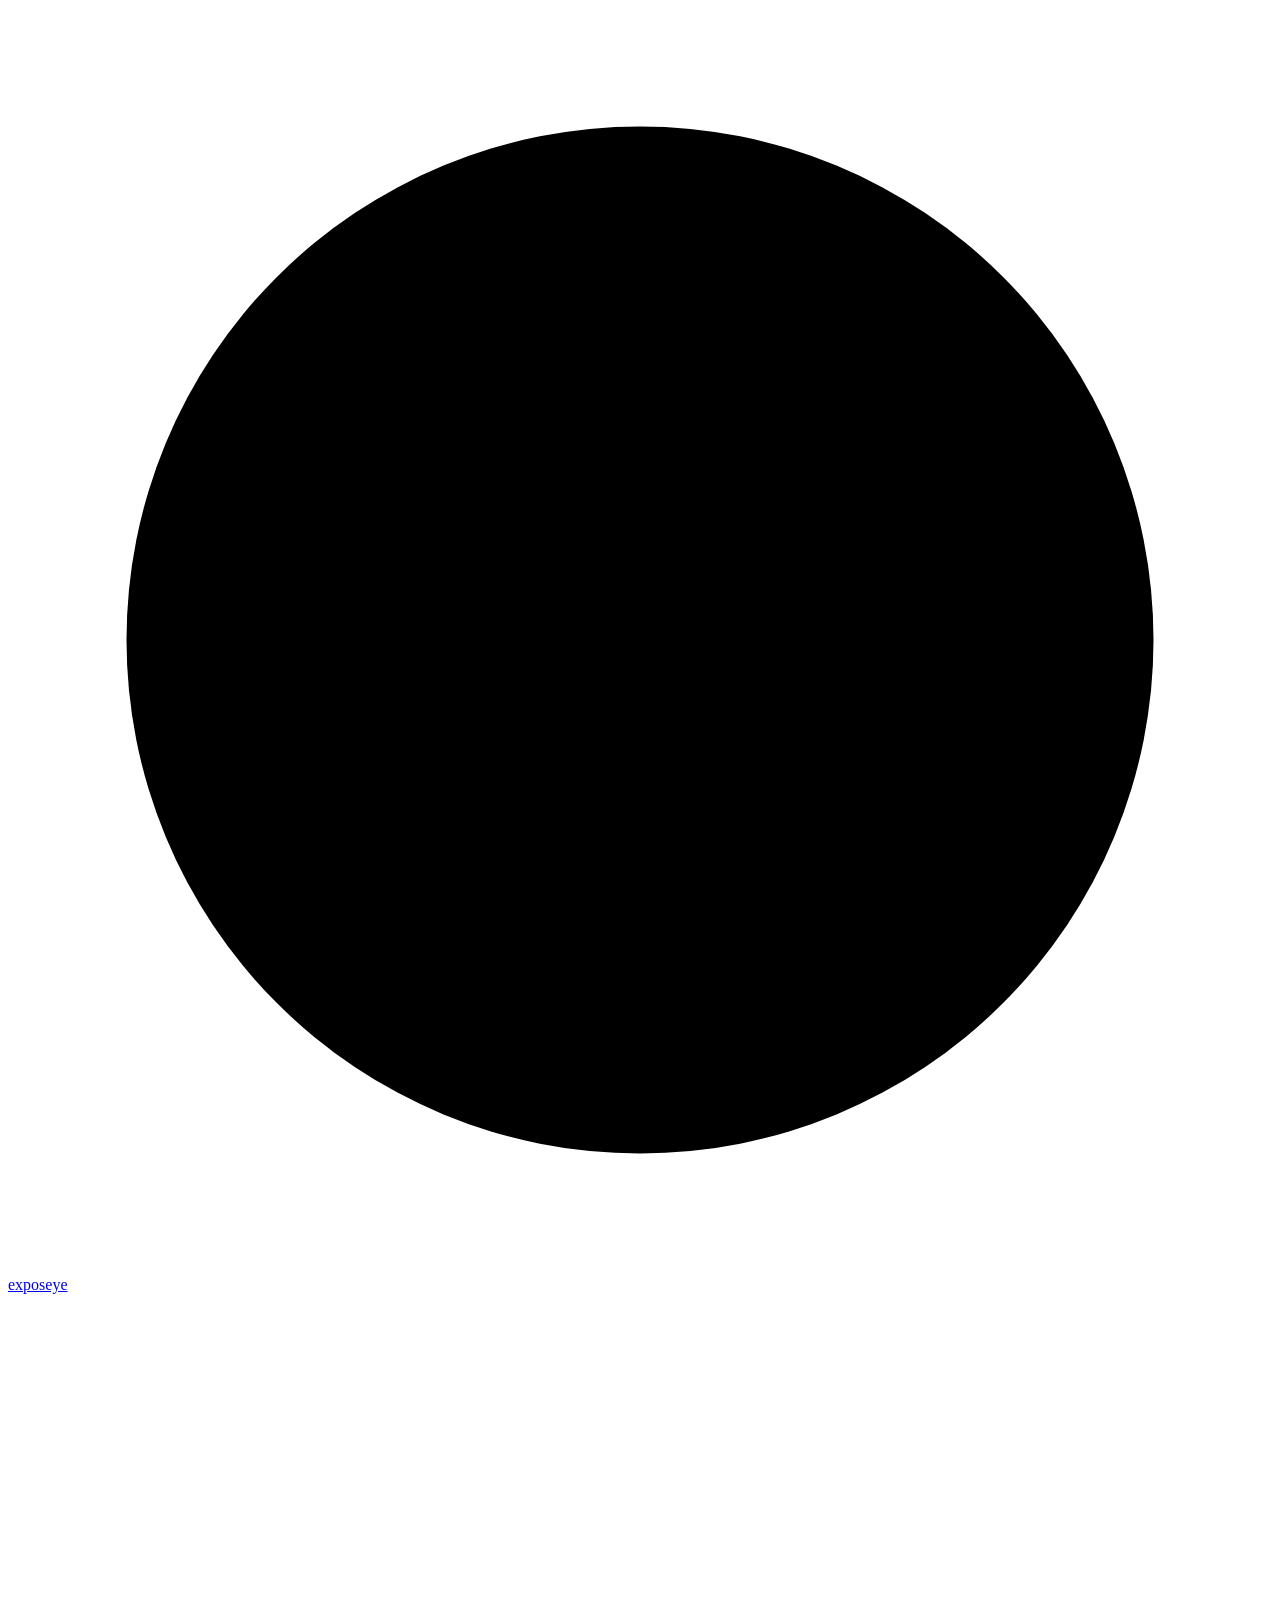
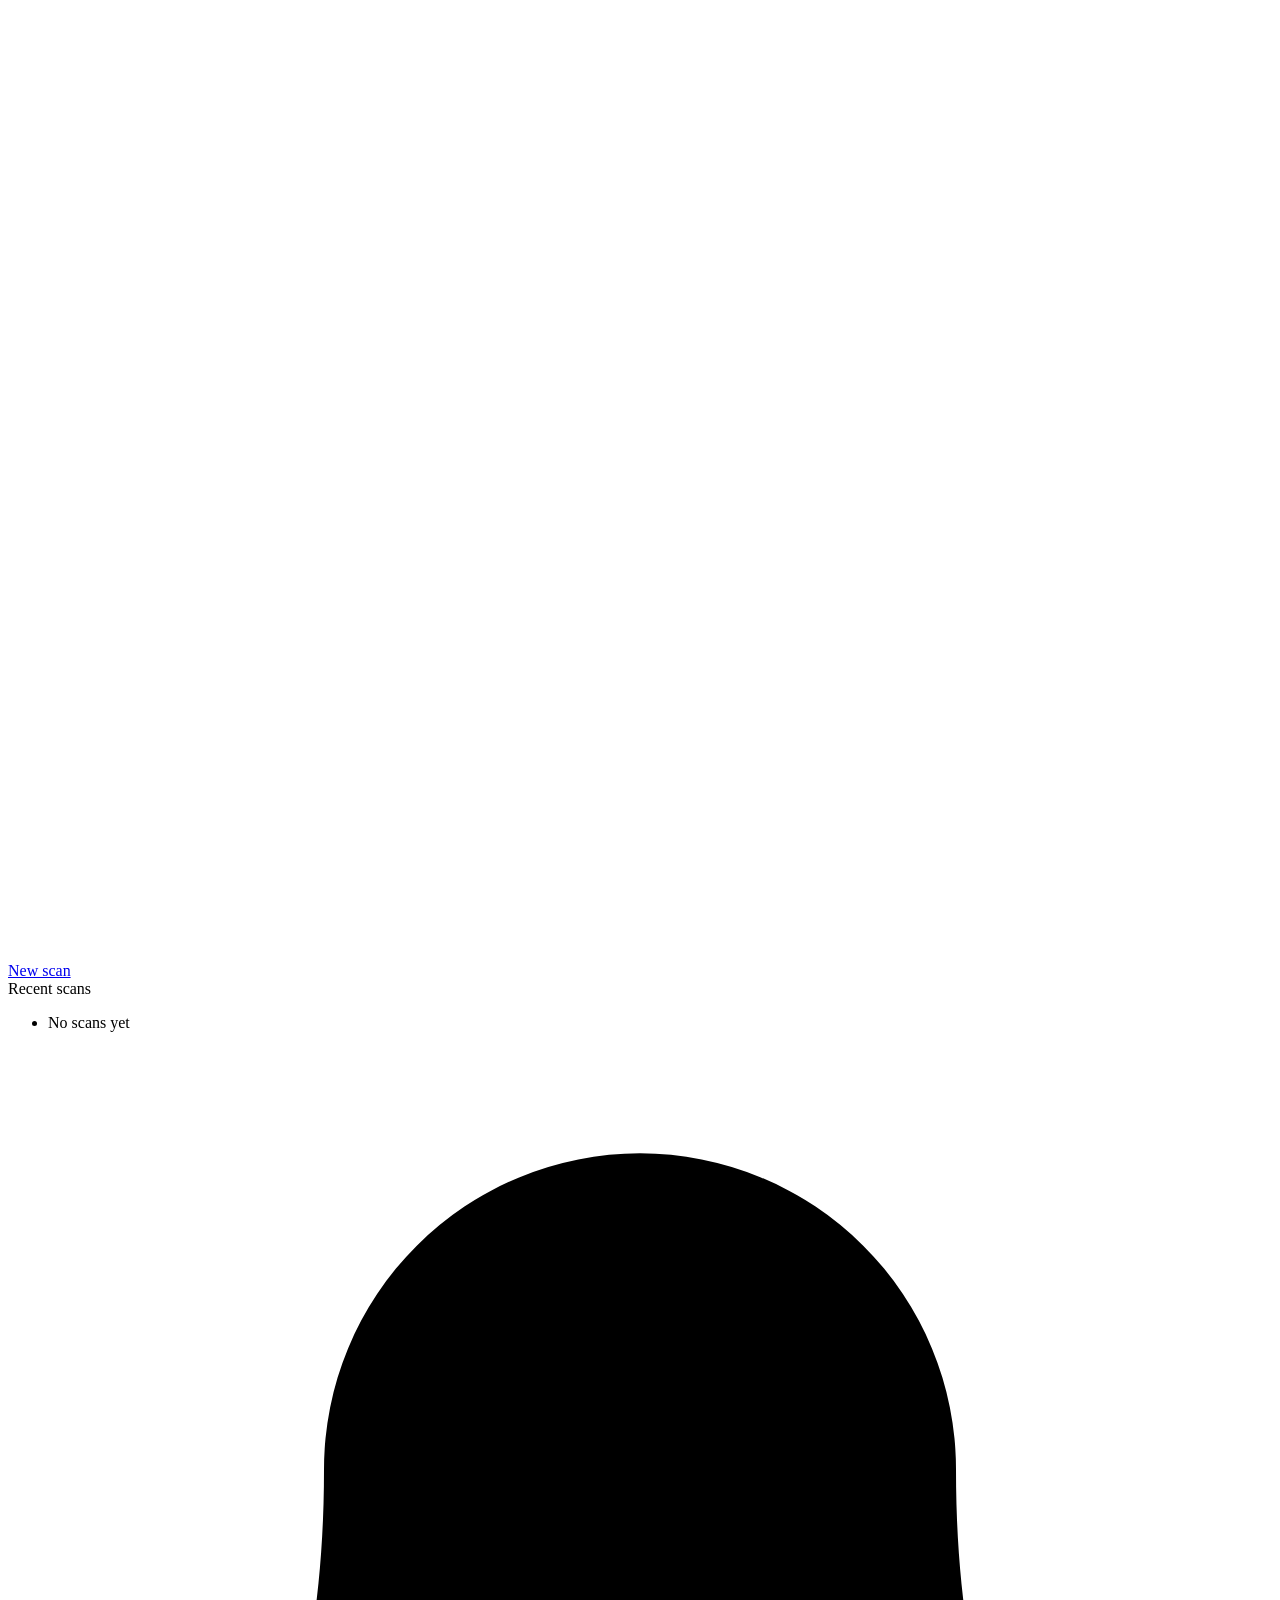
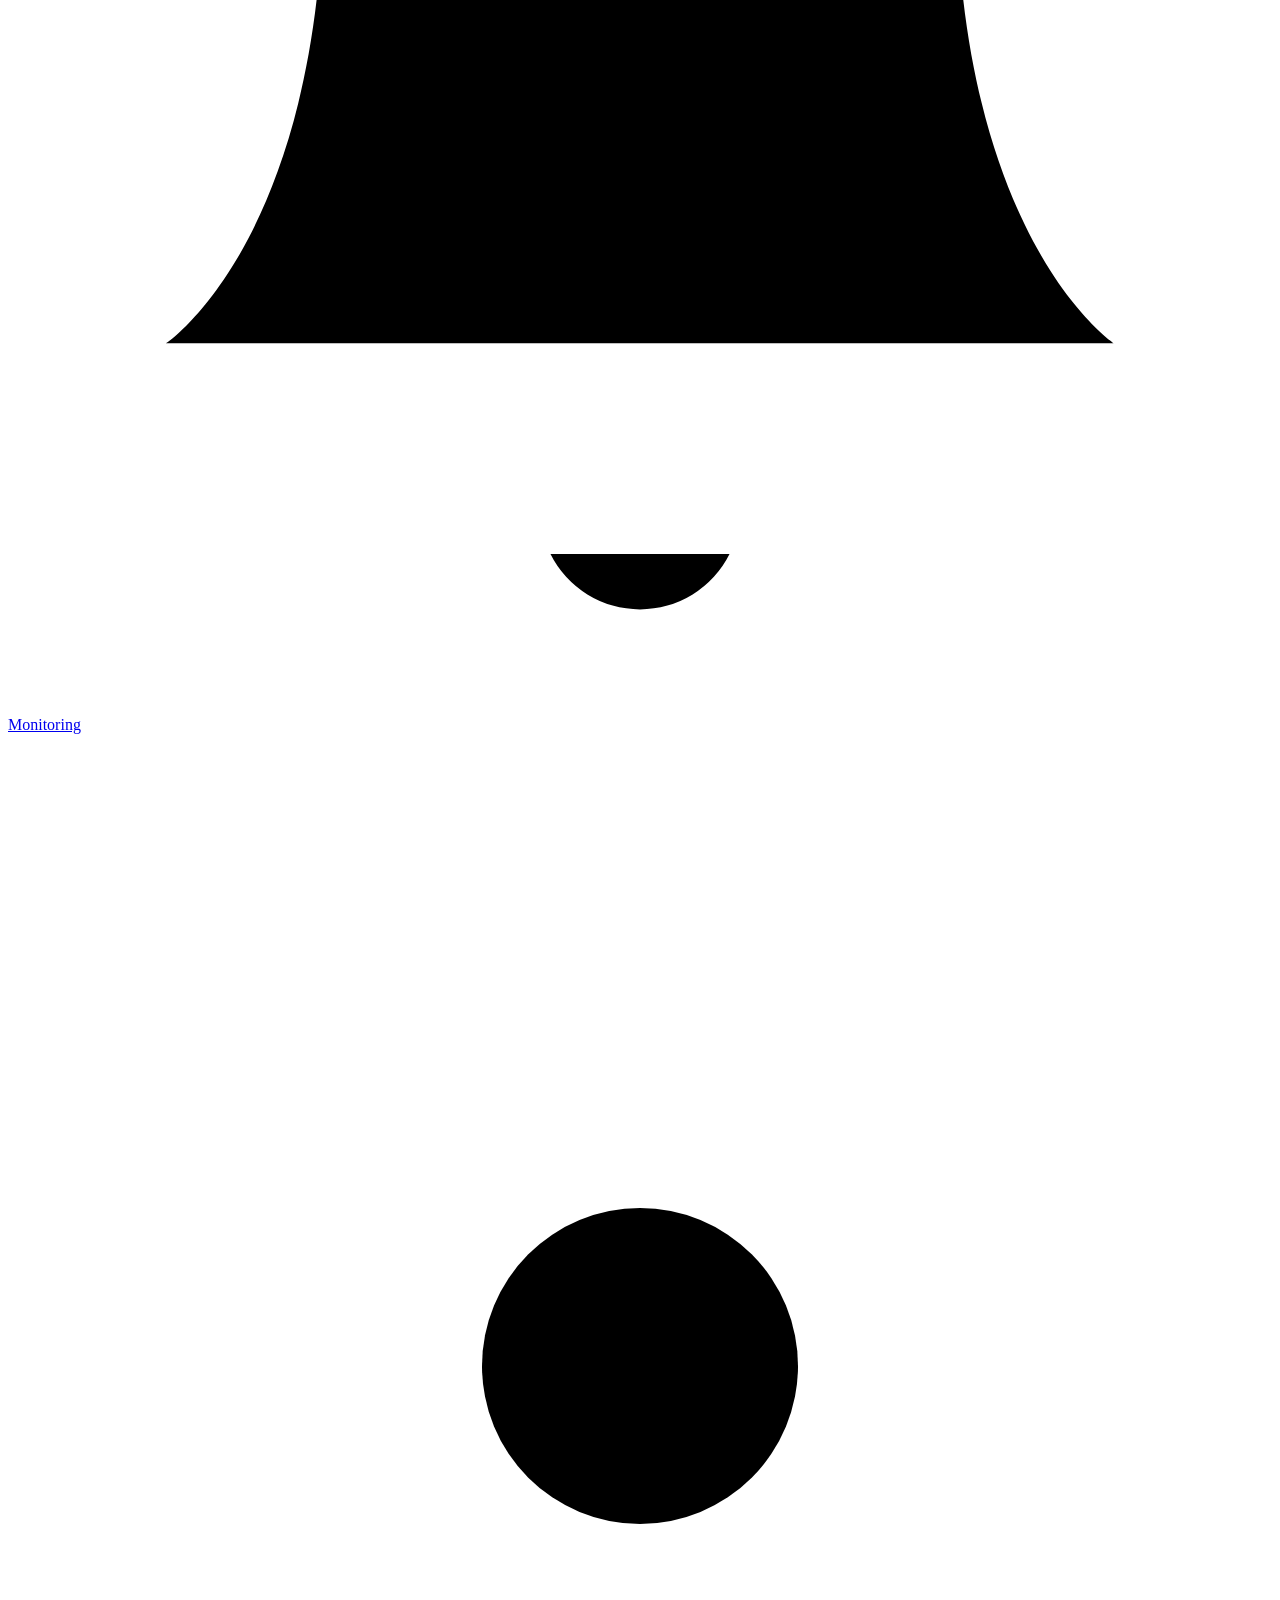
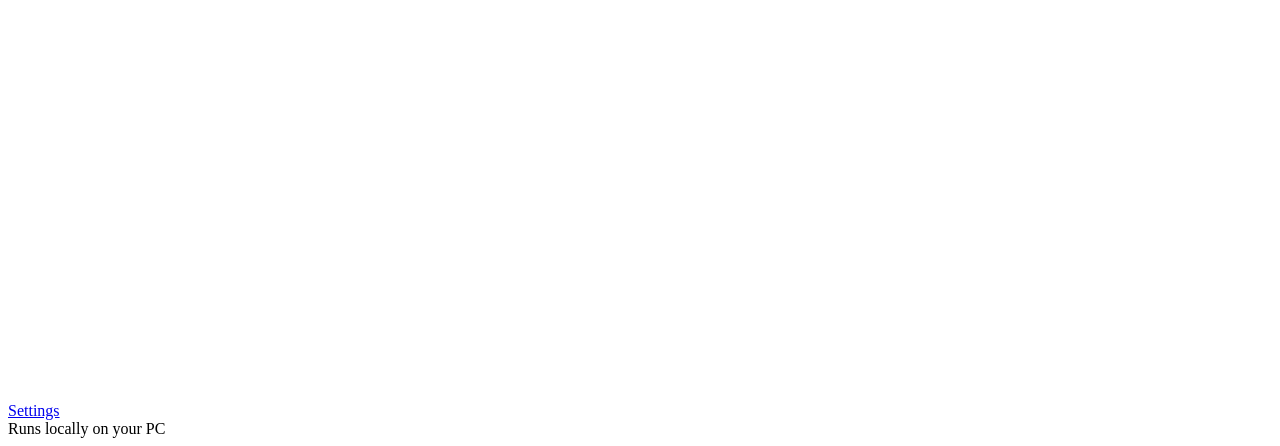
==== src/exposeye/web/static/index.html @ 04f93188 "Rename project from domainscope to exposeye The tool now covers emails, passwords, open ports/CVEs a" ====
<!doctype html>
<html lang="en">
<head>
<meta charset="utf-8">
<meta name="viewport" content="width=device-width, initial-scale=1">
<title>exposeye</title>
<link rel="icon" href="data:image/svg+xml,%3Csvg xmlns='http://www.w3.org/2000/svg' viewBox='0 0 32 32'%3E%3Ccircle cx='16' cy='16' r='13' fill='none' stroke='%2314b8a6' stroke-width='3'/%3E%3Ccircle cx='16' cy='16' r='5' fill='%2314b8a6'/%3E%3C/svg%3E">
<link rel="stylesheet" href="/static/app.css">
</head>
<body>
<div class="app">
  <aside class="sidebar">
    <a class="brand" href="#/">
      <svg viewBox="0 0 32 32" aria-hidden="true"><circle cx="16" cy="16" r="13"/><circle cx="16" cy="16" r="5" class="dot"/><path d="M16 1v6M16 25v6M1 16h6M25 16h6"/></svg>
      <span>exposeye</span>
    </a>
    <a class="btn btn-primary btn-block" href="#/">
      <svg viewBox="0 0 24 24" aria-hidden="true"><path d="M12 5v14M5 12h14"/></svg>New scan
    </a>
    <div class="side-label">Recent scans</div>
    <ul class="history" id="history"><li class="history-empty">No scans yet</li></ul>
    <a class="side-link" id="monitorLink" href="#/monitor">
      <svg viewBox="0 0 24 24" aria-hidden="true"><path d="M6 8a6 6 0 0112 0c0 7 3 9 3 9H3s3-2 3-9M10.3 21a1.9 1.9 0 003.4 0"/></svg>Monitoring
      <span class="badge-count" id="monitorBadge" hidden>0</span>
    </a>
    <a class="side-link" id="settingsLink" href="#/settings">
      <svg viewBox="0 0 24 24" aria-hidden="true"><circle cx="12" cy="12" r="3"/><path d="M12 2v3M12 19v3M4.2 4.2l2.1 2.1M17.7 17.7l2.1 2.1M2 12h3M19 12h3M4.2 19.8l2.1-2.1M17.7 6.3l2.1-2.1"/></svg>Settings
    </a>
    <div class="side-foot" id="sideFoot">Runs locally on your PC</div>
  </aside>
  <main id="main" tabindex="-1"></main>
</div>
<div class="toast" id="toast" role="status" aria-live="polite"></div>
<script src="/static/app.js"></script>
</body>
</html>
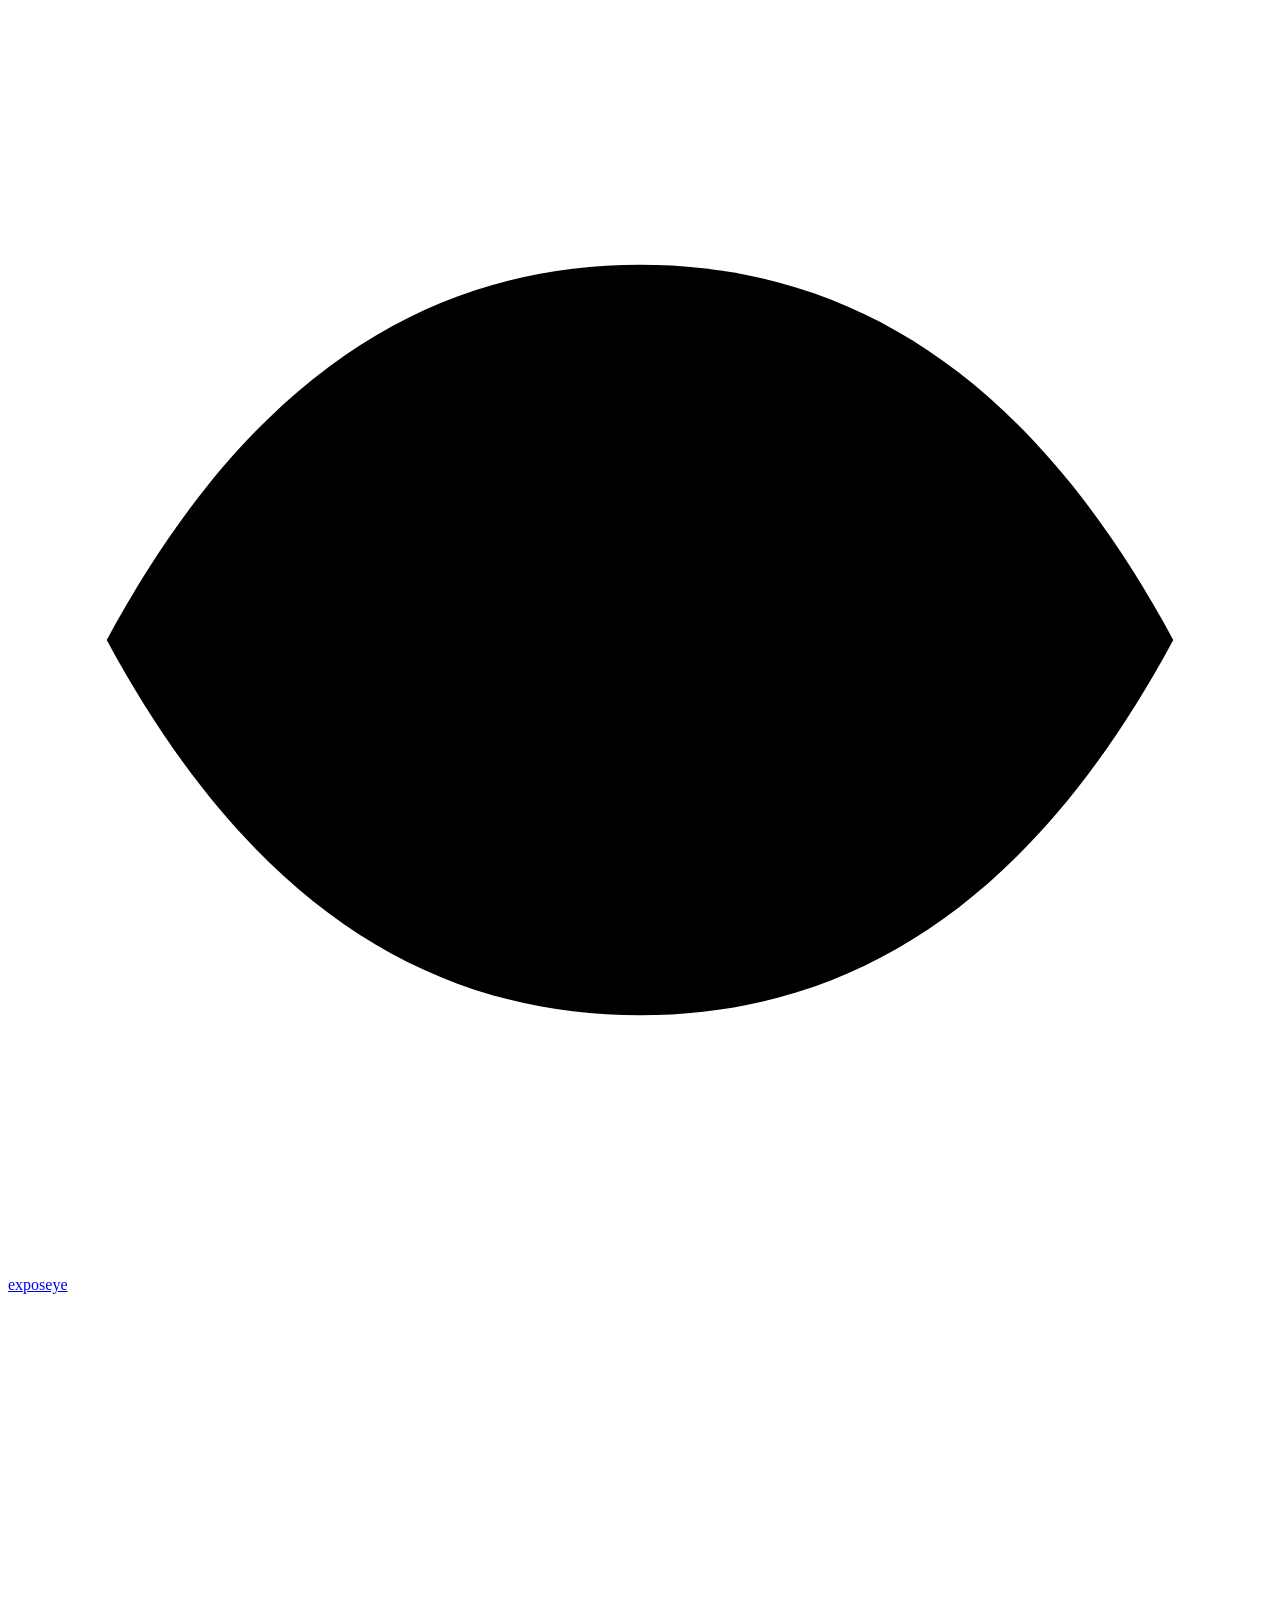
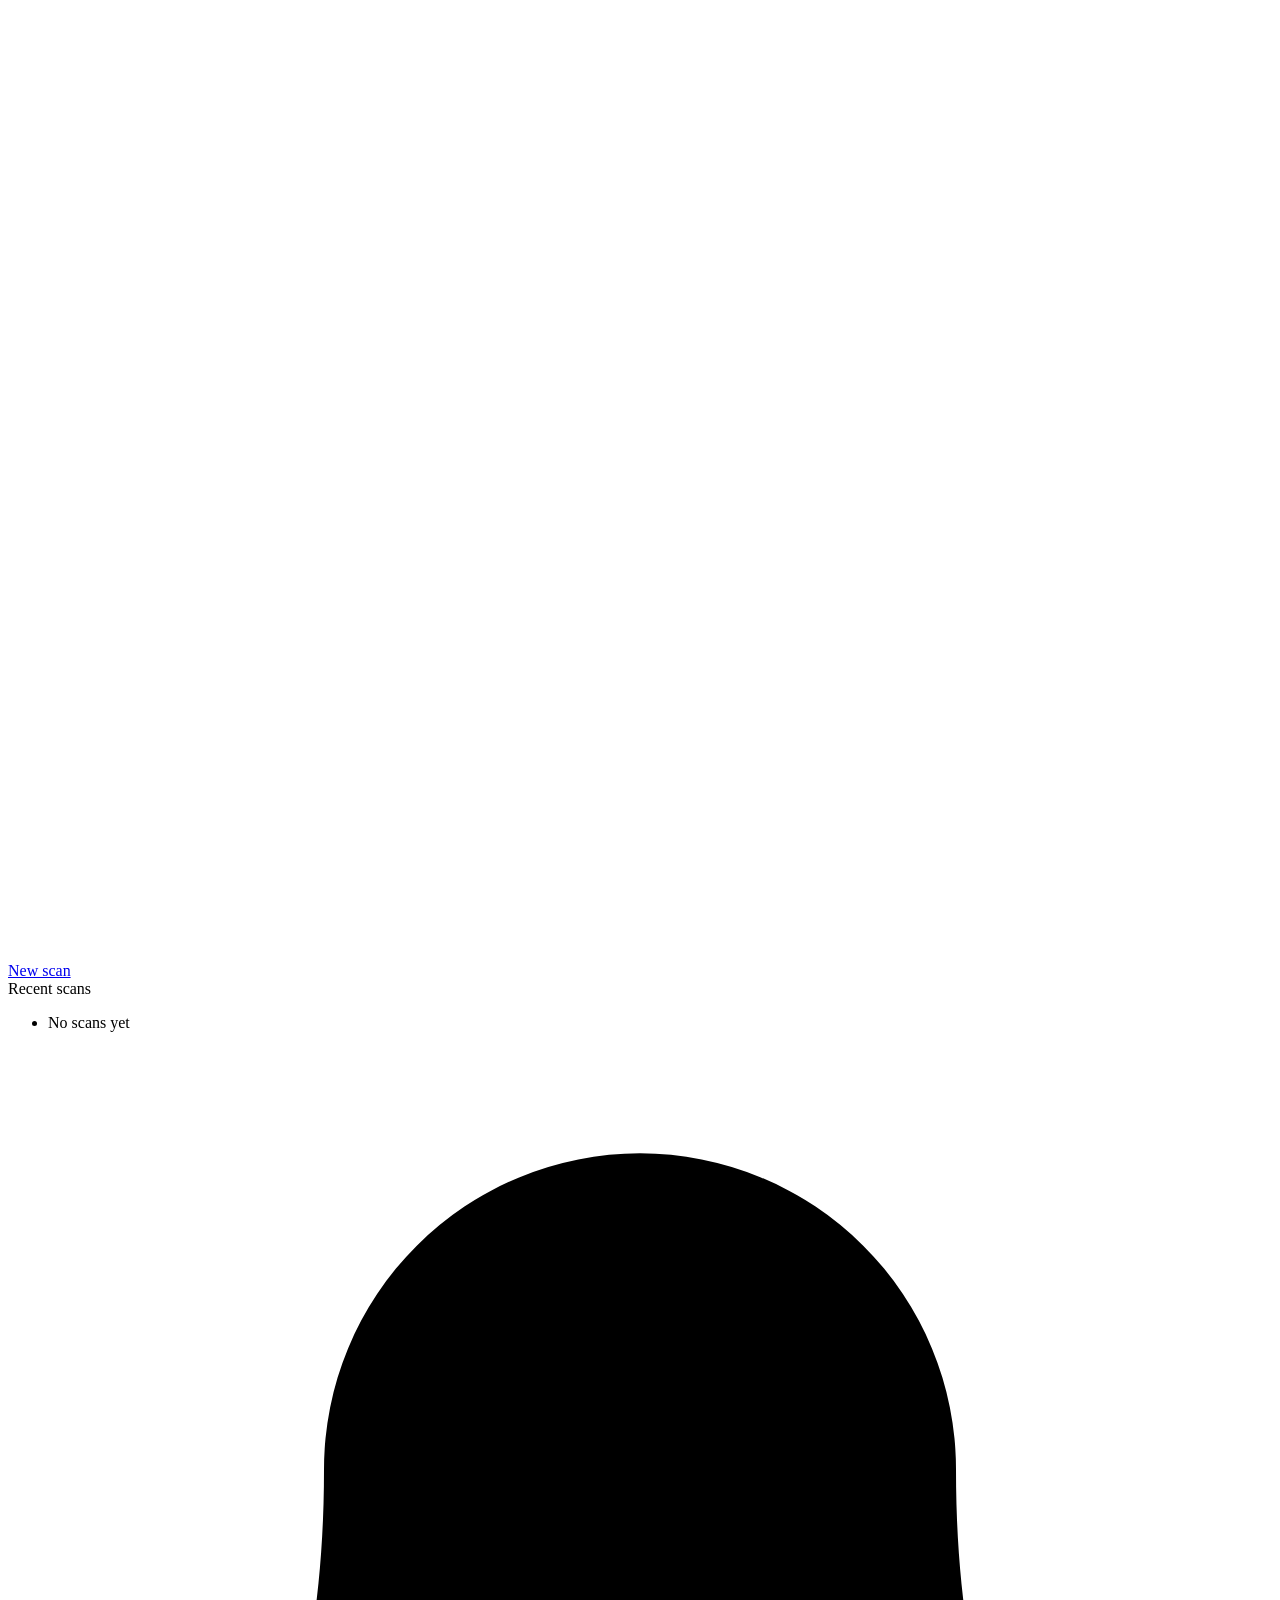
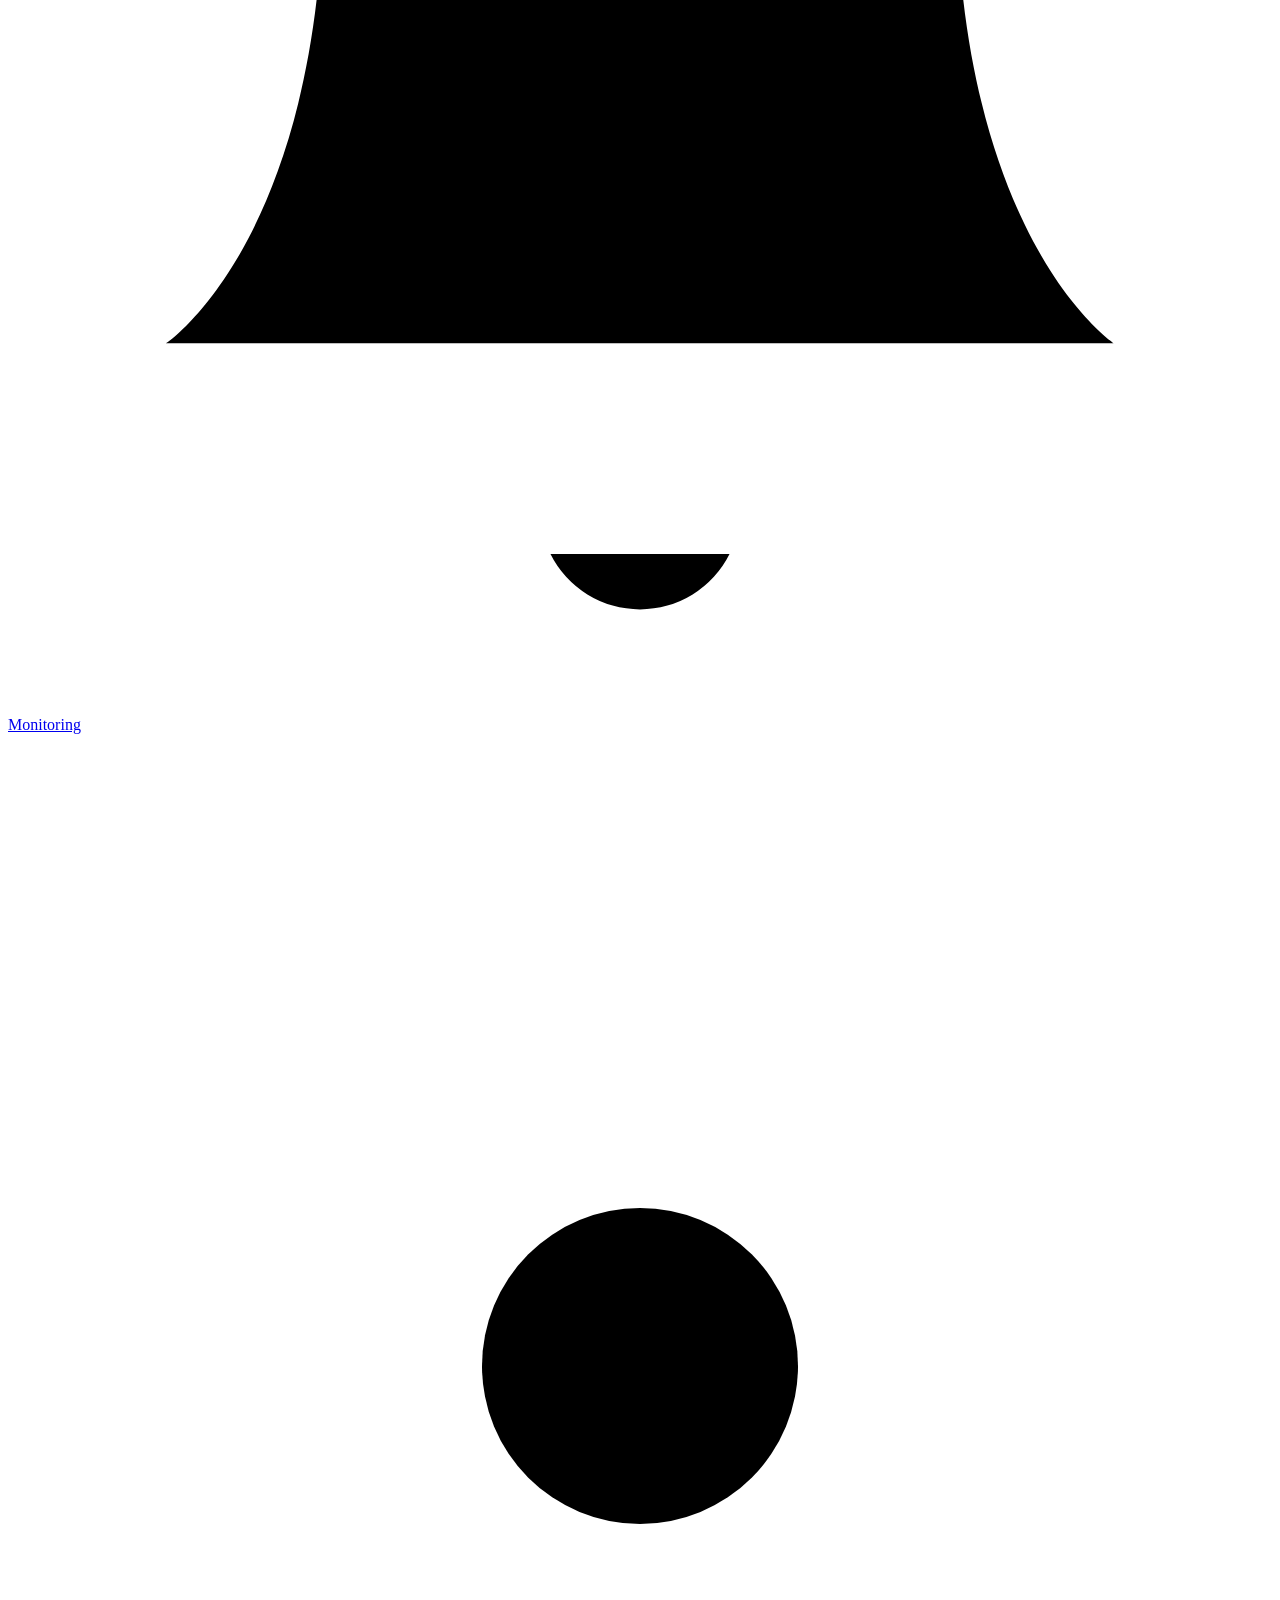
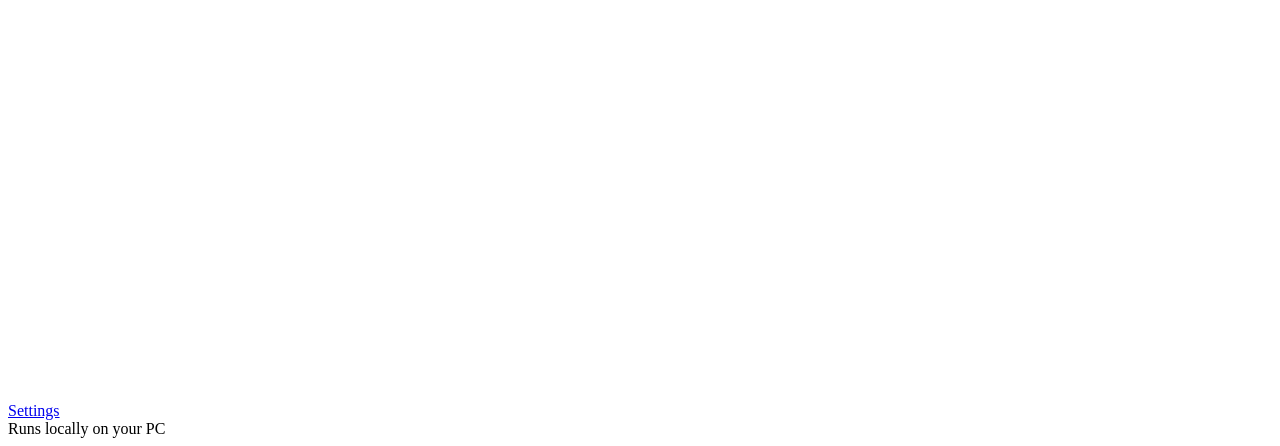
==== commit ba1b5738: "New eye logo: target-eye icon for app, reports and README - Eye outline with the old crosshair targe" ====
--- a/src/exposeye/web/static/index.html
+++ b/src/exposeye/web/static/index.html
@@ -4,14 +4,19 @@
 <meta charset="utf-8">
 <meta name="viewport" content="width=device-width, initial-scale=1">
 <title>exposeye</title>
-<link rel="icon" href="data:image/svg+xml,%3Csvg xmlns='http://www.w3.org/2000/svg' viewBox='0 0 32 32'%3E%3Ccircle cx='16' cy='16' r='13' fill='none' stroke='%2314b8a6' stroke-width='3'/%3E%3Ccircle cx='16' cy='16' r='5' fill='%2314b8a6'/%3E%3C/svg%3E">
+<link rel="icon" type="image/svg+xml" href="/static/logo.svg">
 <link rel="stylesheet" href="/static/app.css">
 </head>
 <body>
 <div class="app">
   <aside class="sidebar">
     <a class="brand" href="#/">
-      <svg viewBox="0 0 32 32" aria-hidden="true"><circle cx="16" cy="16" r="13"/><circle cx="16" cy="16" r="5" class="dot"/><path d="M16 1v6M16 25v6M1 16h6M25 16h6"/></svg>
+      <svg viewBox="0 0 32 32" aria-hidden="true">
+        <path d="M2.5 16C6 9.5 10.5 6.5 16 6.5S26 9.5 29.5 16C26 22.5 21.5 25.5 16 25.5S6 22.5 2.5 16Z" stroke-width="2.4"/>
+        <circle cx="16" cy="16" r="5.6" stroke-width="2.2"/>
+        <path d="M16 8.6v3M16 20.4v3M8.6 16h3M20.4 16h3" stroke-width="2.2"/>
+        <circle cx="16" cy="16" r="2.2" class="dot"/>
+      </svg>
       <span>exposeye</span>
     </a>
     <a class="btn btn-primary btn-block" href="#/">
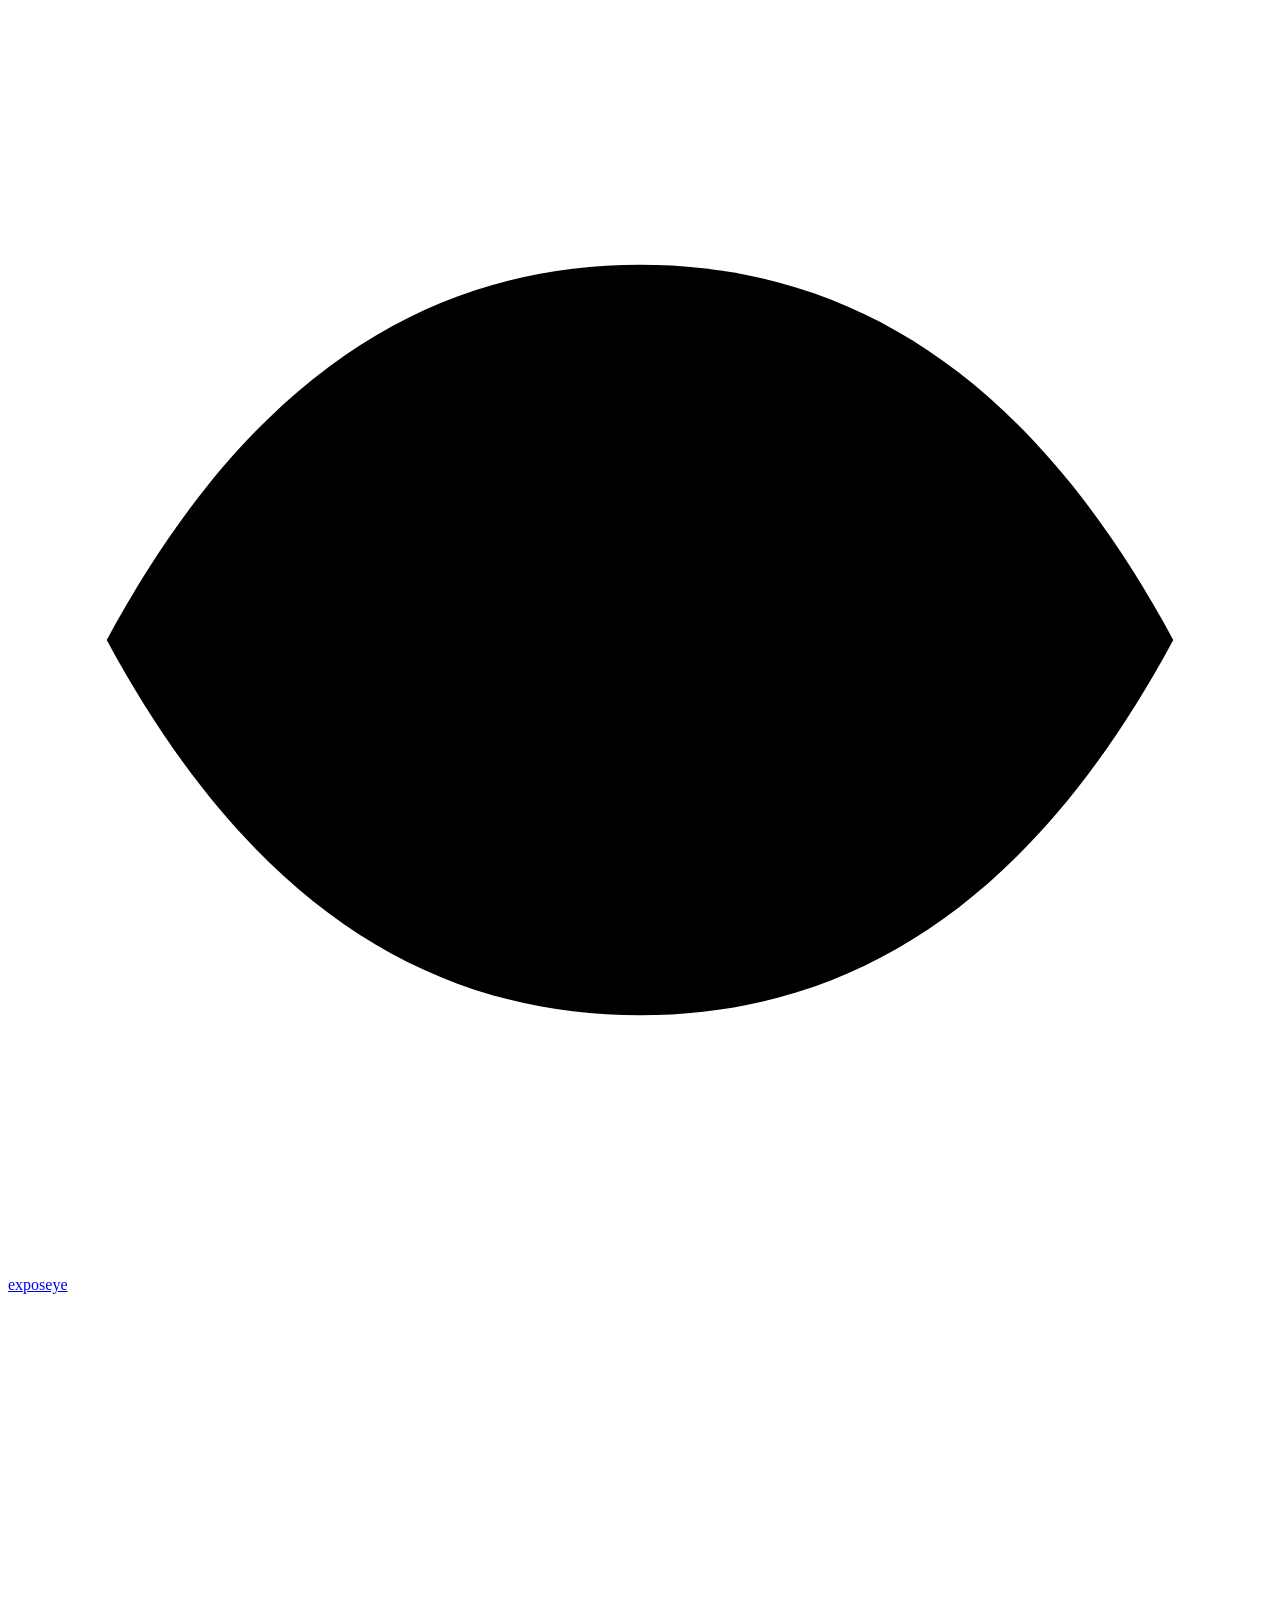
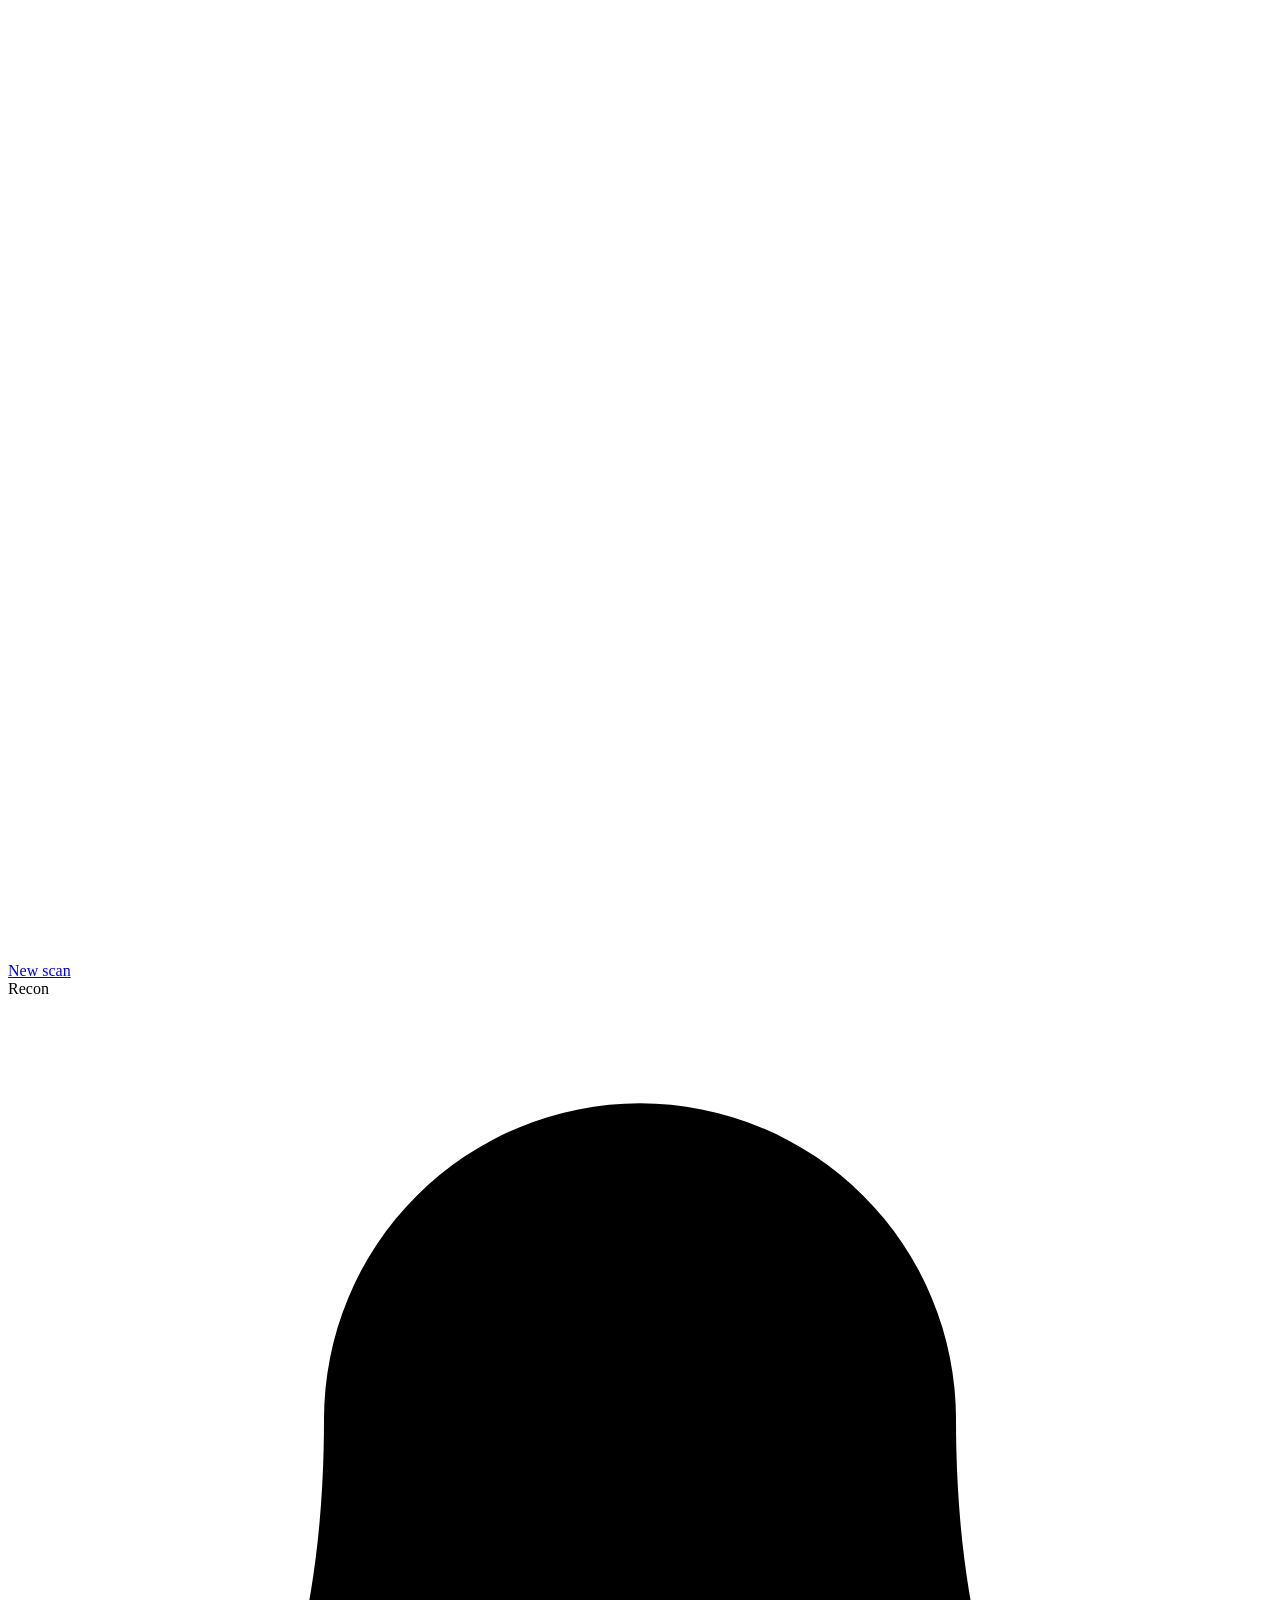
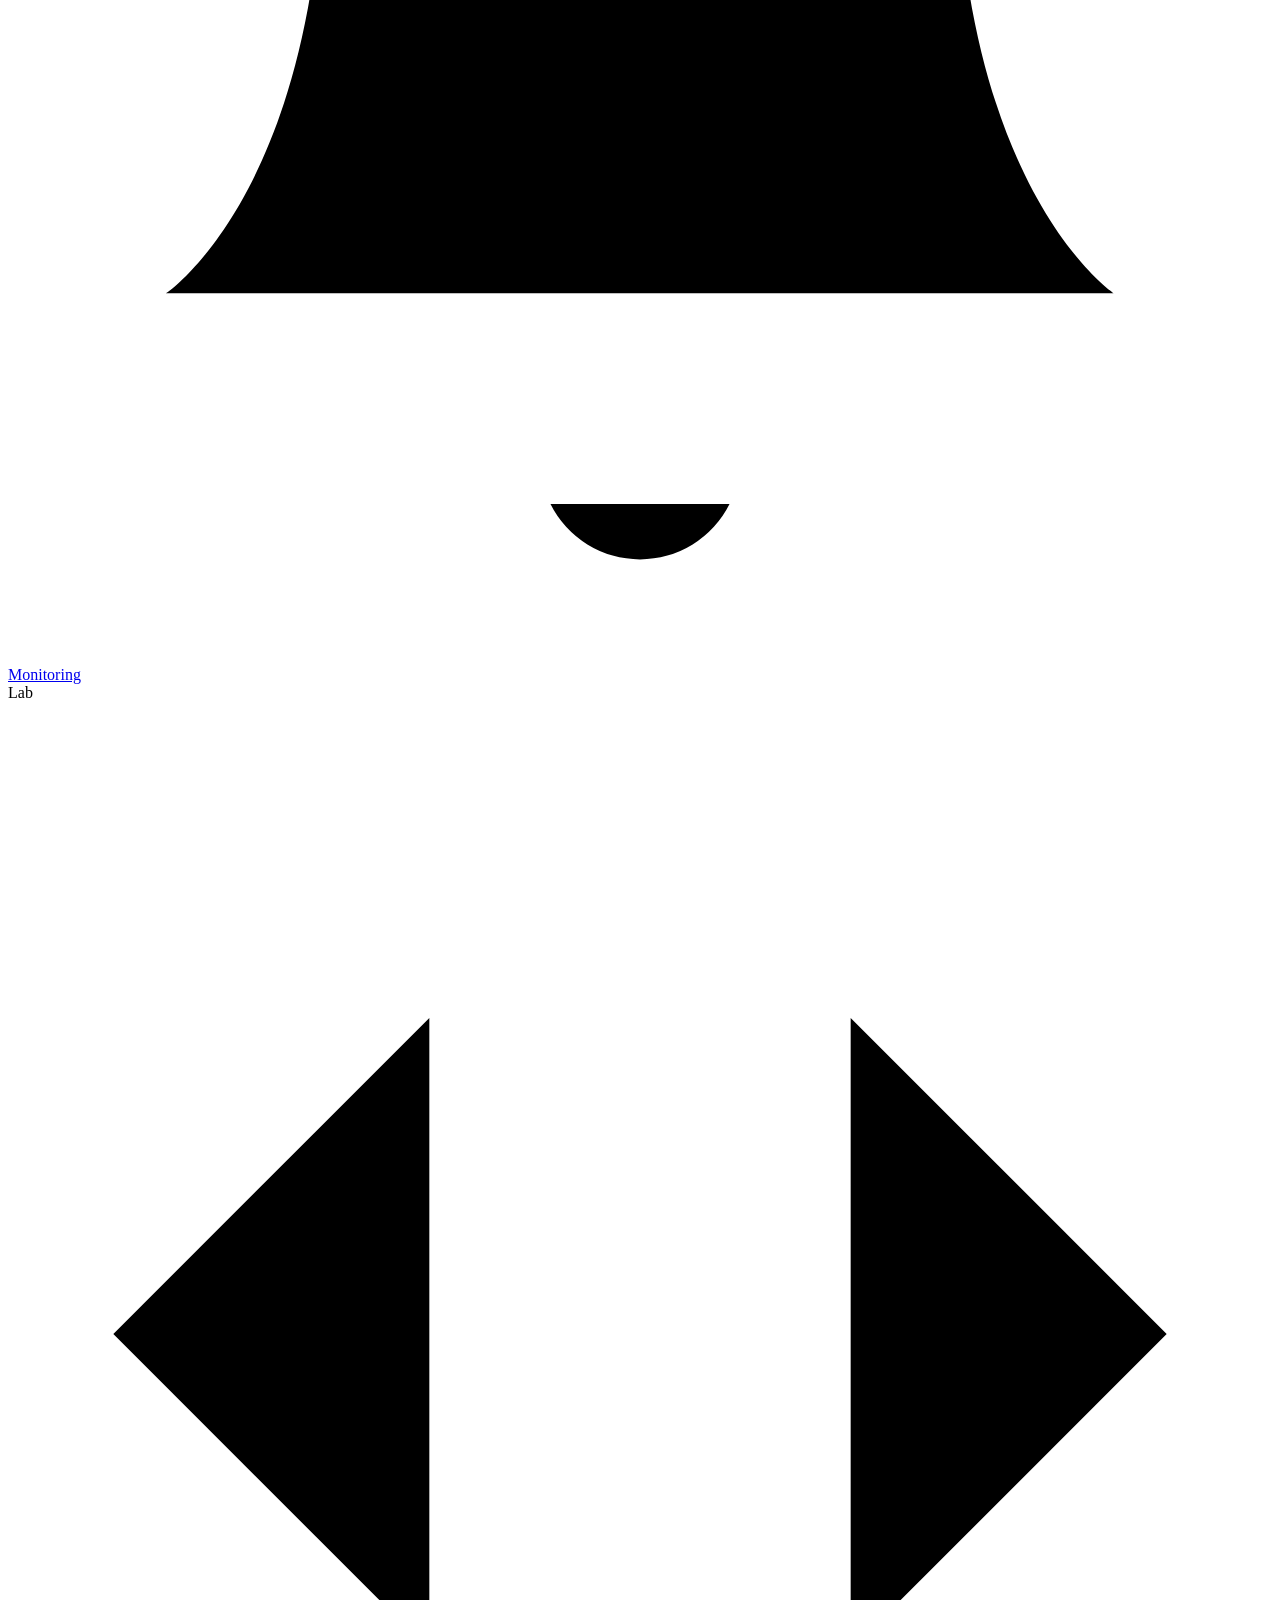
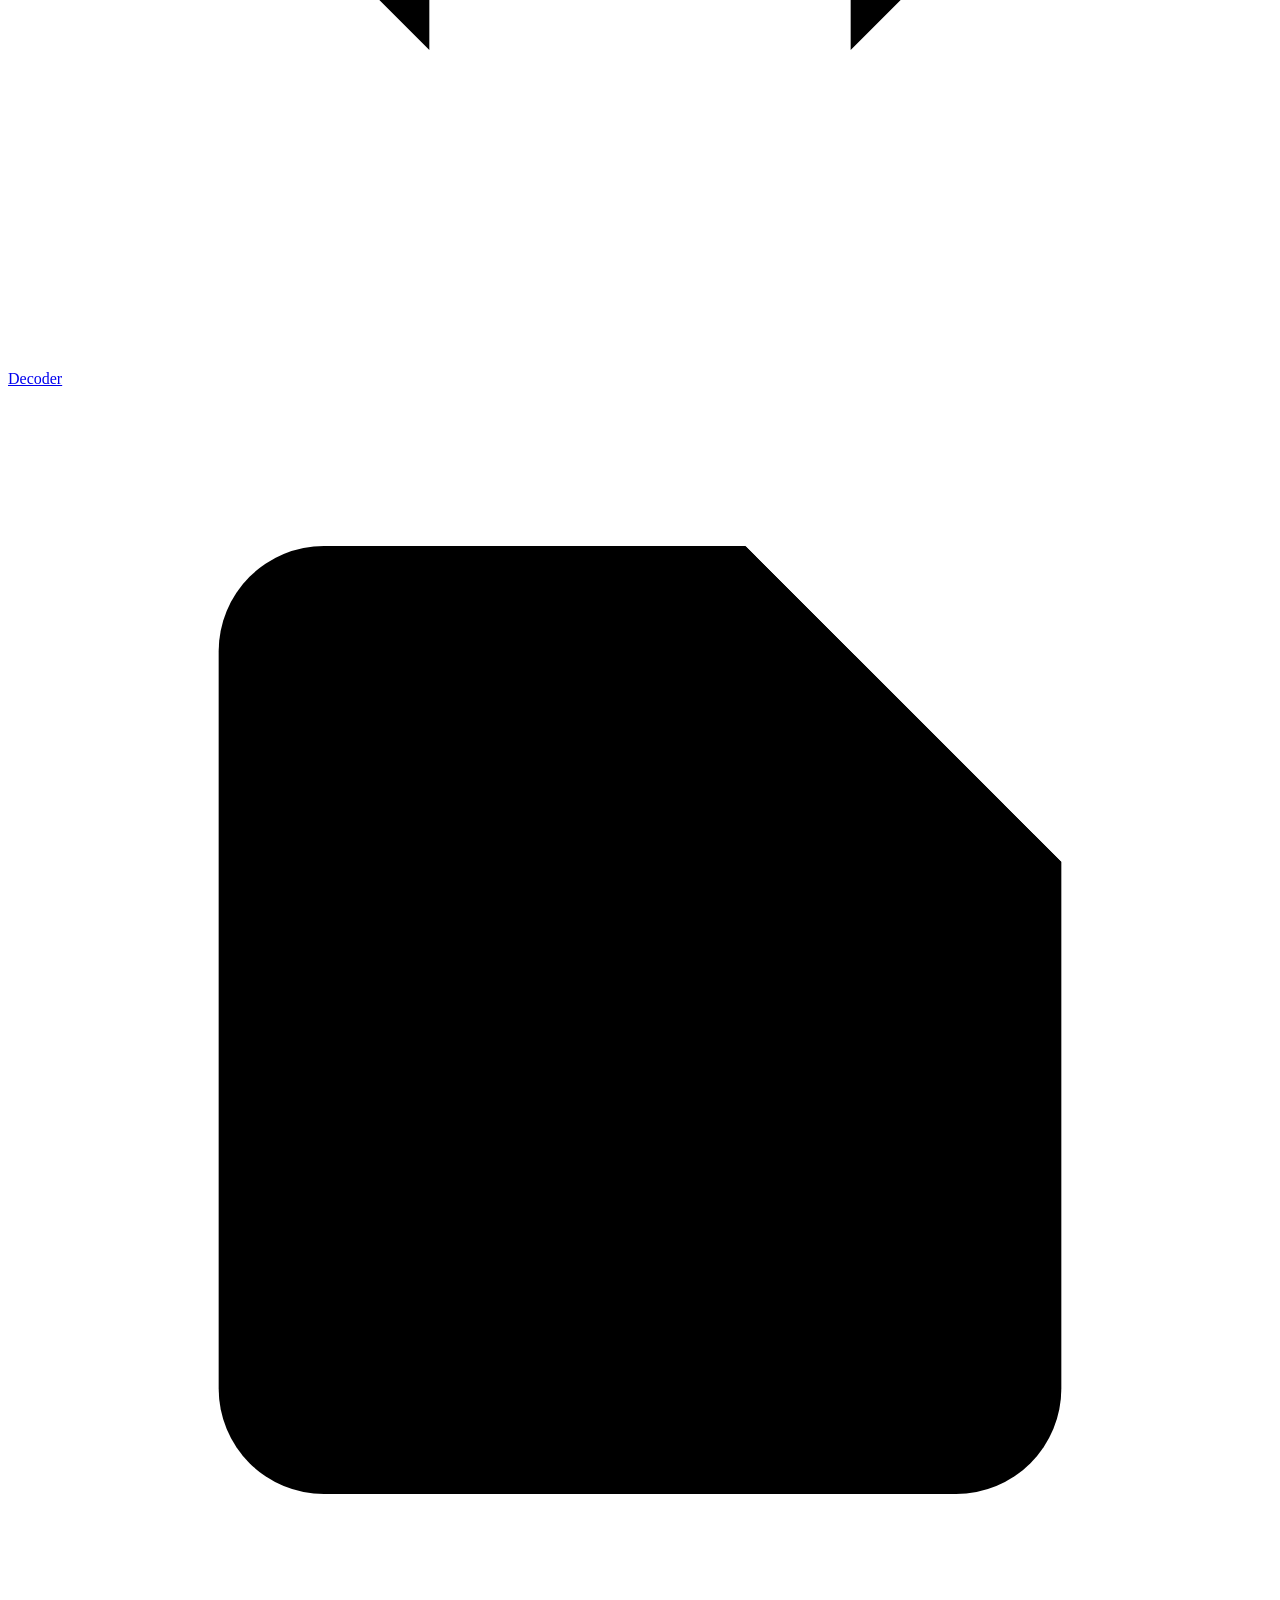
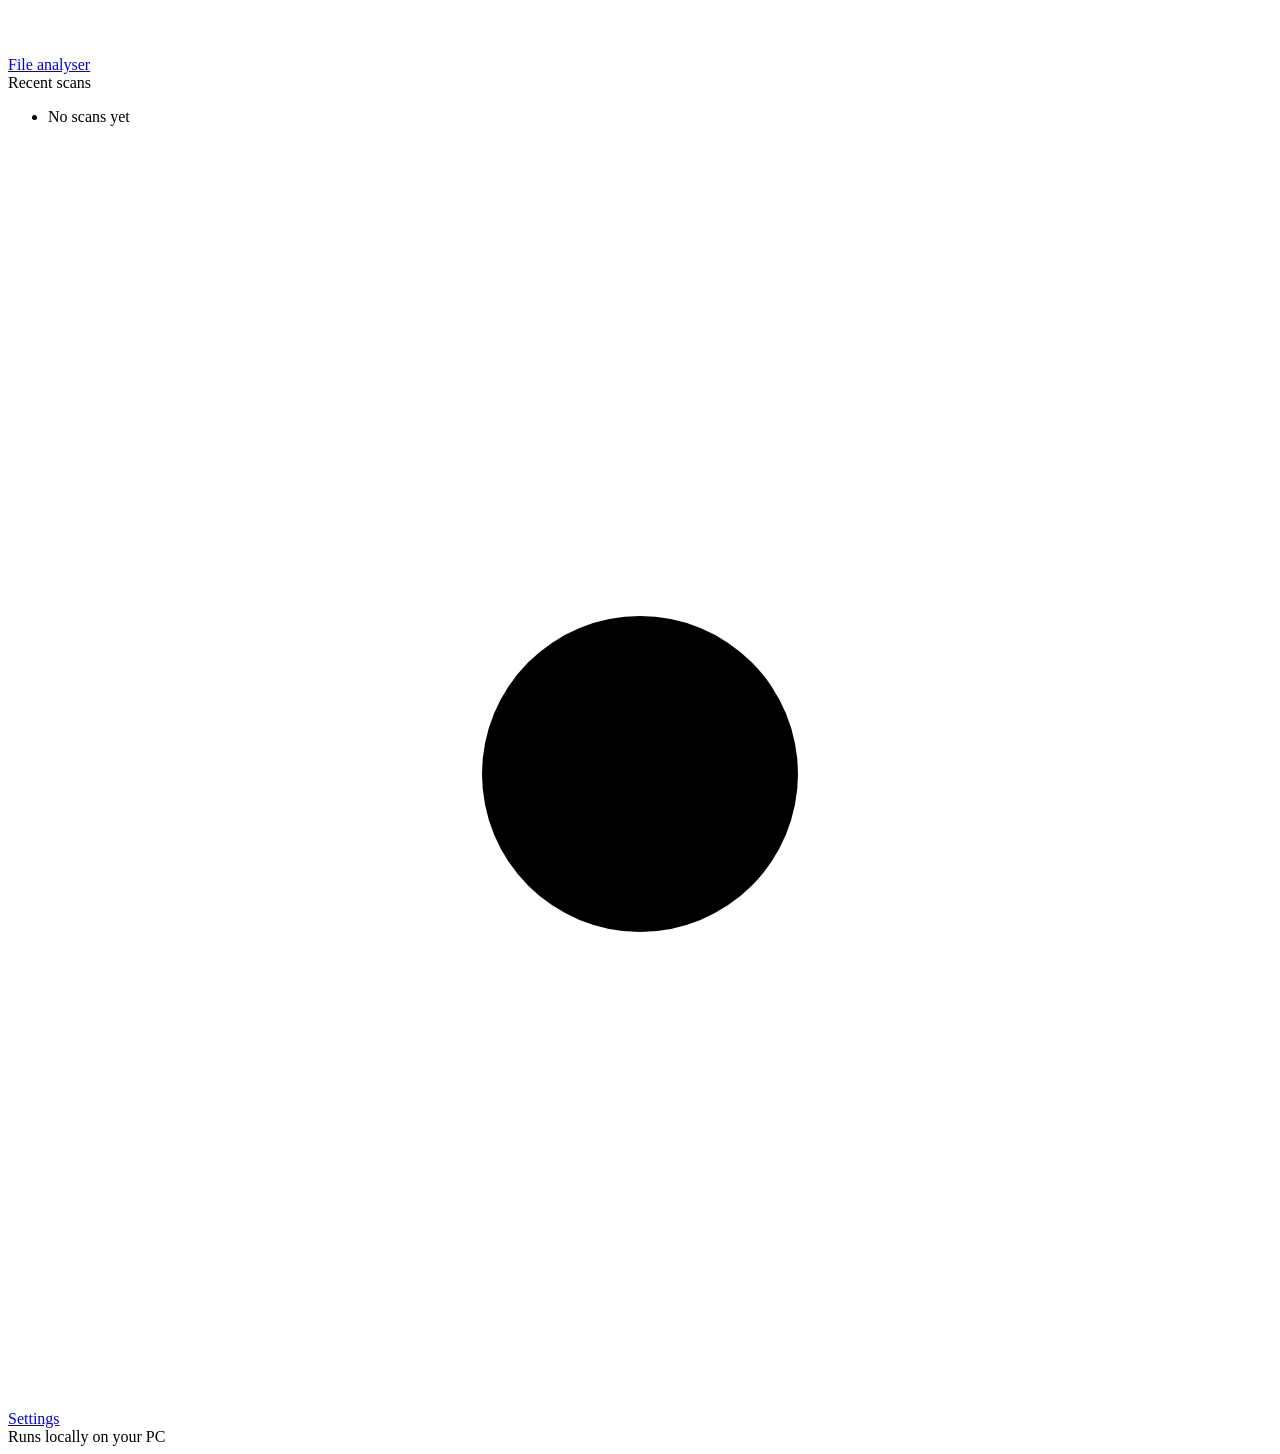
==== commit abe5a7ee: "Add CTF Lab: auto-decoder, file analyser and flag hunter - Flag hunter shared by all Lab tools: conf" ====
--- a/src/exposeye/web/static/index.html
+++ b/src/exposeye/web/static/index.html
@@ -22,12 +22,22 @@
     <a class="btn btn-primary btn-block" href="#/">
       <svg viewBox="0 0 24 24" aria-hidden="true"><path d="M12 5v14M5 12h14"/></svg>New scan
     </a>
+    <nav class="side-nav" aria-label="Tools">
+      <div class="side-label">Recon</div>
+      <a class="side-link" id="monitorLink" href="#/monitor">
+        <svg viewBox="0 0 24 24" aria-hidden="true"><path d="M6 8a6 6 0 0112 0c0 7 3 9 3 9H3s3-2 3-9M10.3 21a1.9 1.9 0 003.4 0"/></svg>Monitoring
+        <span class="badge-count" id="monitorBadge" hidden>0</span>
+      </a>
+      <div class="side-label">Lab</div>
+      <a class="side-link" id="decoderLink" href="#/lab/decode">
+        <svg viewBox="0 0 24 24" aria-hidden="true"><path d="M8 6l-6 6 6 6M16 6l6 6-6 6M14 4l-4 16"/></svg>Decoder
+      </a>
+      <a class="side-link" id="fileLink" href="#/lab/file">
+        <svg viewBox="0 0 24 24" aria-hidden="true"><path d="M14 3H6a2 2 0 00-2 2v14a2 2 0 002 2h12a2 2 0 002-2V9z"/><path d="M14 3v6h6"/><circle cx="11" cy="14" r="2.5"/><path d="M13 16l2.5 2.5"/></svg>File analyser
+      </a>
+    </nav>
     <div class="side-label">Recent scans</div>
     <ul class="history" id="history"><li class="history-empty">No scans yet</li></ul>
-    <a class="side-link" id="monitorLink" href="#/monitor">
-      <svg viewBox="0 0 24 24" aria-hidden="true"><path d="M6 8a6 6 0 0112 0c0 7 3 9 3 9H3s3-2 3-9M10.3 21a1.9 1.9 0 003.4 0"/></svg>Monitoring
-      <span class="badge-count" id="monitorBadge" hidden>0</span>
-    </a>
     <a class="side-link" id="settingsLink" href="#/settings">
       <svg viewBox="0 0 24 24" aria-hidden="true"><circle cx="12" cy="12" r="3"/><path d="M12 2v3M12 19v3M4.2 4.2l2.1 2.1M17.7 17.7l2.1 2.1M2 12h3M19 12h3M4.2 19.8l2.1-2.1M17.7 6.3l2.1-2.1"/></svg>Settings
     </a>
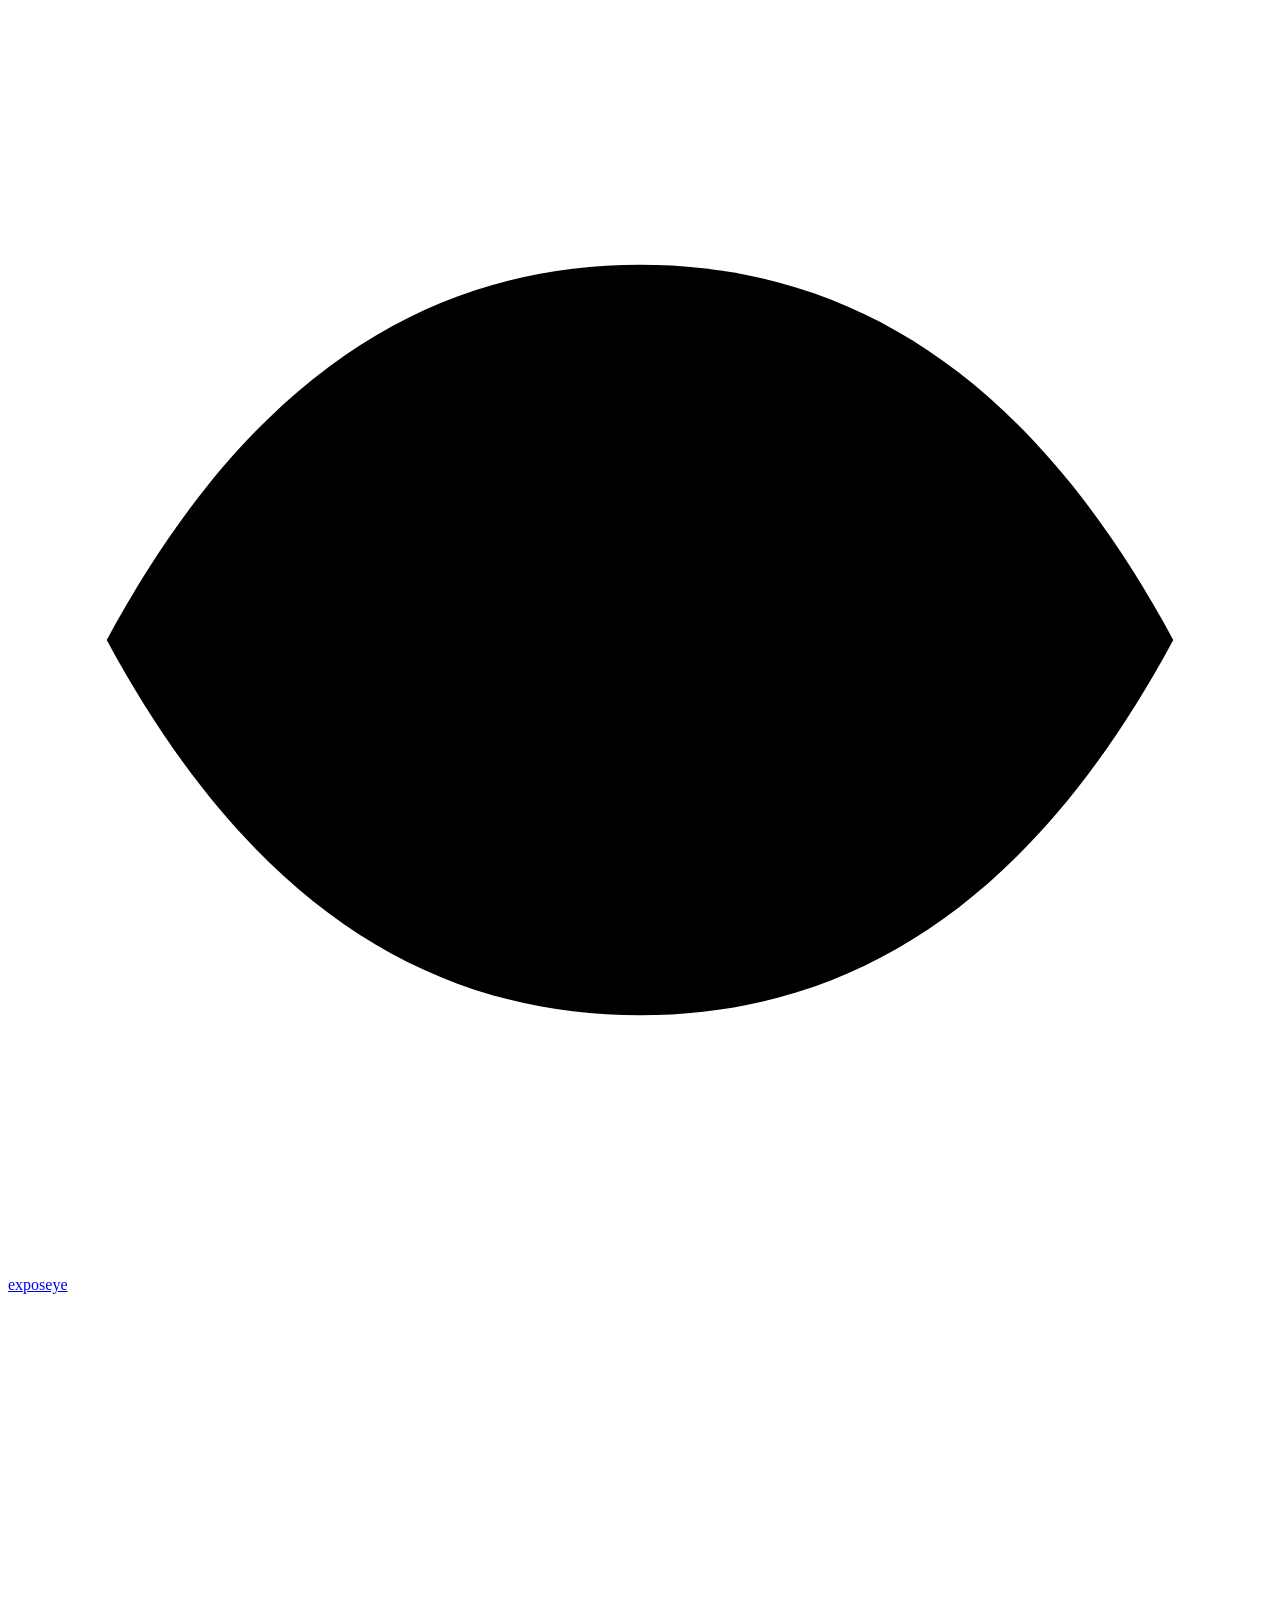
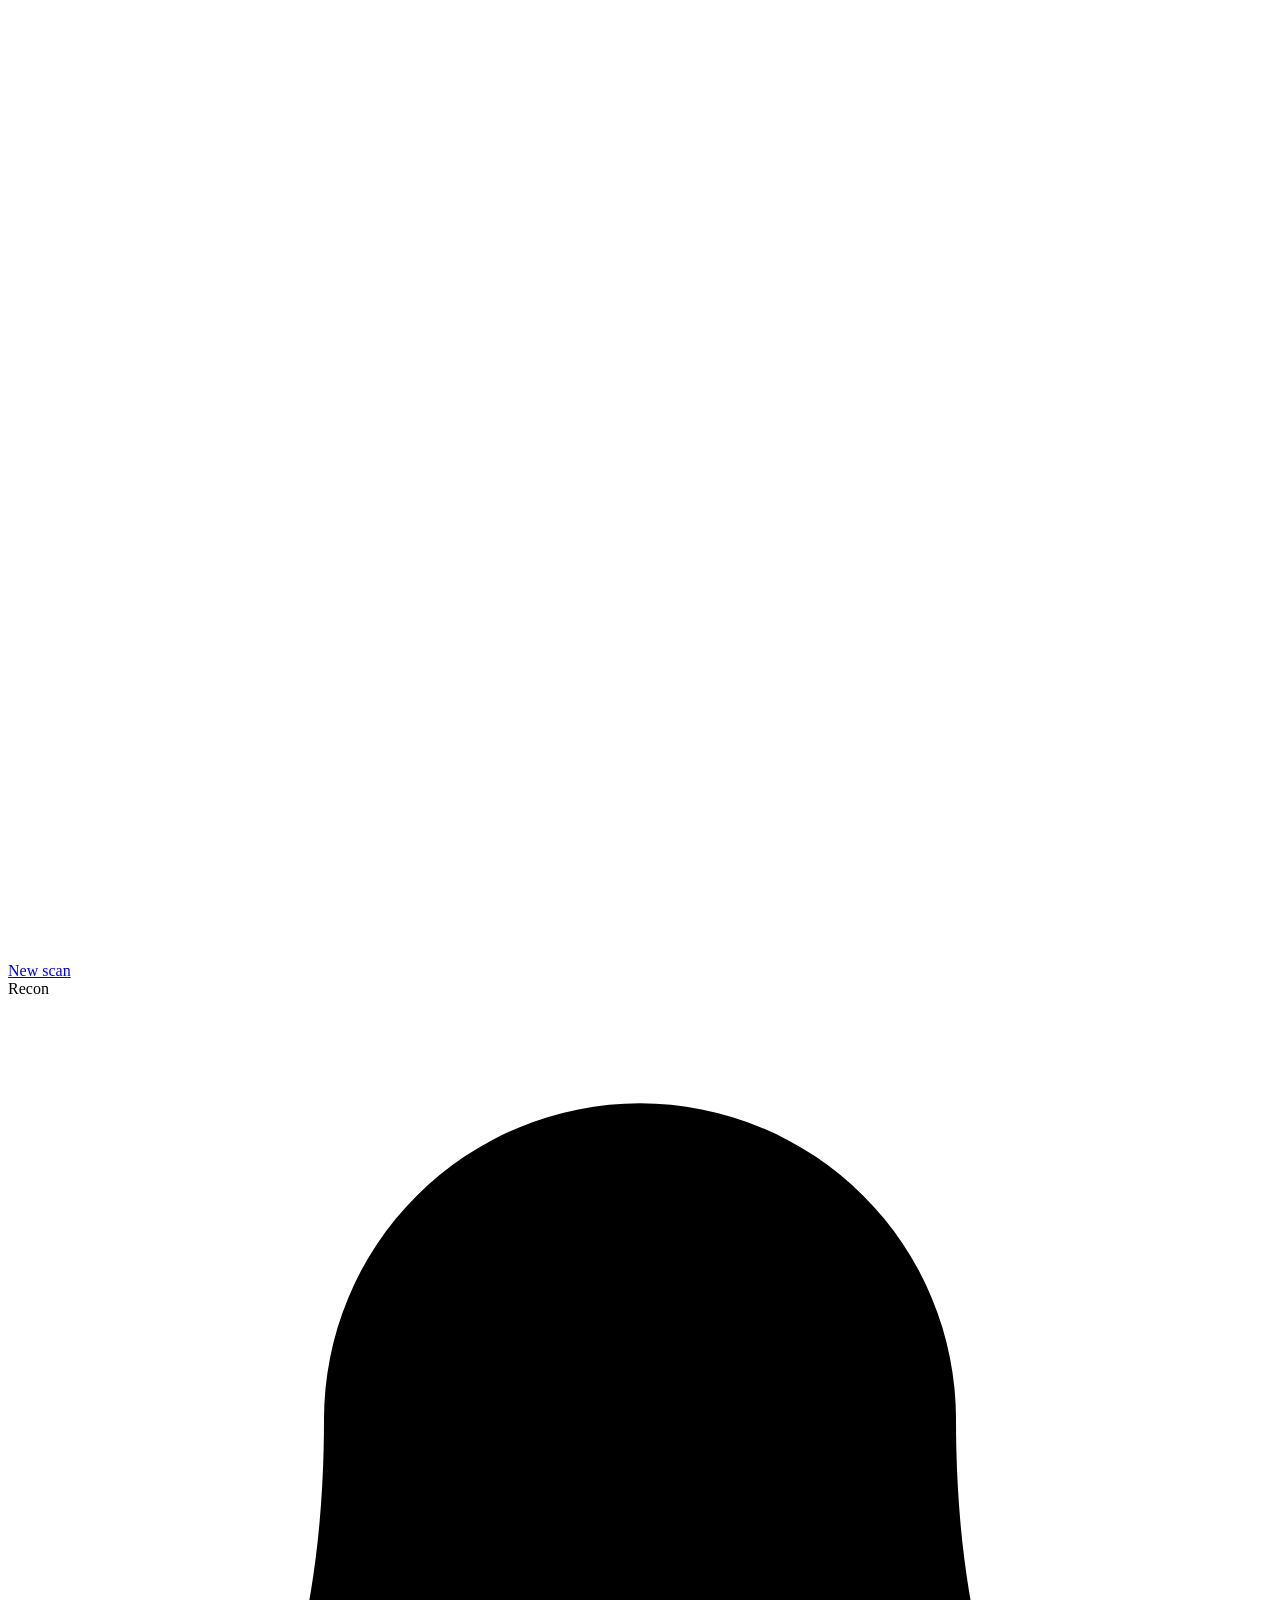
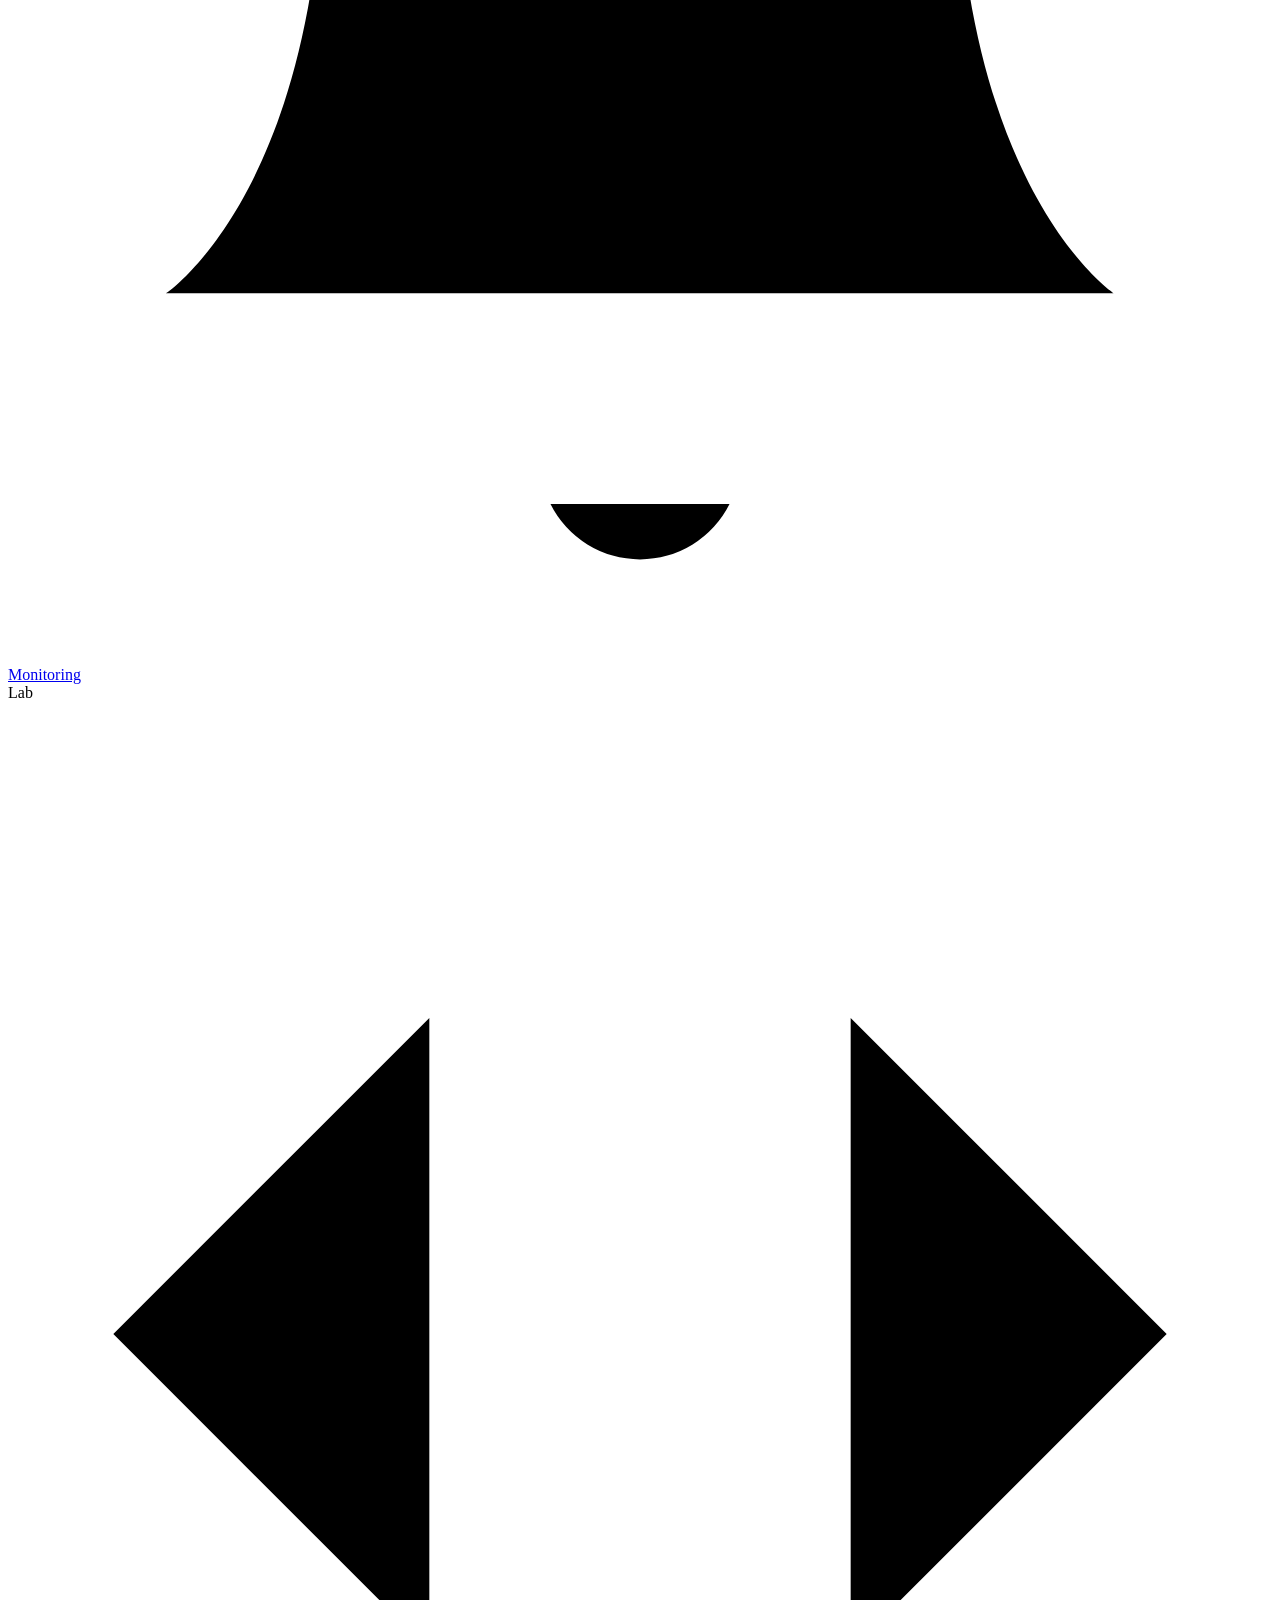
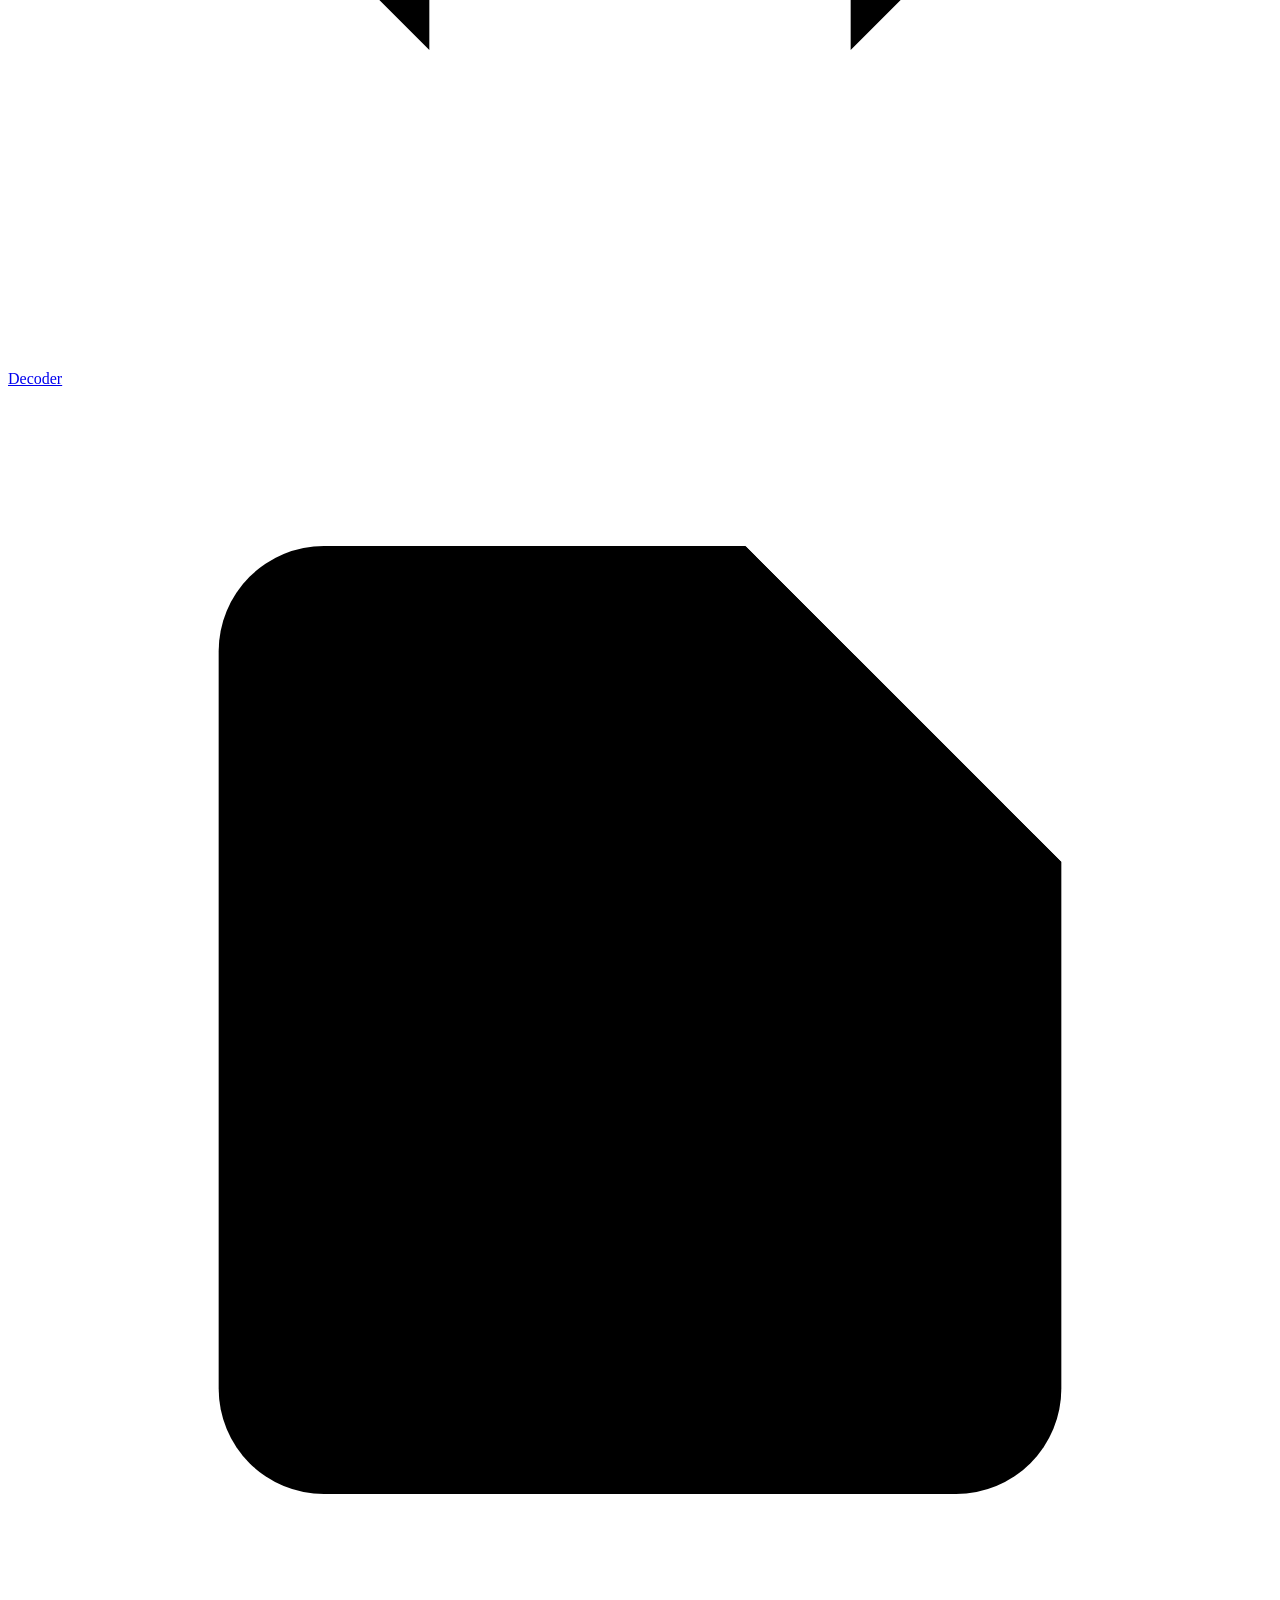
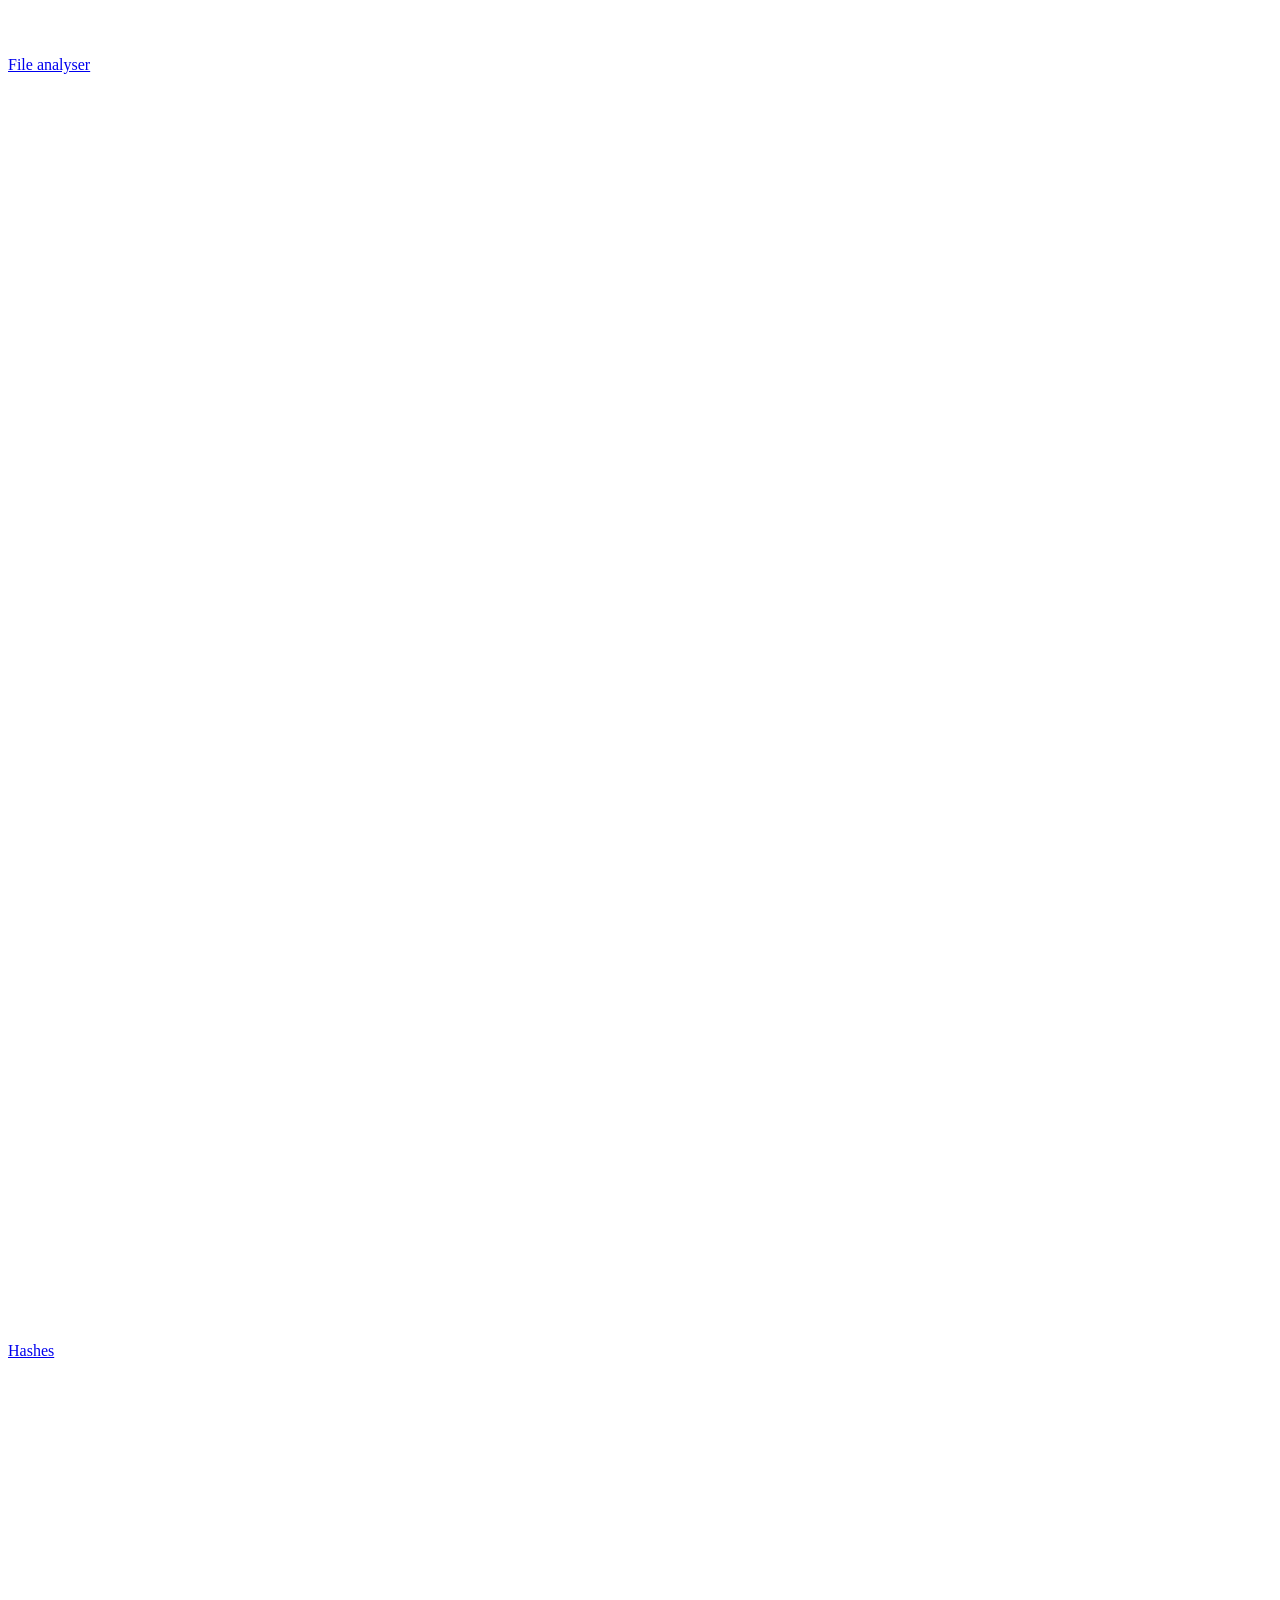
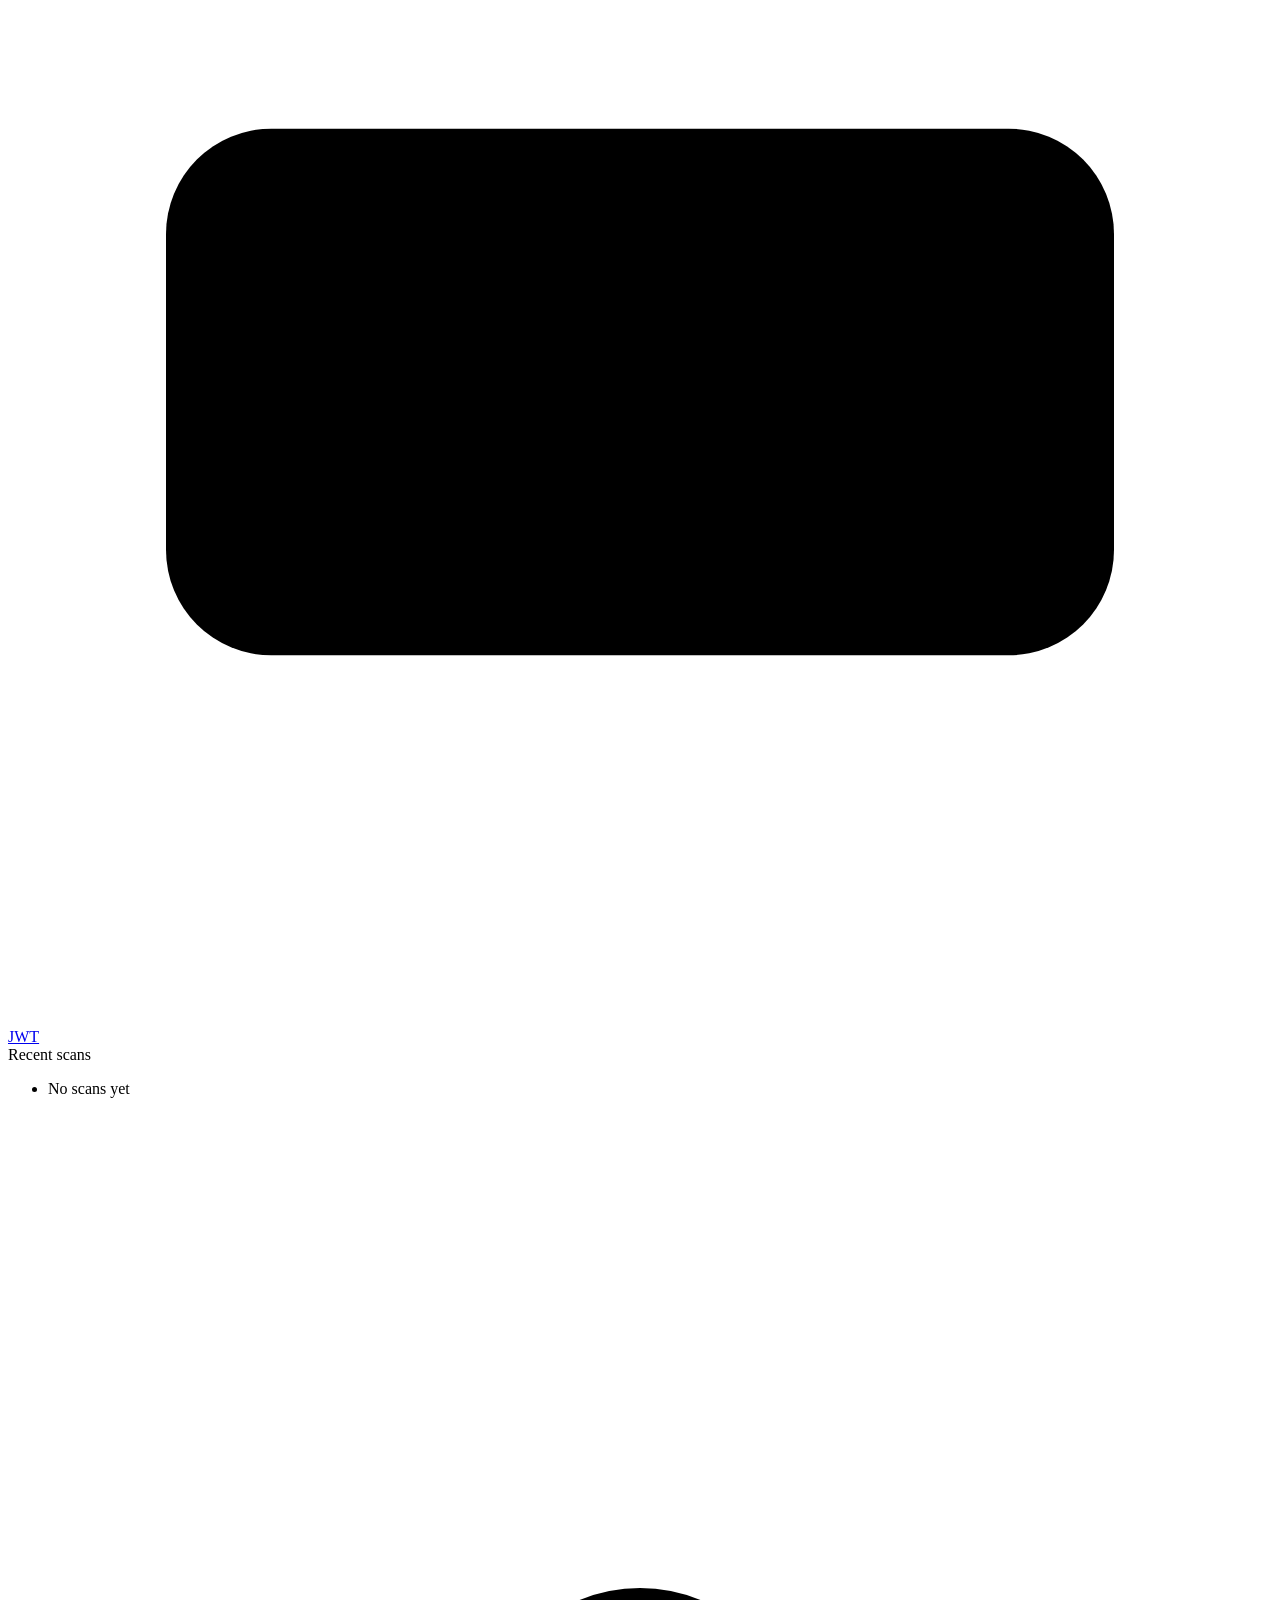
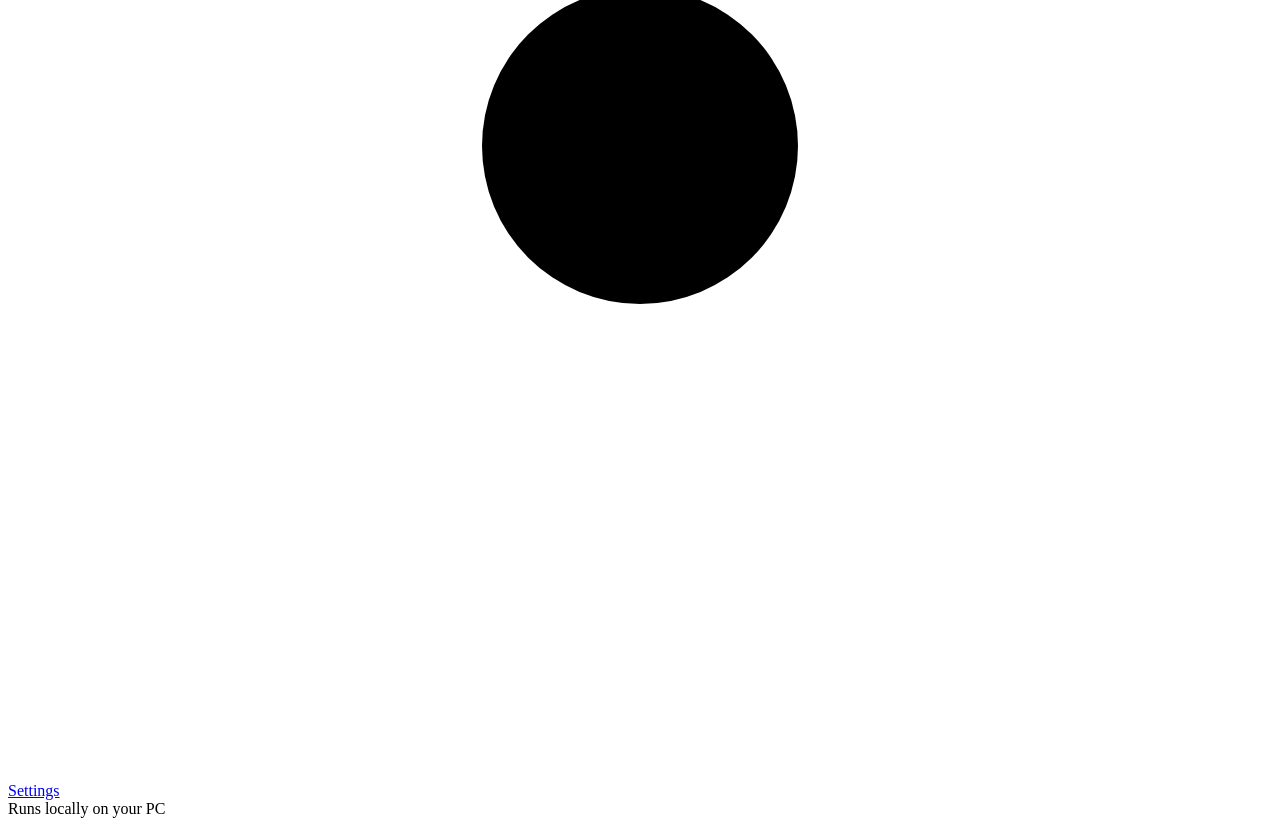
==== commit 6d05c738: "Lab phase 2: hash cracker, JWT inspector, PCAP analyser - Hashes: identify MD5/SHA-x/NTLM/bcrypt/sha" ====
--- a/src/exposeye/web/static/index.html
+++ b/src/exposeye/web/static/index.html
@@ -35,6 +35,12 @@
       <a class="side-link" id="fileLink" href="#/lab/file">
         <svg viewBox="0 0 24 24" aria-hidden="true"><path d="M14 3H6a2 2 0 00-2 2v14a2 2 0 002 2h12a2 2 0 002-2V9z"/><path d="M14 3v6h6"/><circle cx="11" cy="14" r="2.5"/><path d="M13 16l2.5 2.5"/></svg>File analyser
       </a>
+      <a class="side-link" id="hashLink" href="#/lab/hash">
+        <svg viewBox="0 0 24 24" aria-hidden="true"><path d="M10 3L8 21M16 3l-2 18M3 9h18M3 15h18"/></svg>Hashes
+      </a>
+      <a class="side-link" id="jwtLink" href="#/lab/jwt">
+        <svg viewBox="0 0 24 24" aria-hidden="true"><rect x="3" y="7" width="18" height="10" rx="2"/><path d="M7 12h.01M12 12h.01M17 12h.01"/></svg>JWT
+      </a>
     </nav>
     <div class="side-label">Recent scans</div>
     <ul class="history" id="history"><li class="history-empty">No scans yet</li></ul>
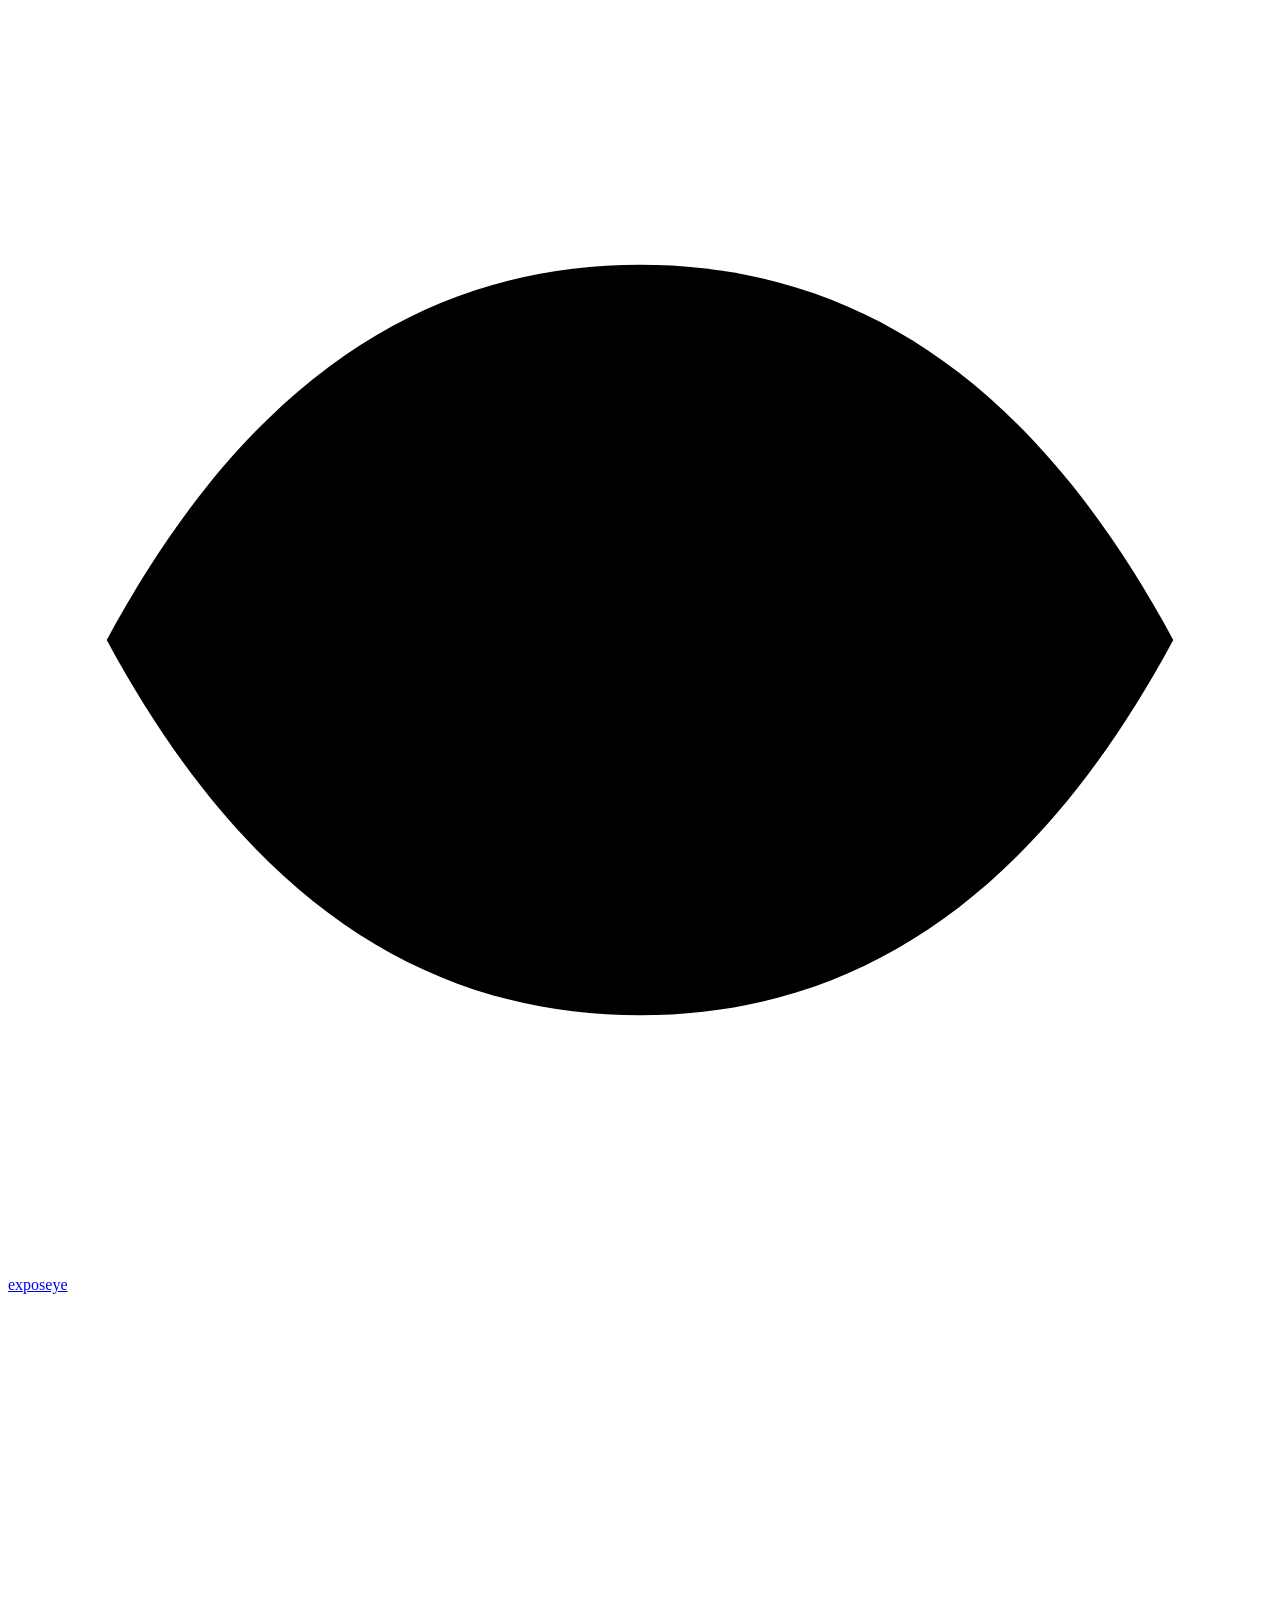
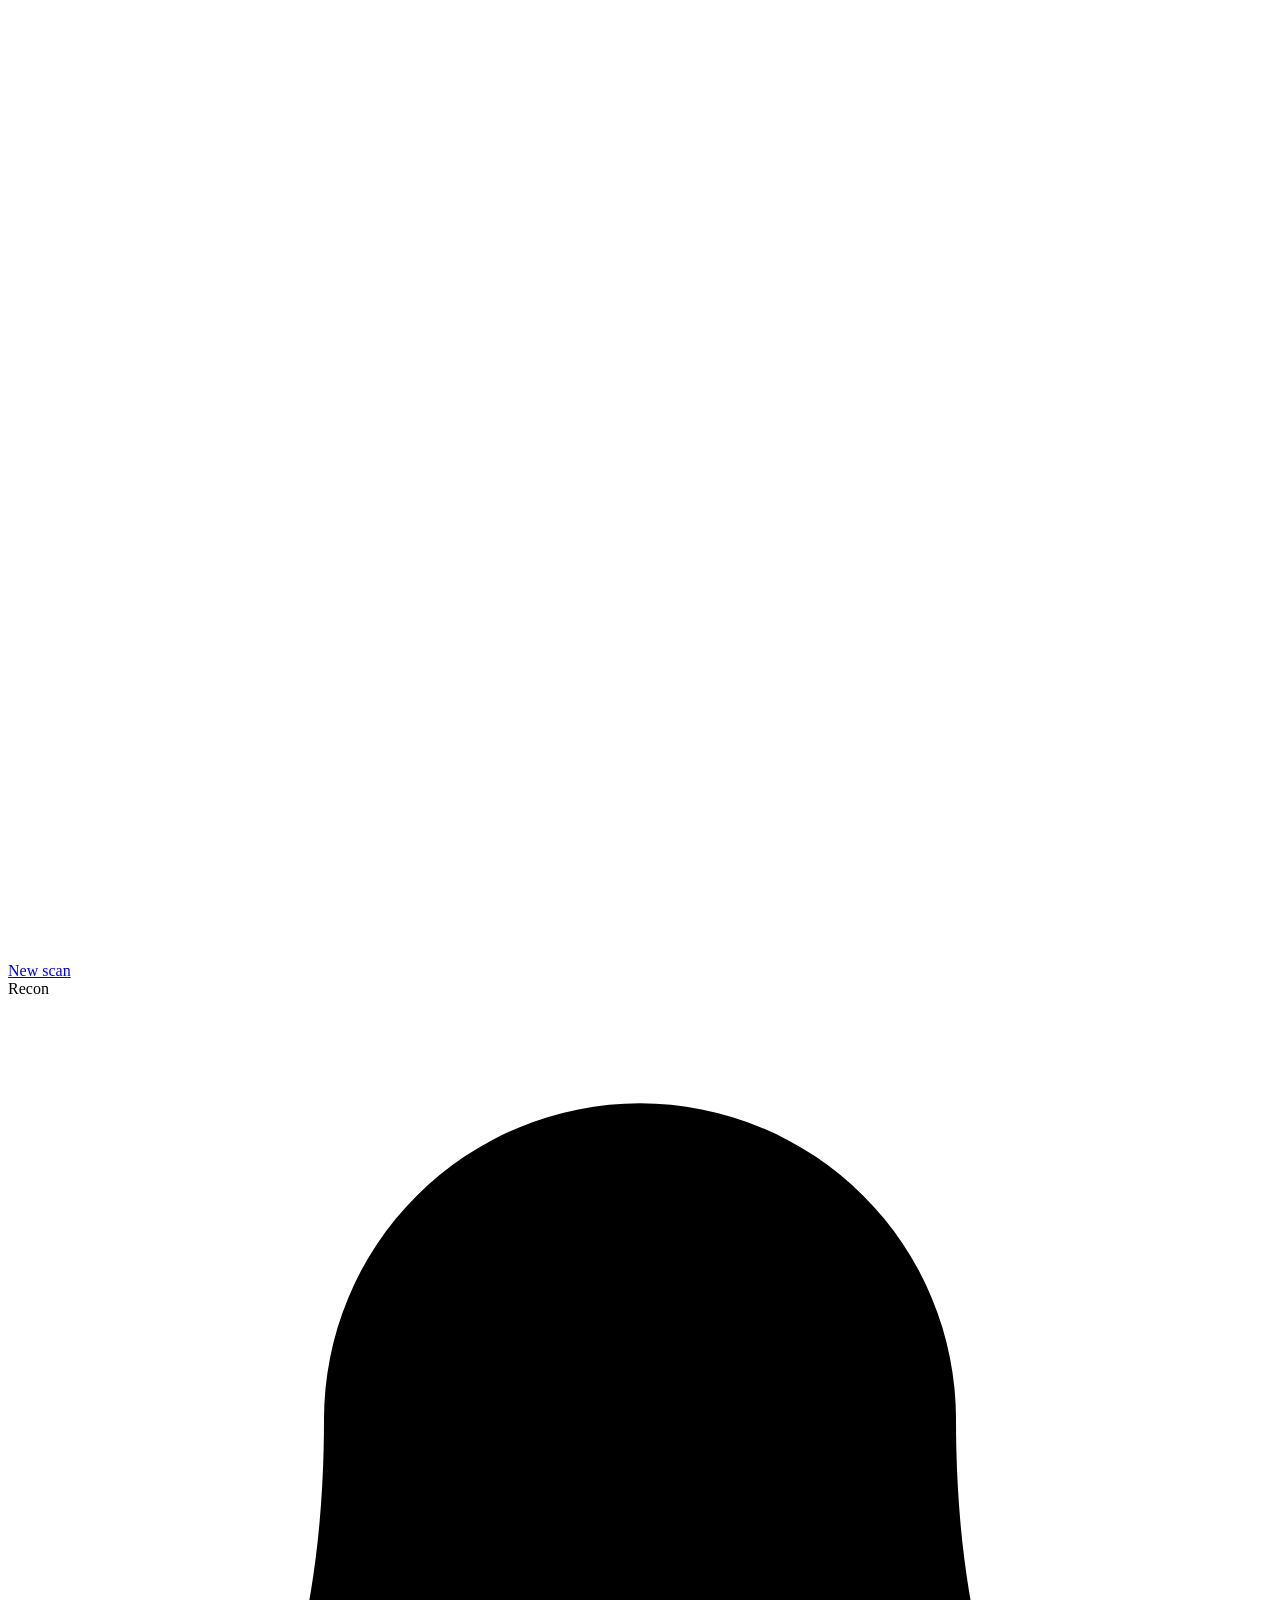
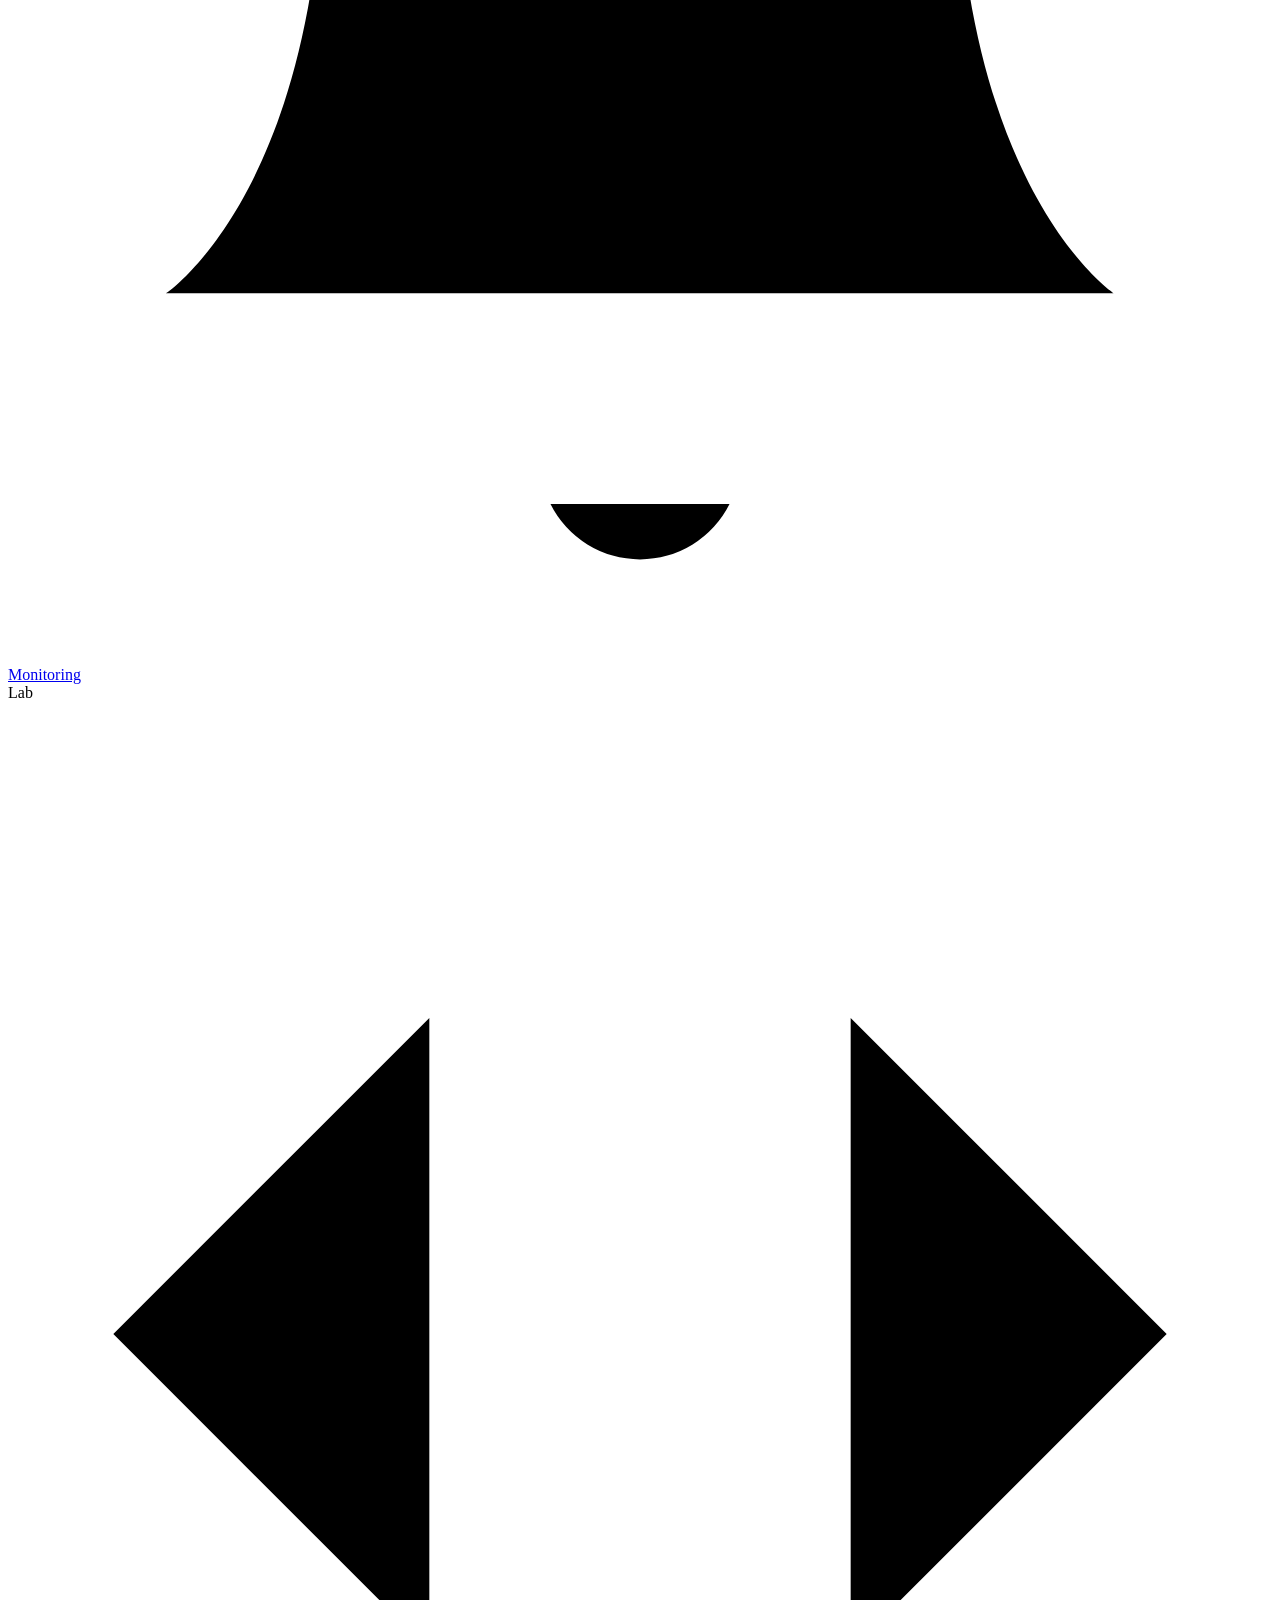
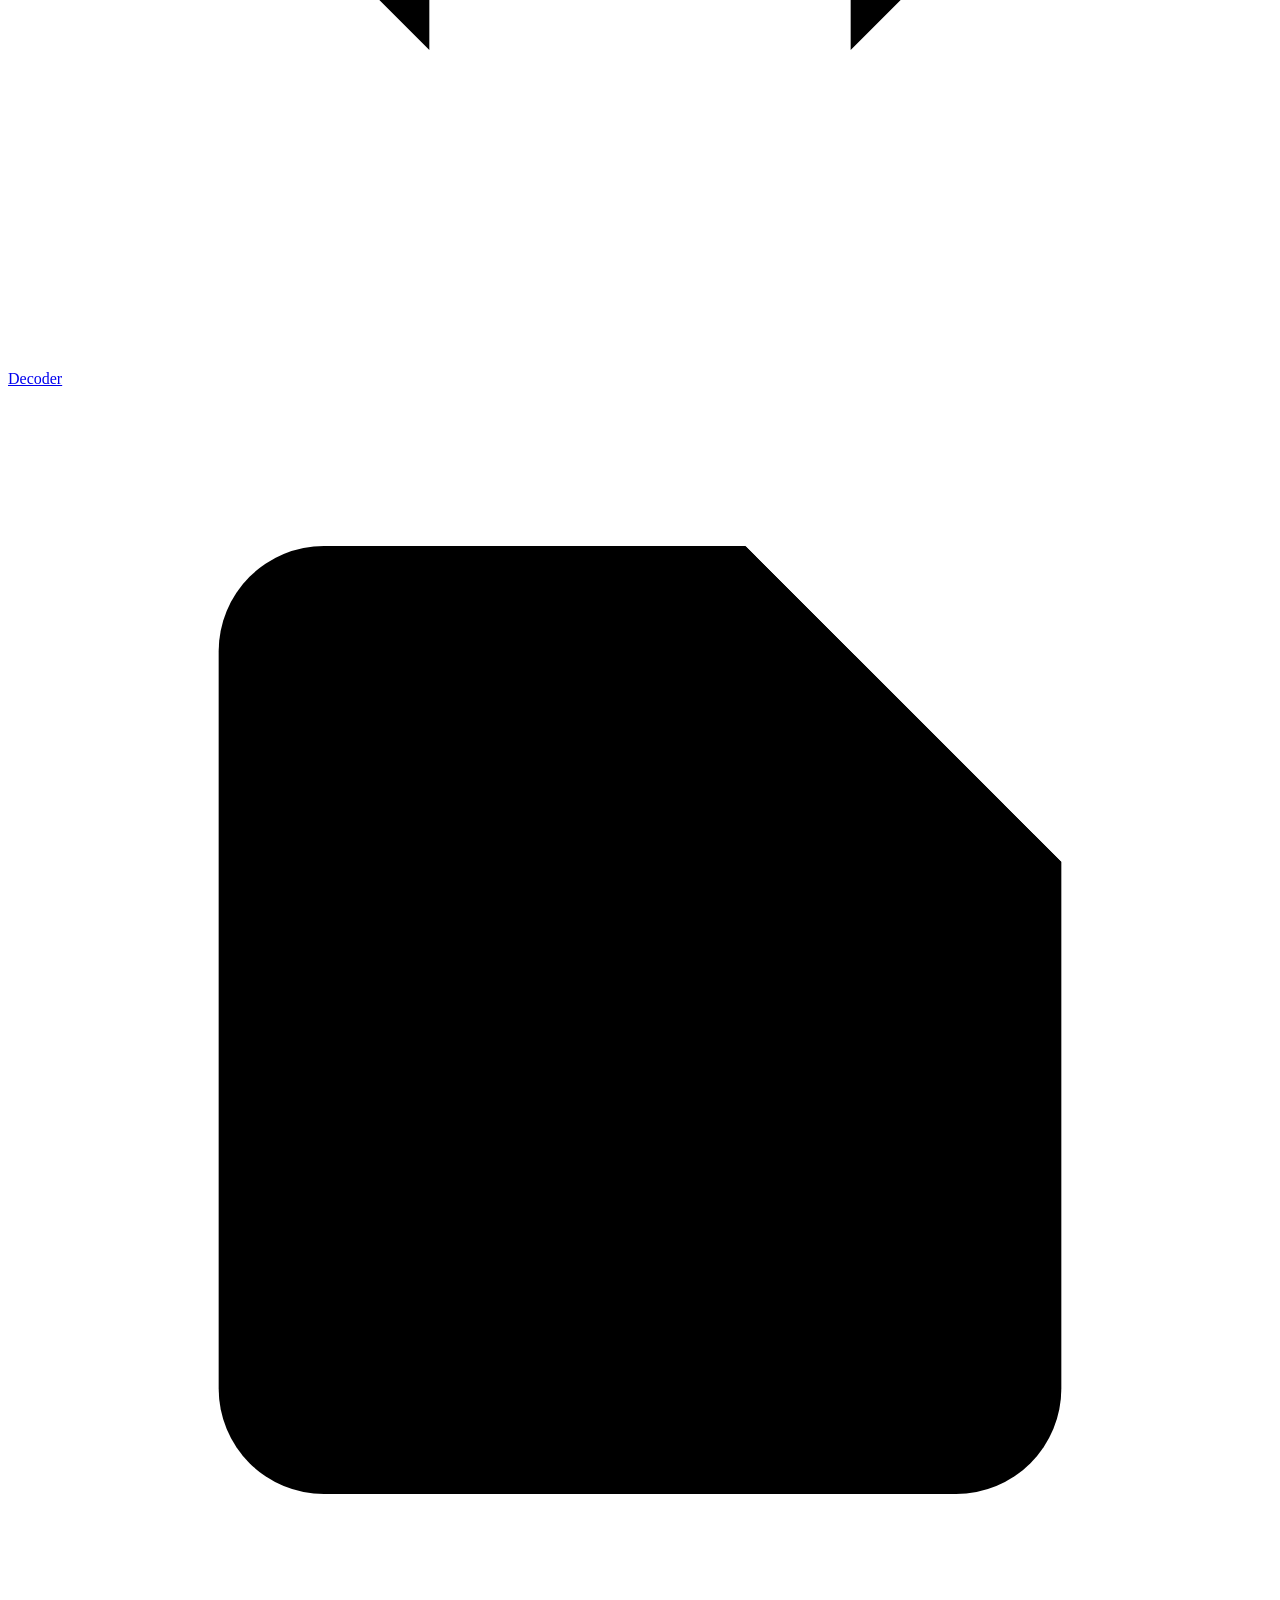
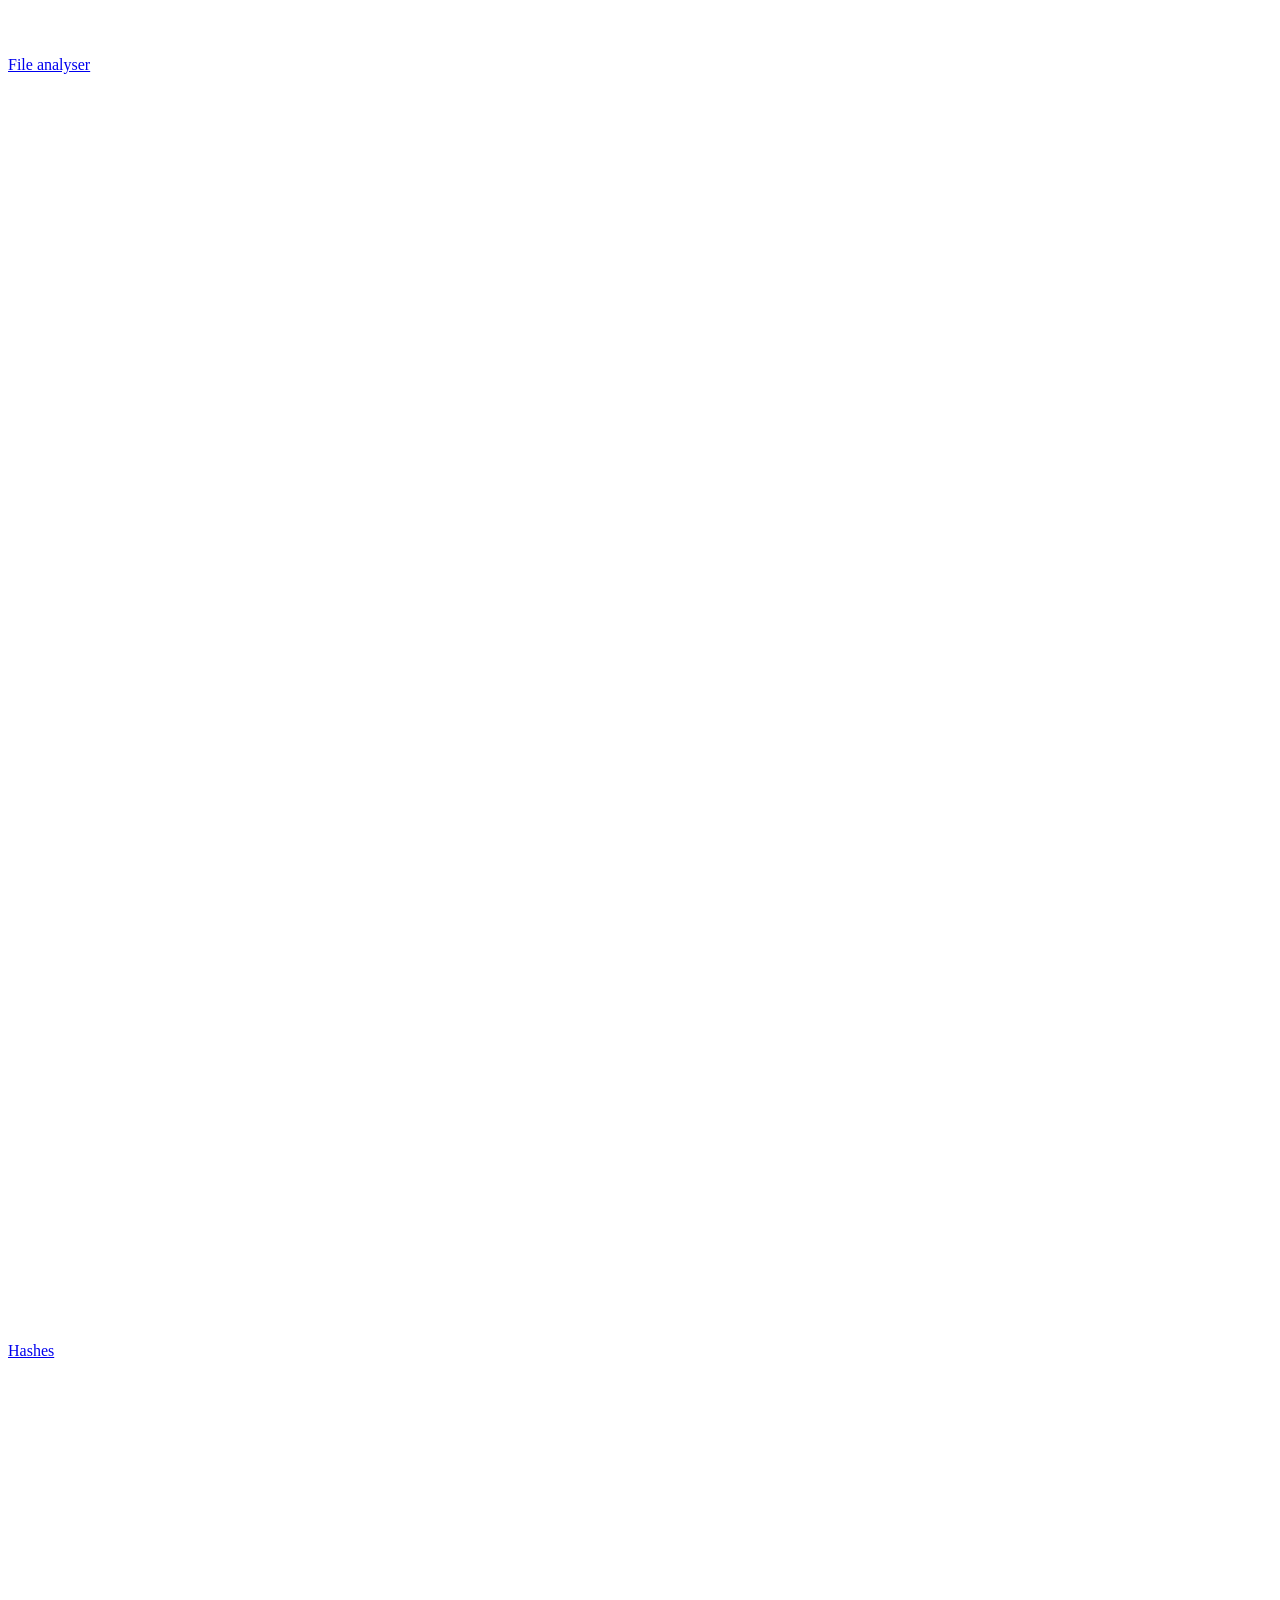
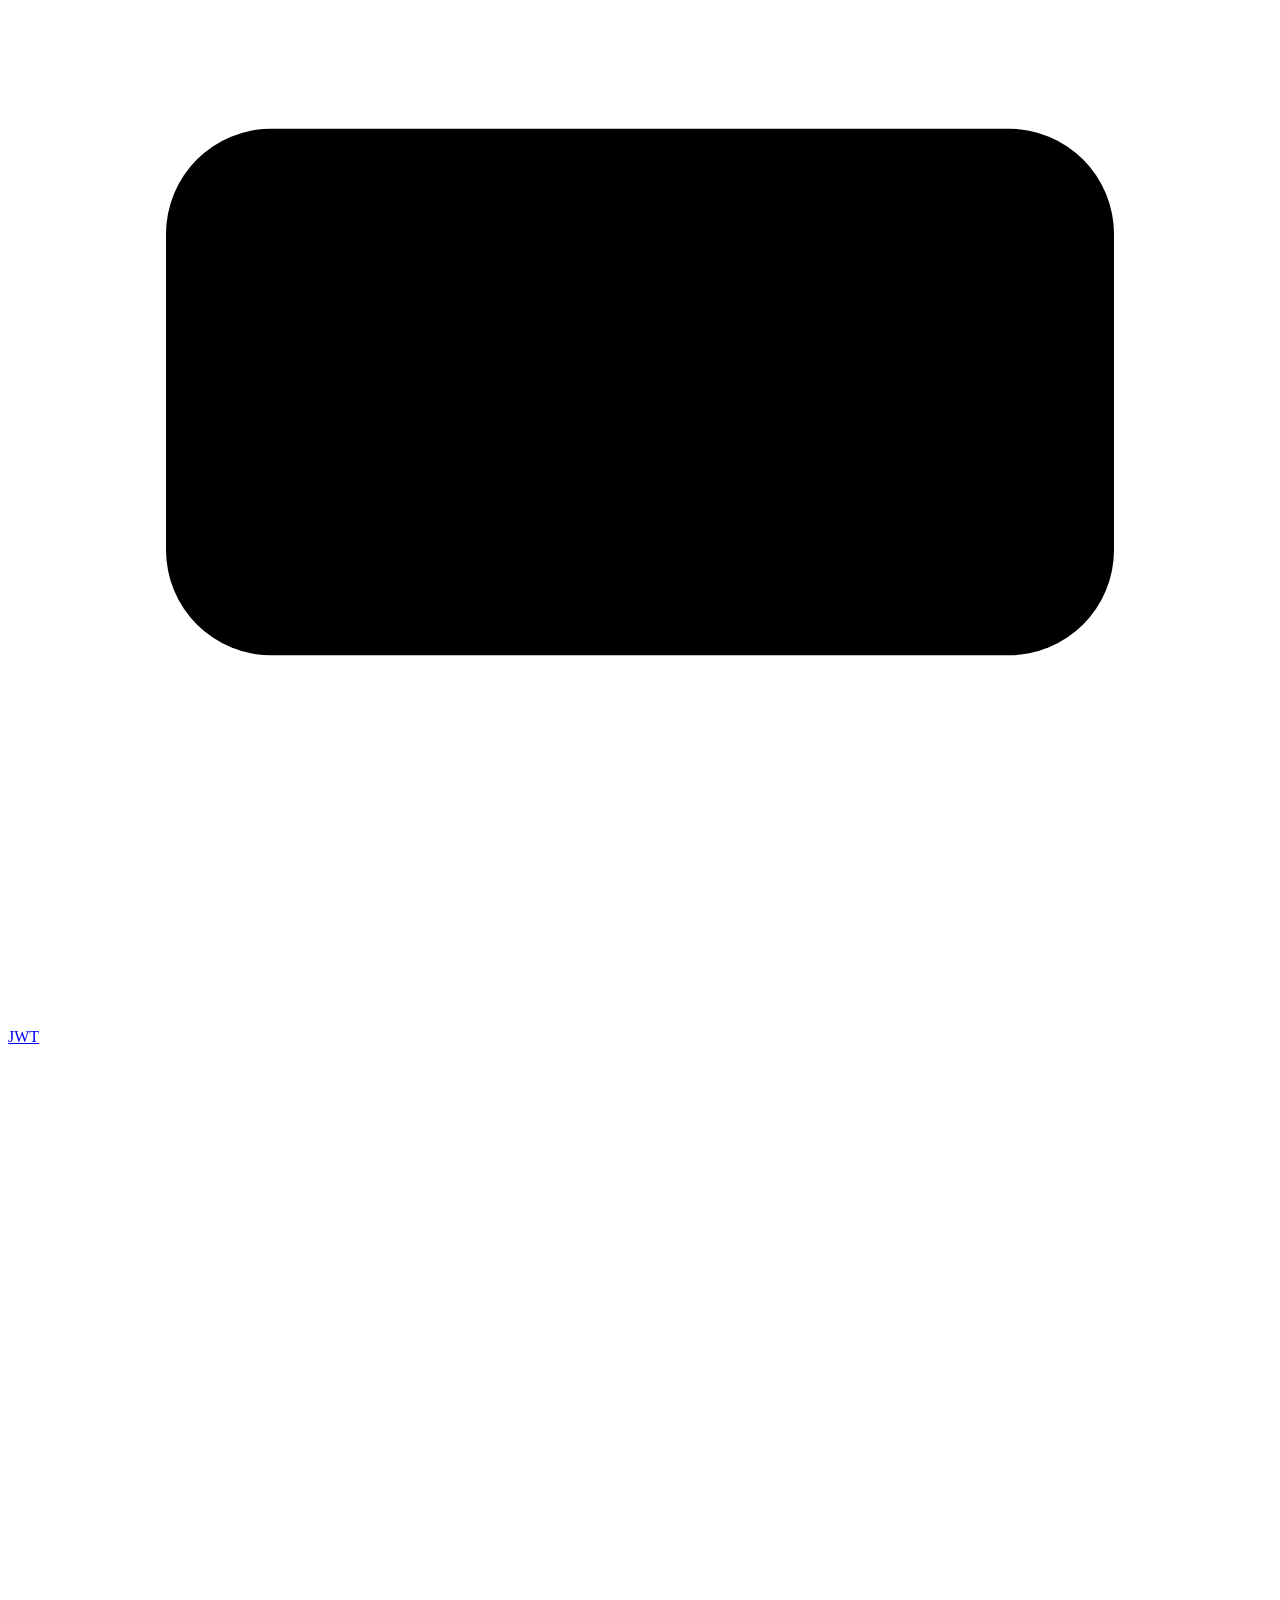
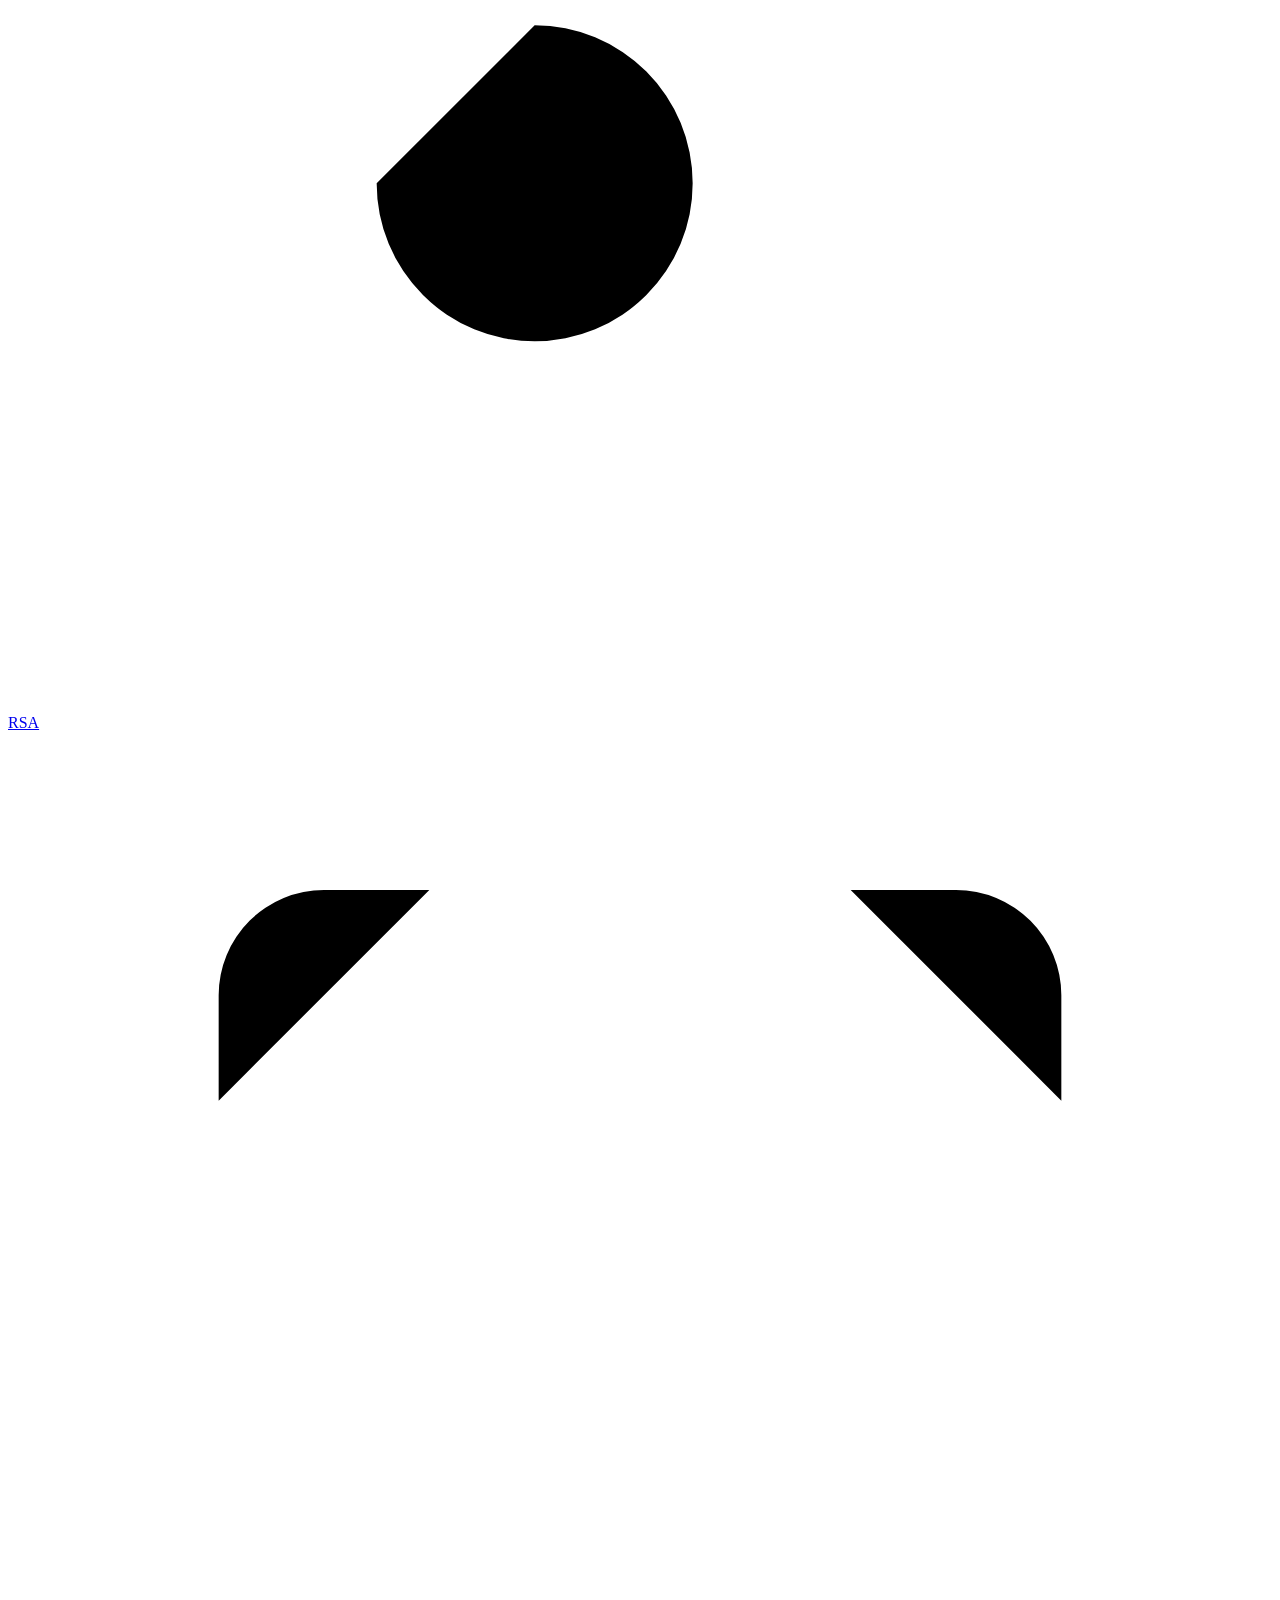
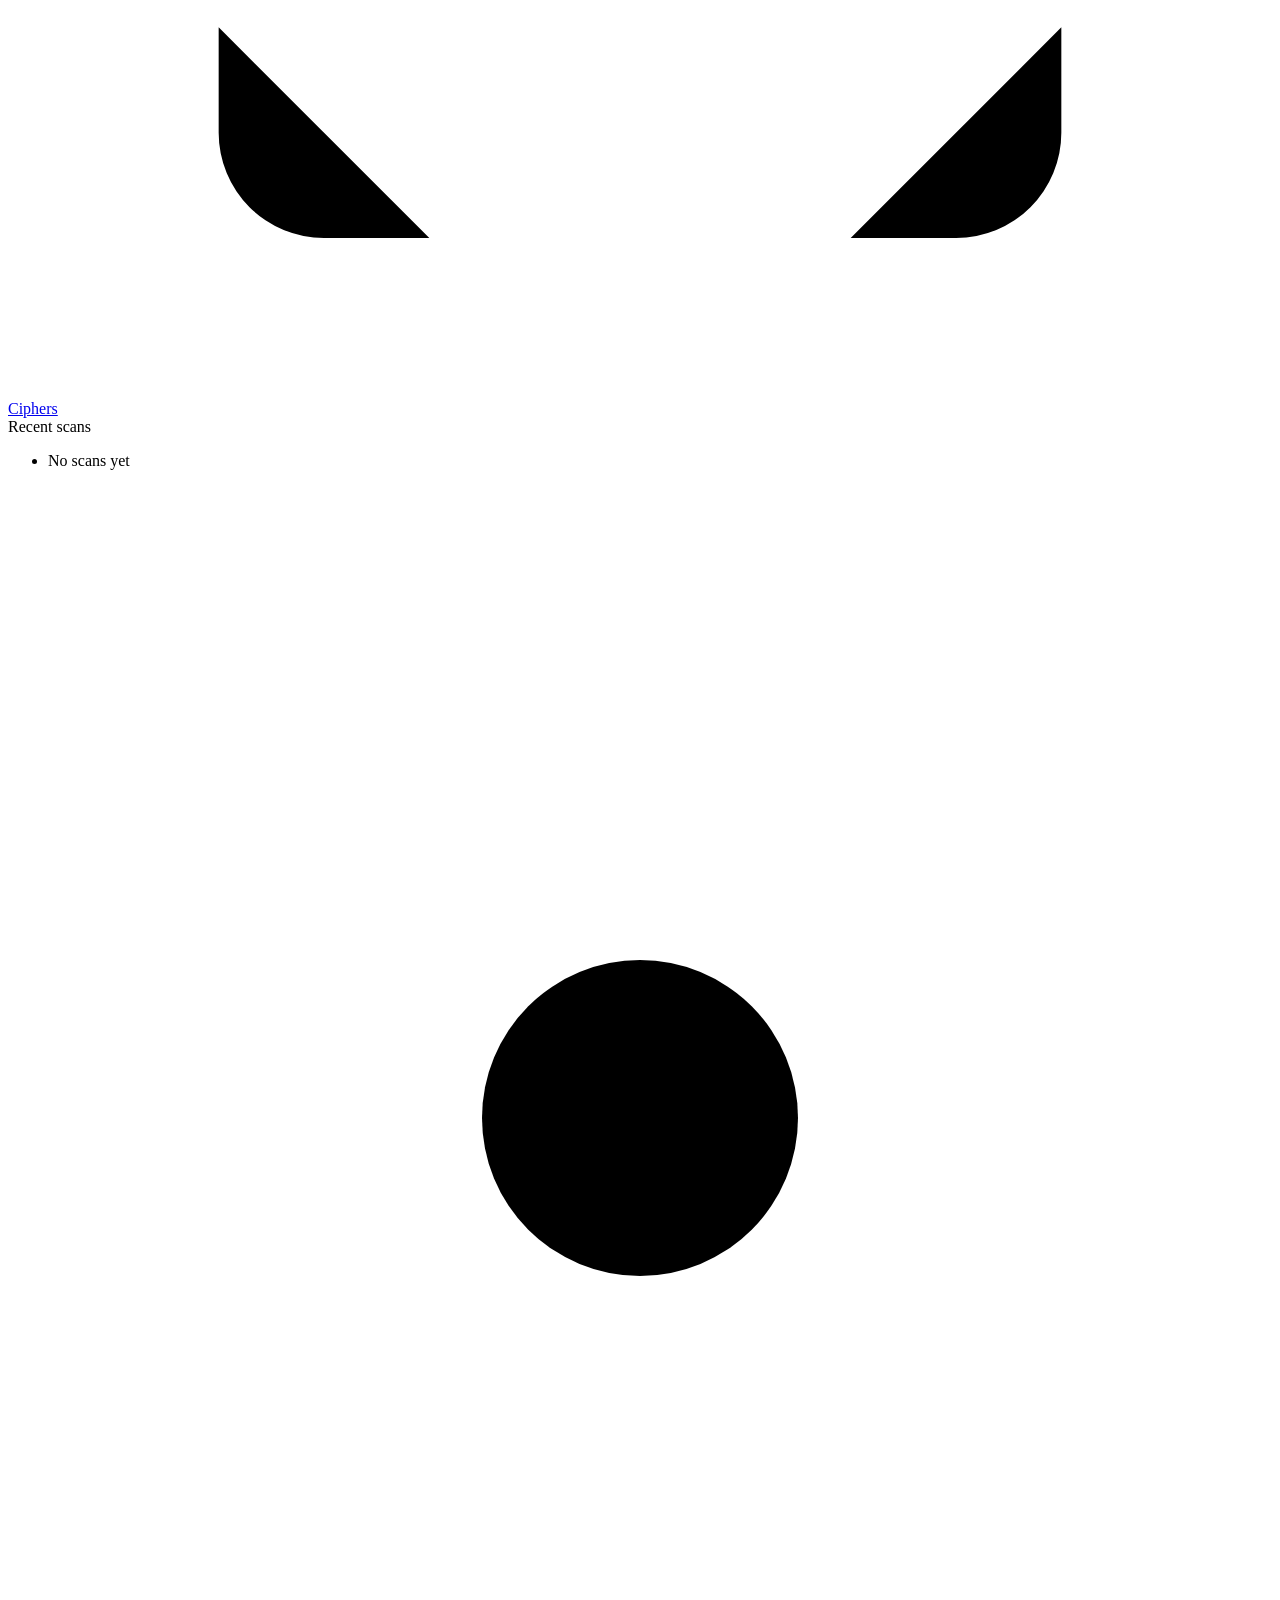
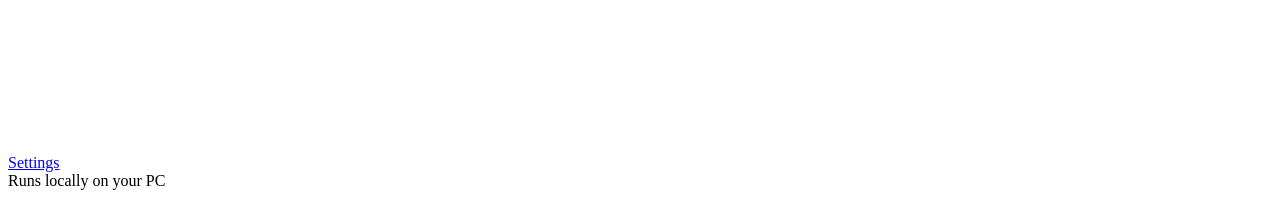
==== commit fb43f36e: "Lab phase 3: RSA toolkit and classical cipher cracker - RSA (lab/rsa.py): factor small/close-prime m" ====
--- a/src/exposeye/web/static/index.html
+++ b/src/exposeye/web/static/index.html
@@ -41,6 +41,12 @@
       <a class="side-link" id="jwtLink" href="#/lab/jwt">
         <svg viewBox="0 0 24 24" aria-hidden="true"><rect x="3" y="7" width="18" height="10" rx="2"/><path d="M7 12h.01M12 12h.01M17 12h.01"/></svg>JWT
       </a>
+      <a class="side-link" id="rsaLink" href="#/lab/rsa">
+        <svg viewBox="0 0 24 24" aria-hidden="true"><path d="M7 14a3 3 0 103-3M10 11l9-9M16 5l3 3M14 7l2 2"/></svg>RSA
+      </a>
+      <a class="side-link" id="cipherLink" href="#/lab/cipher">
+        <svg viewBox="0 0 24 24" aria-hidden="true"><path d="M4 7V5a2 2 0 012-2h2M20 7V5a2 2 0 00-2-2h-2M4 17v2a2 2 0 002 2h2M20 17v2a2 2 0 01-2 2h-2M8 12h8M12 8v8"/></svg>Ciphers
+      </a>
     </nav>
     <div class="side-label">Recent scans</div>
     <ul class="history" id="history"><li class="history-empty">No scans yet</li></ul>
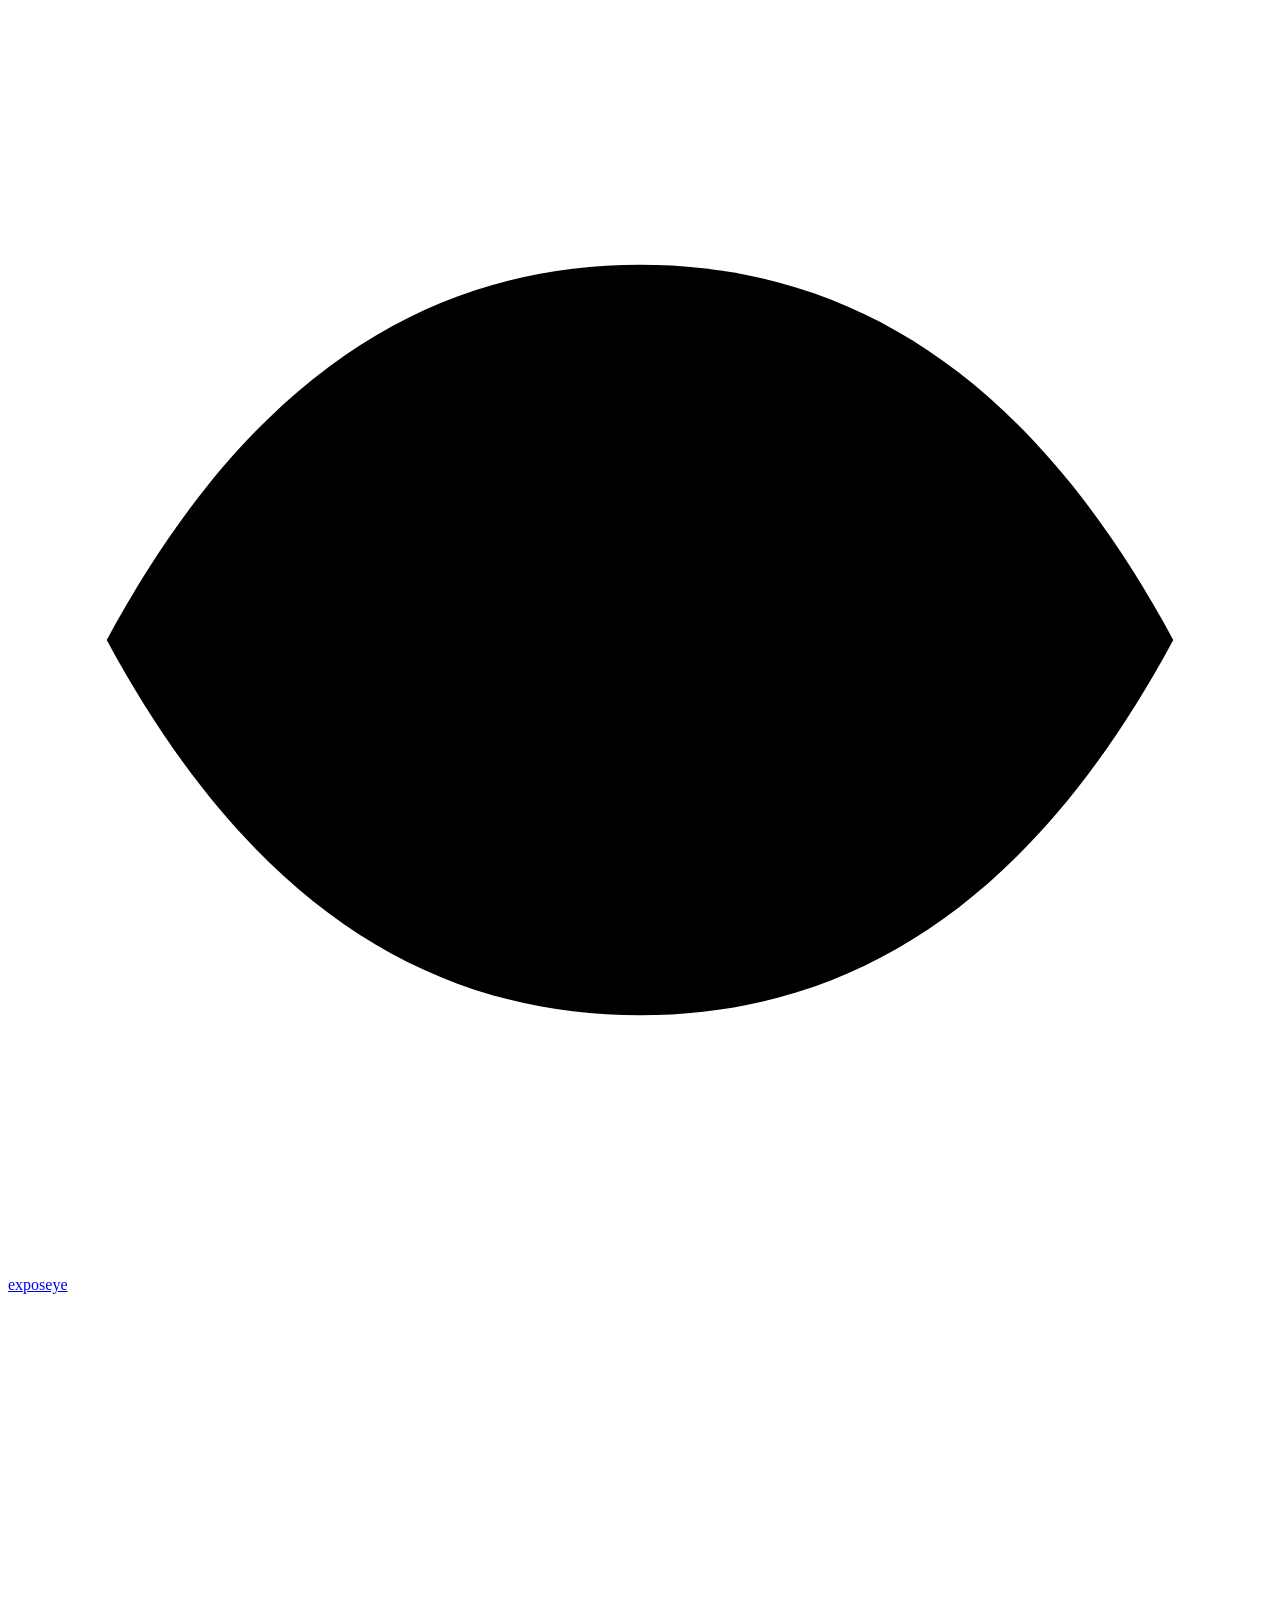
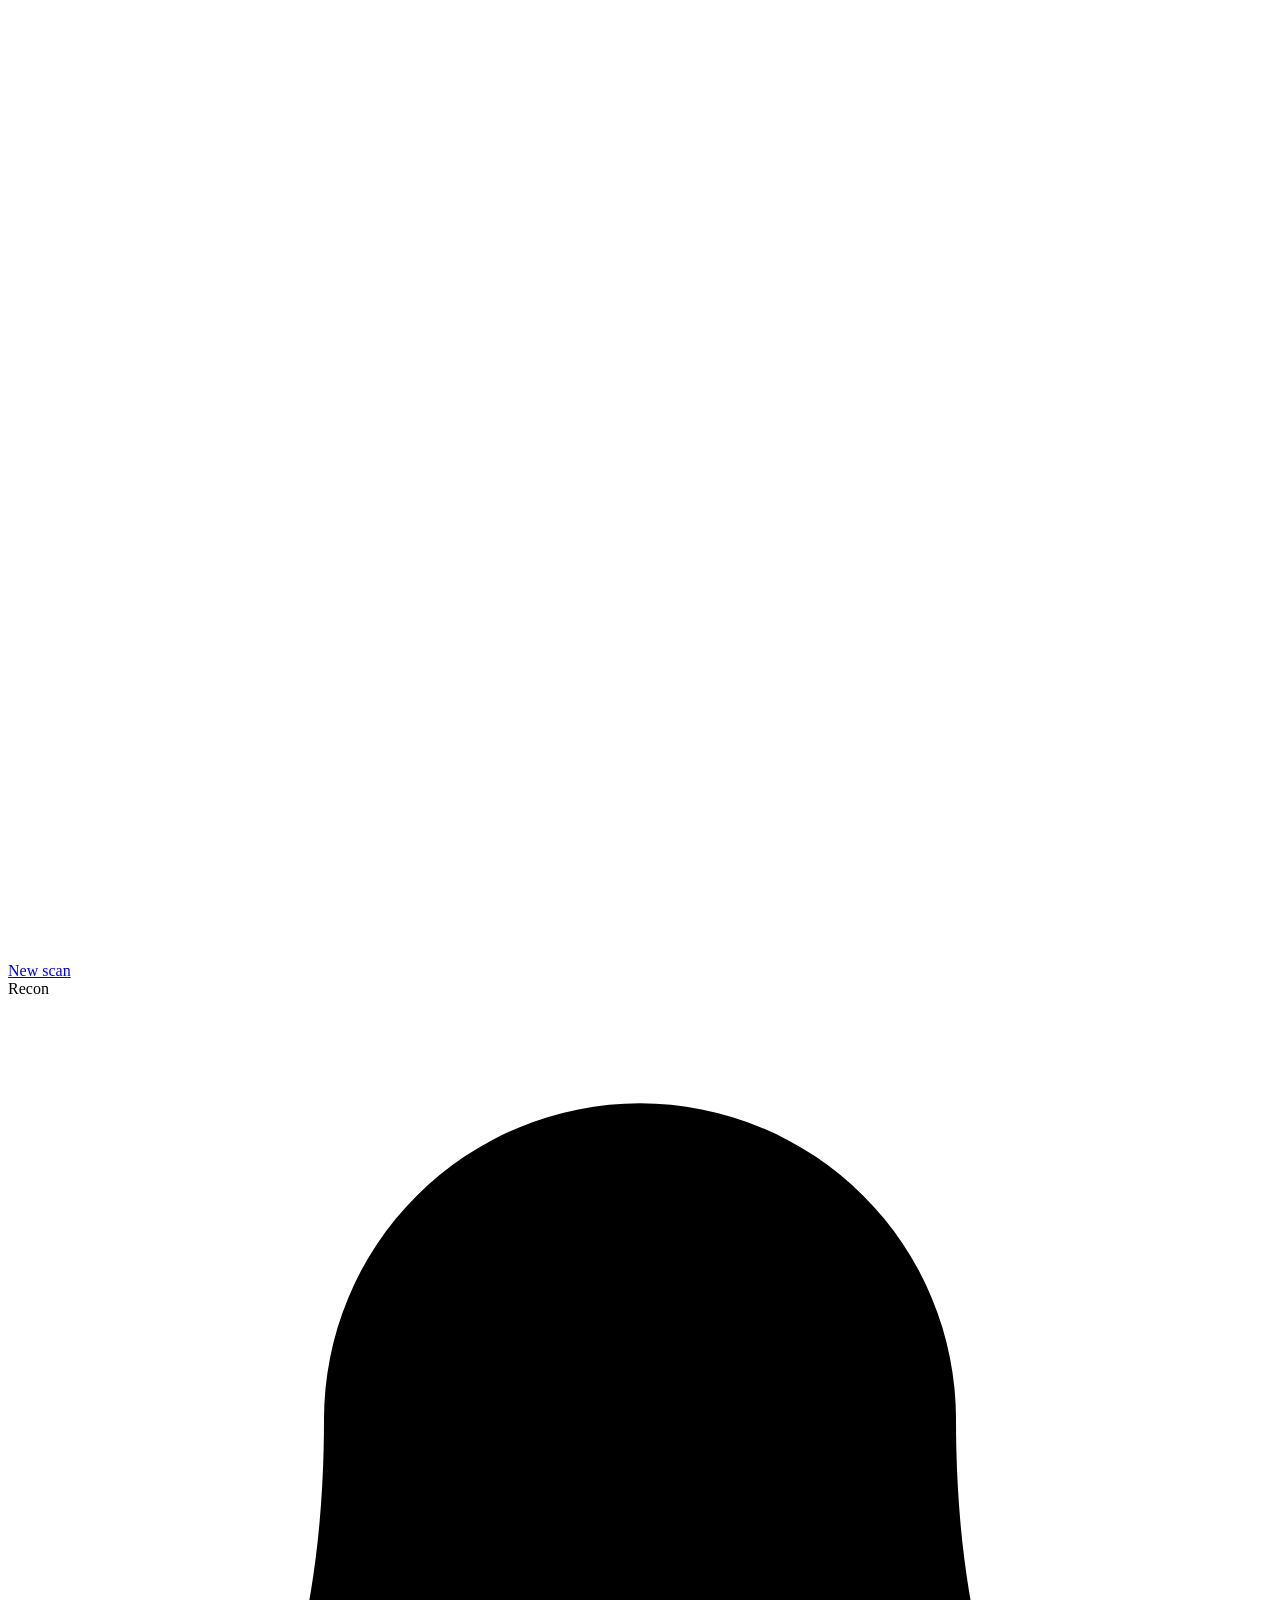
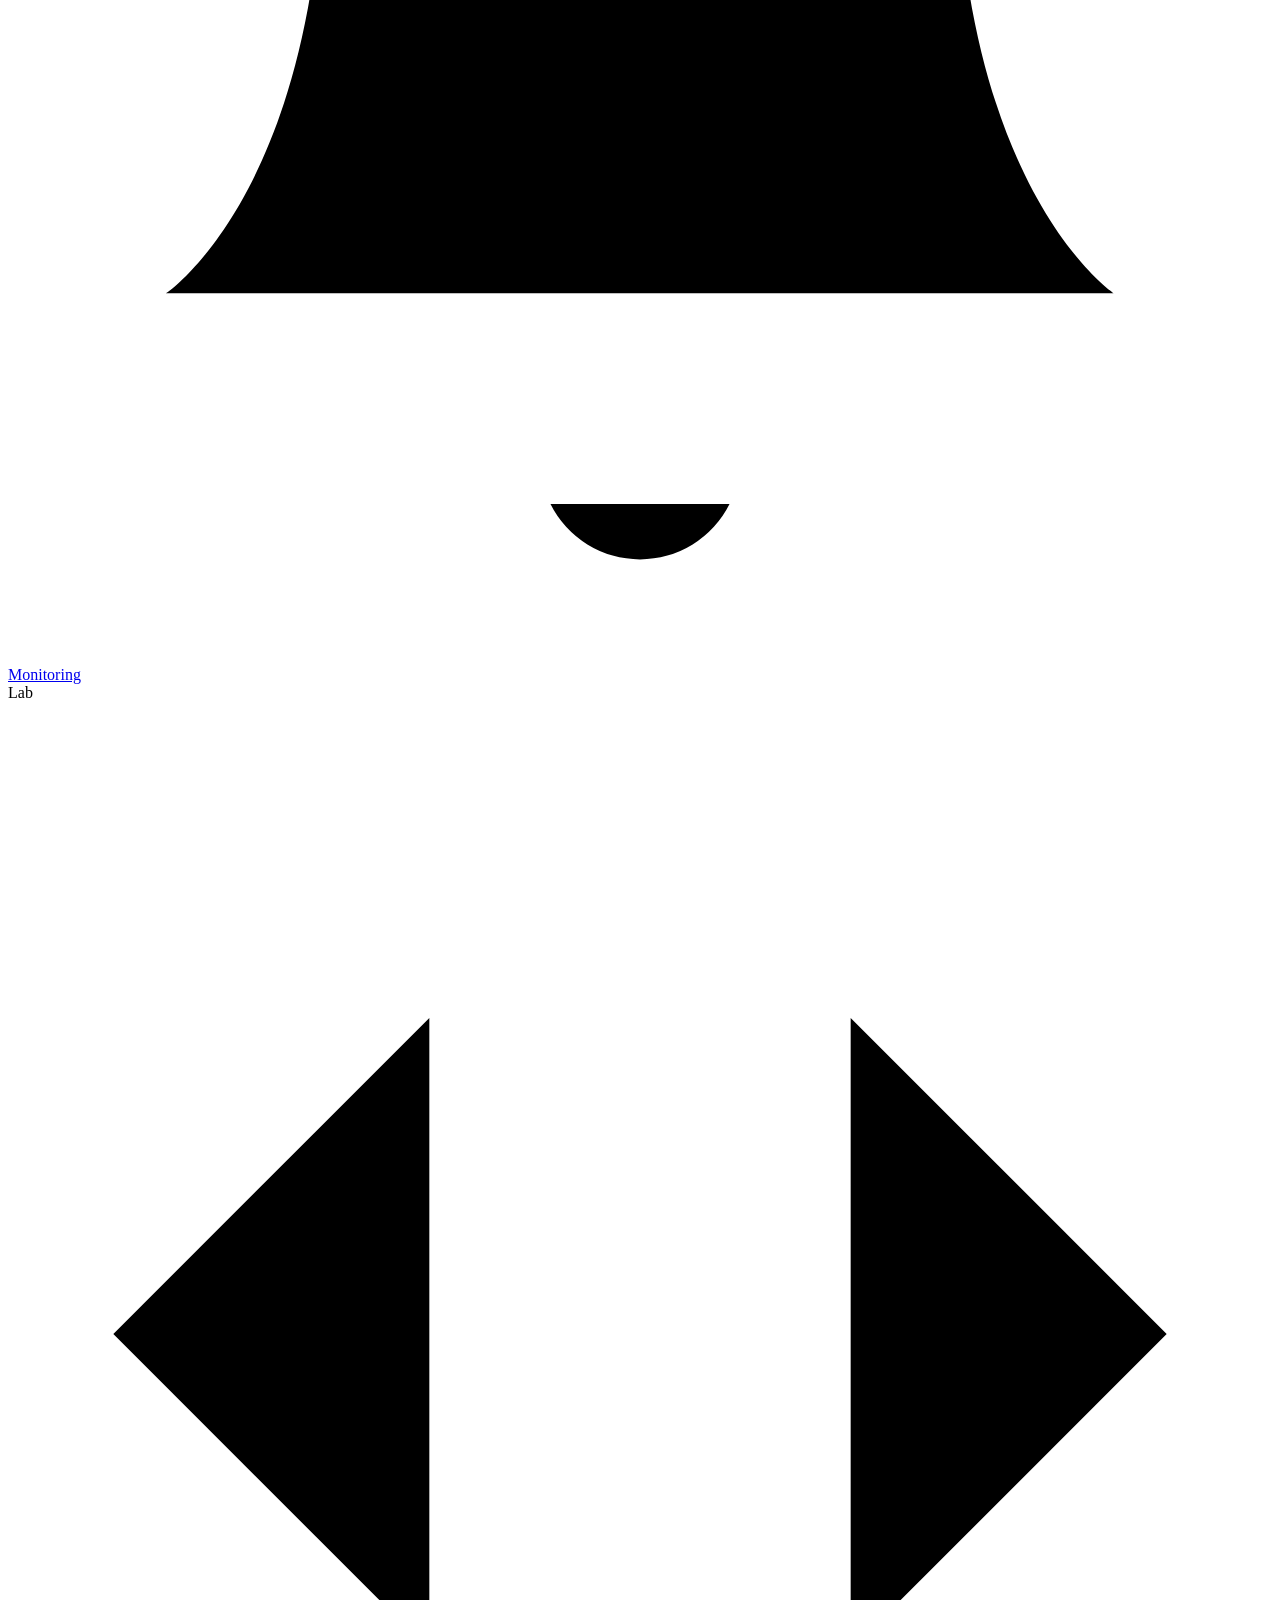
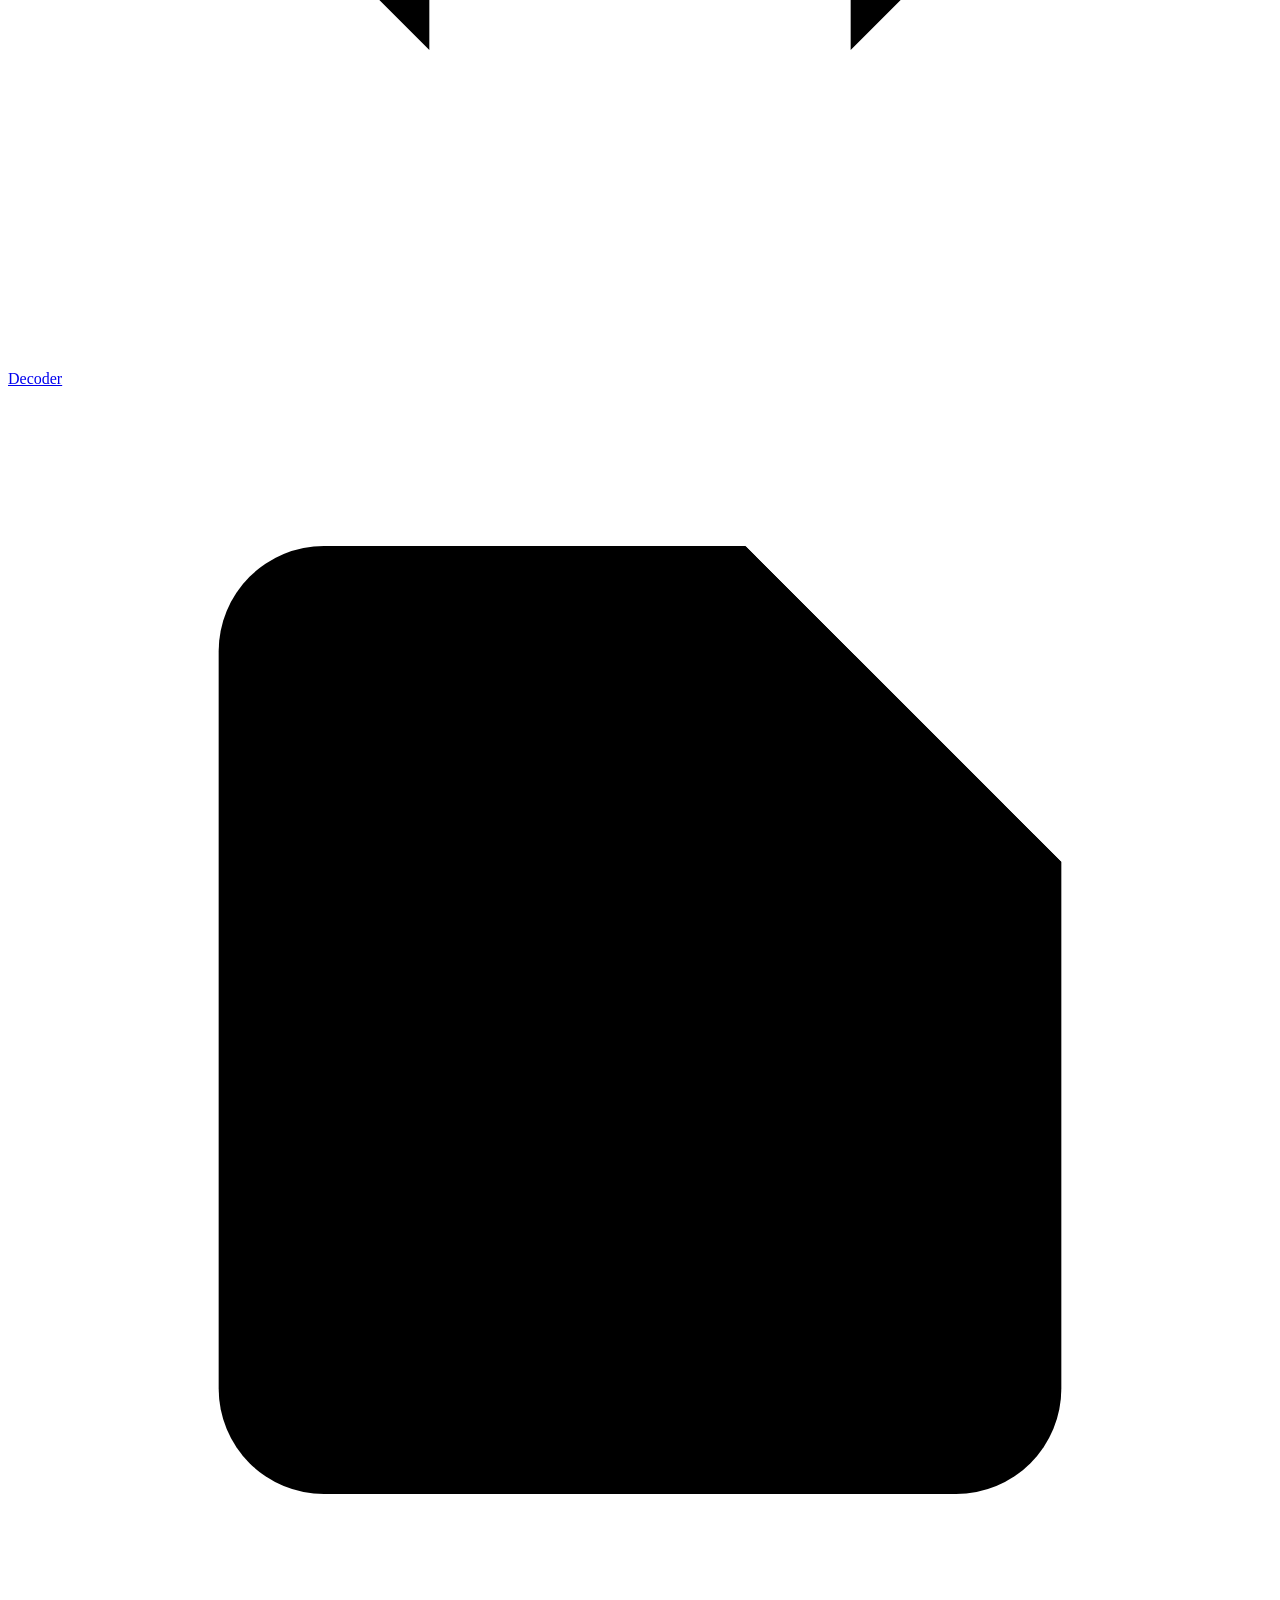
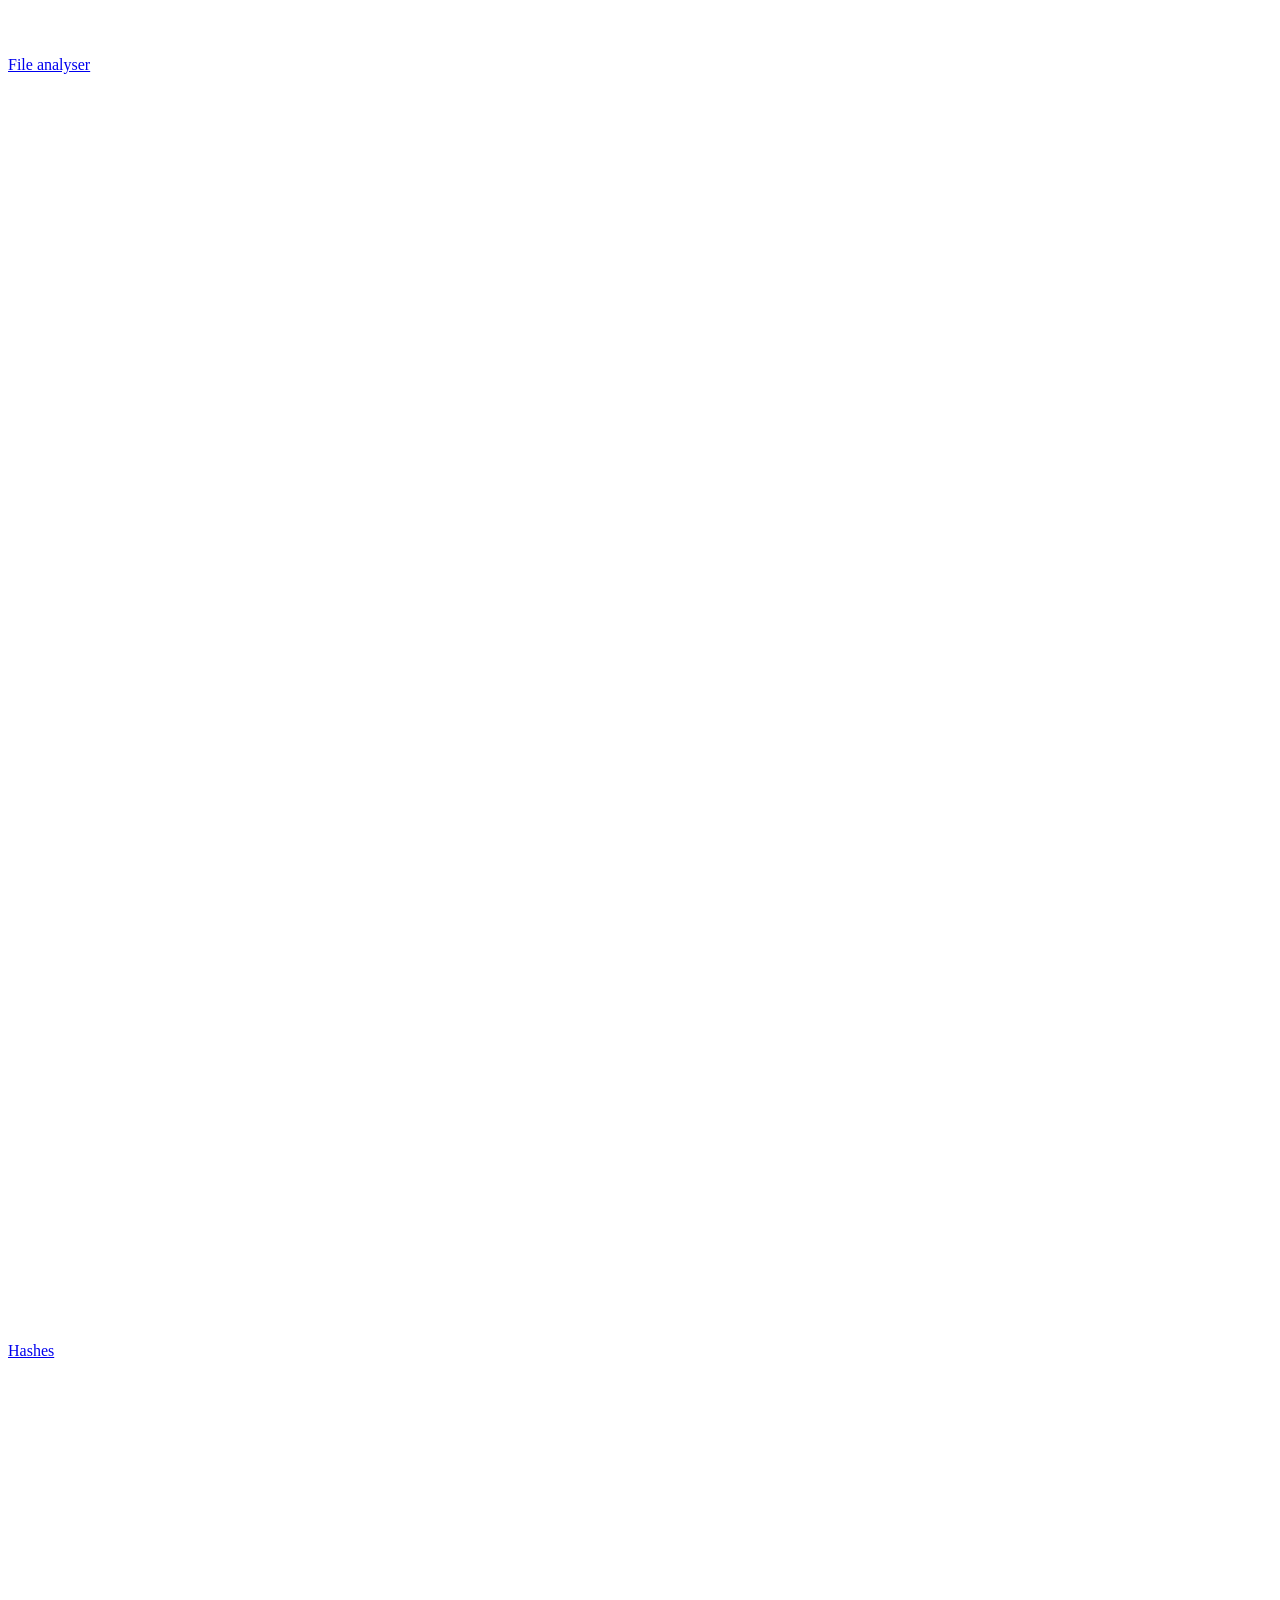
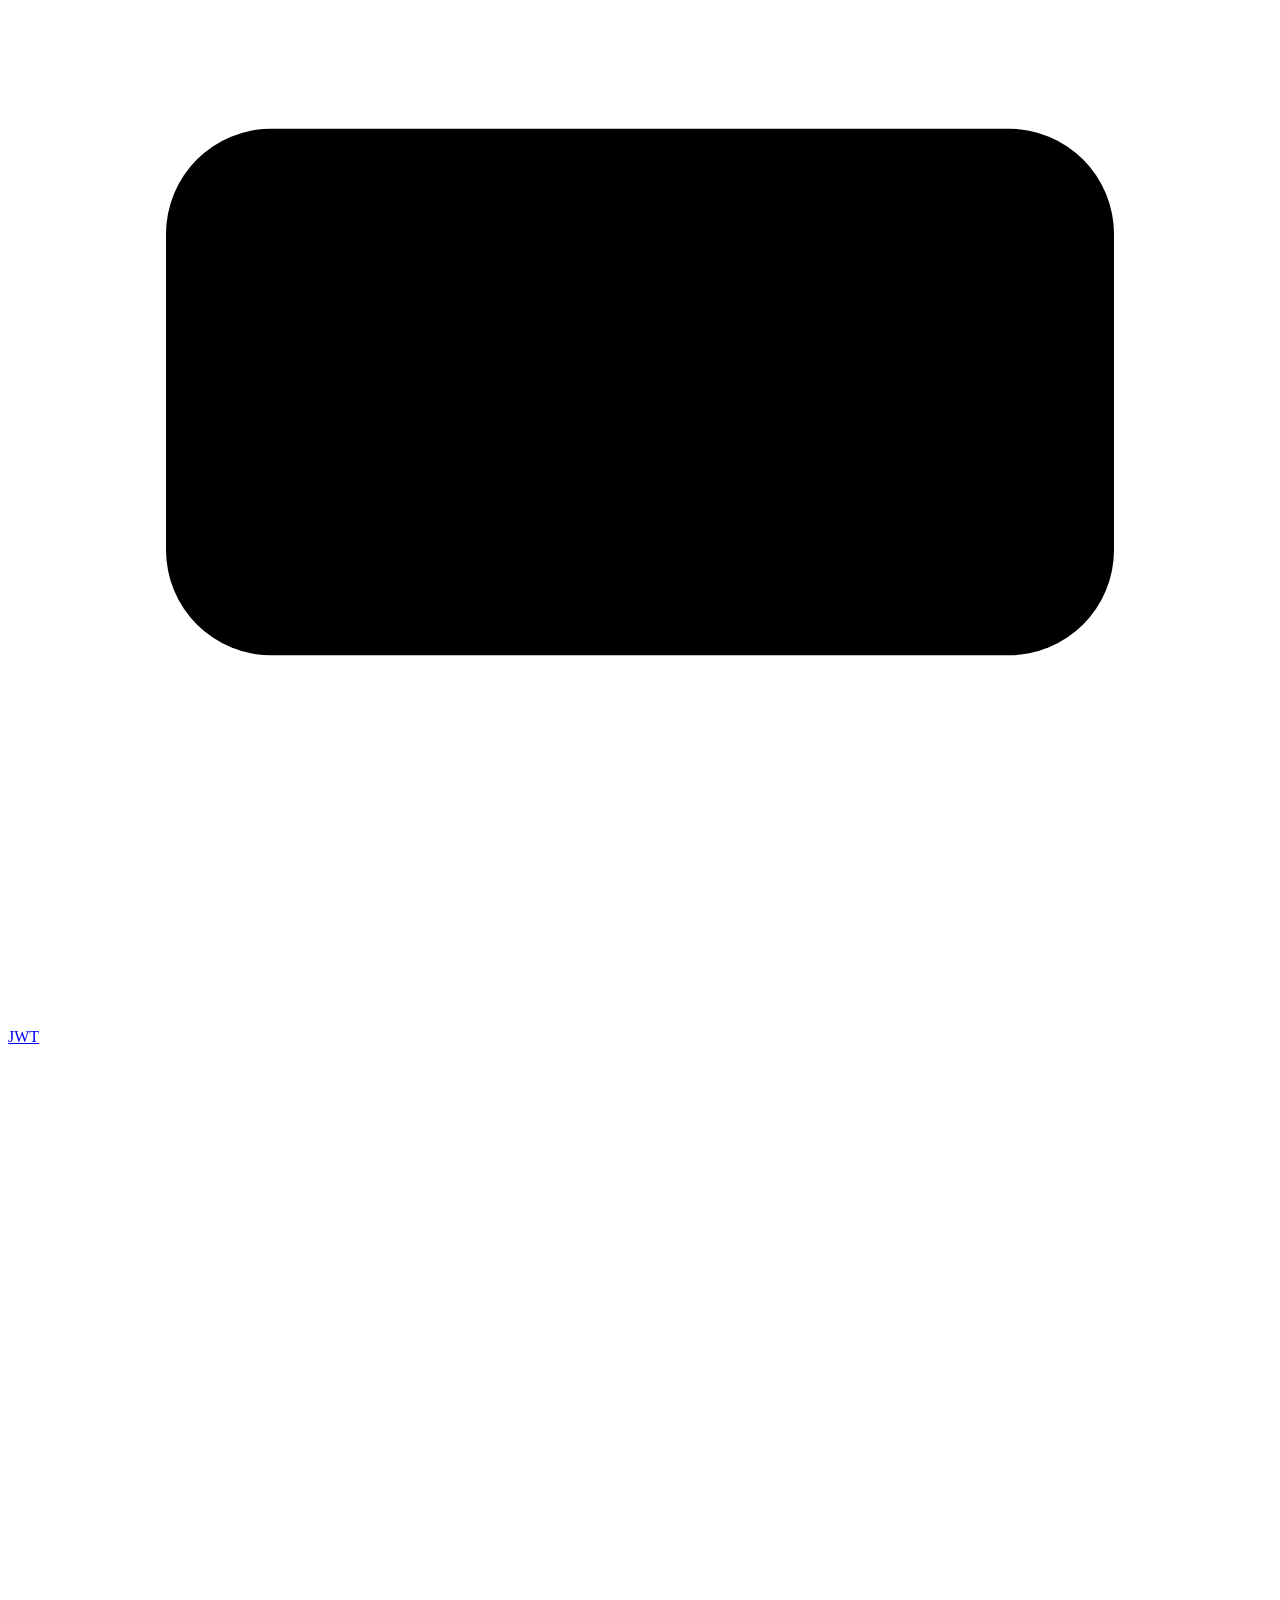
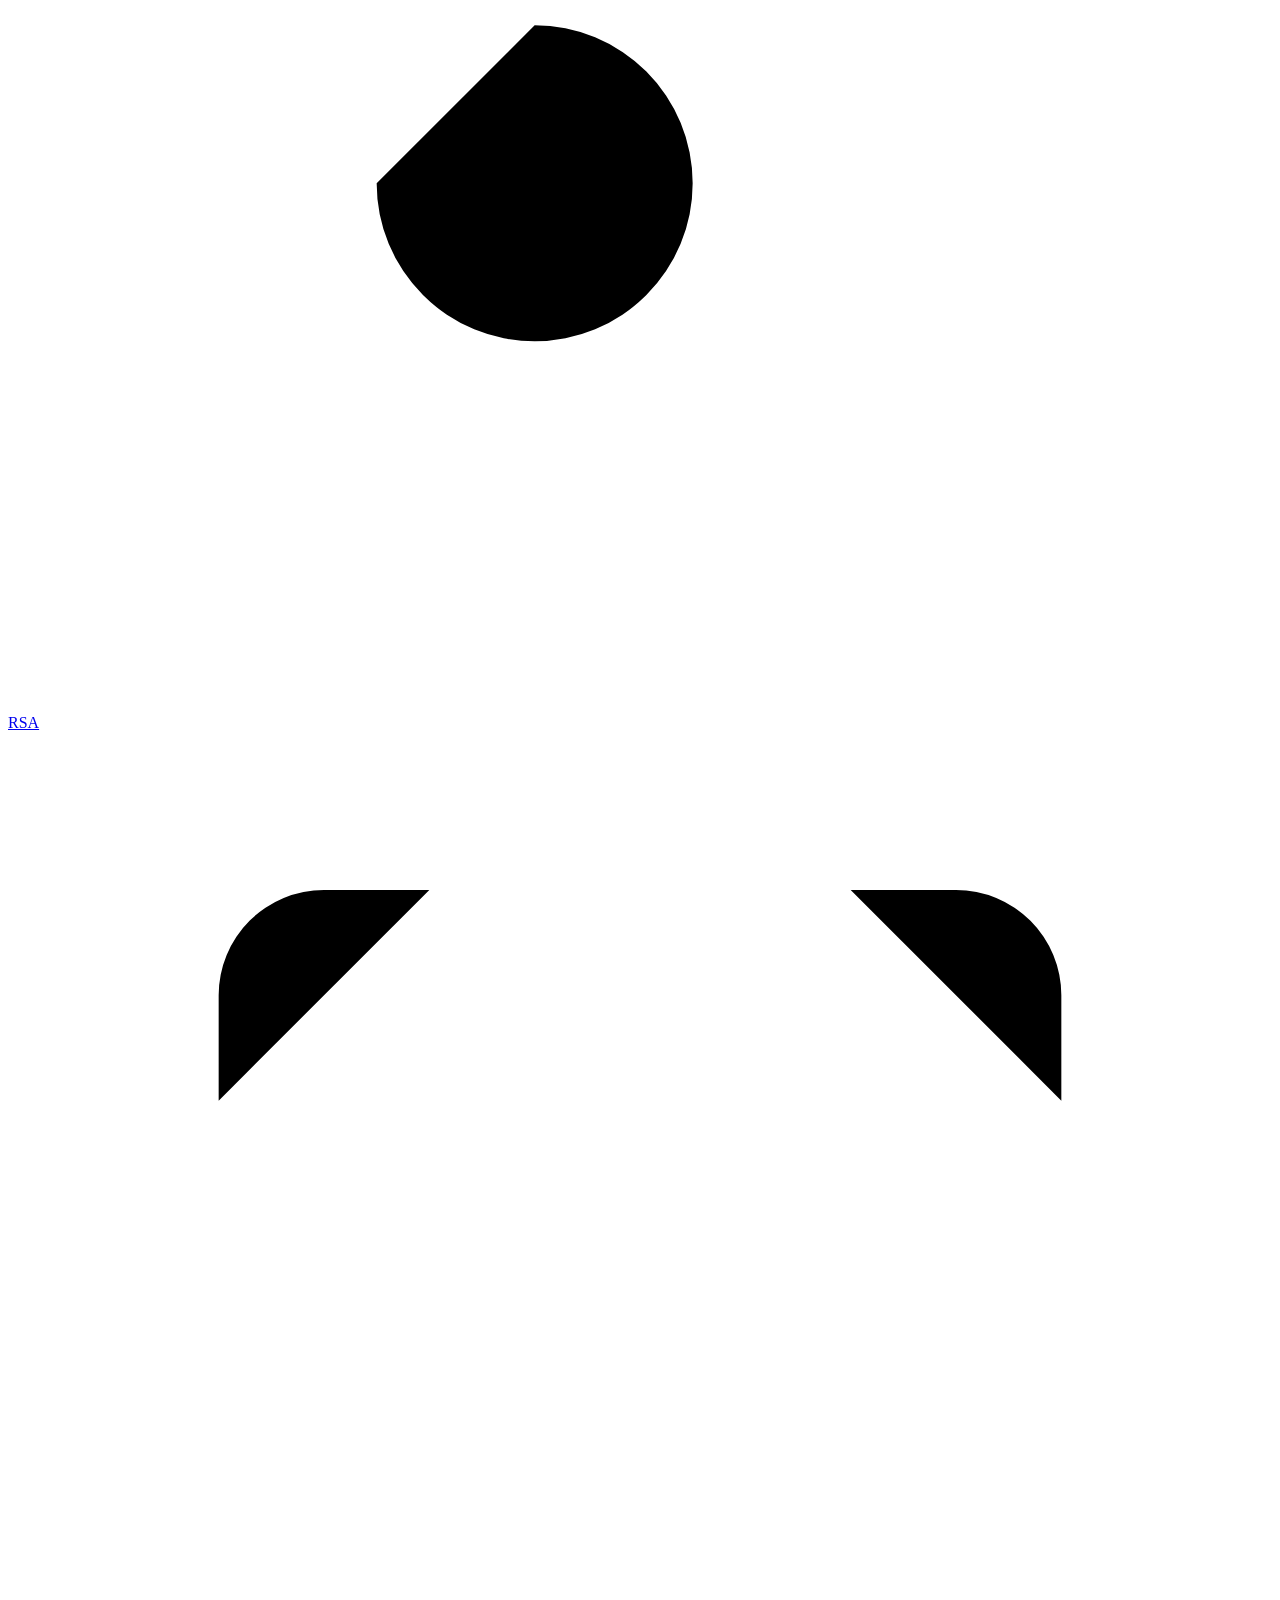
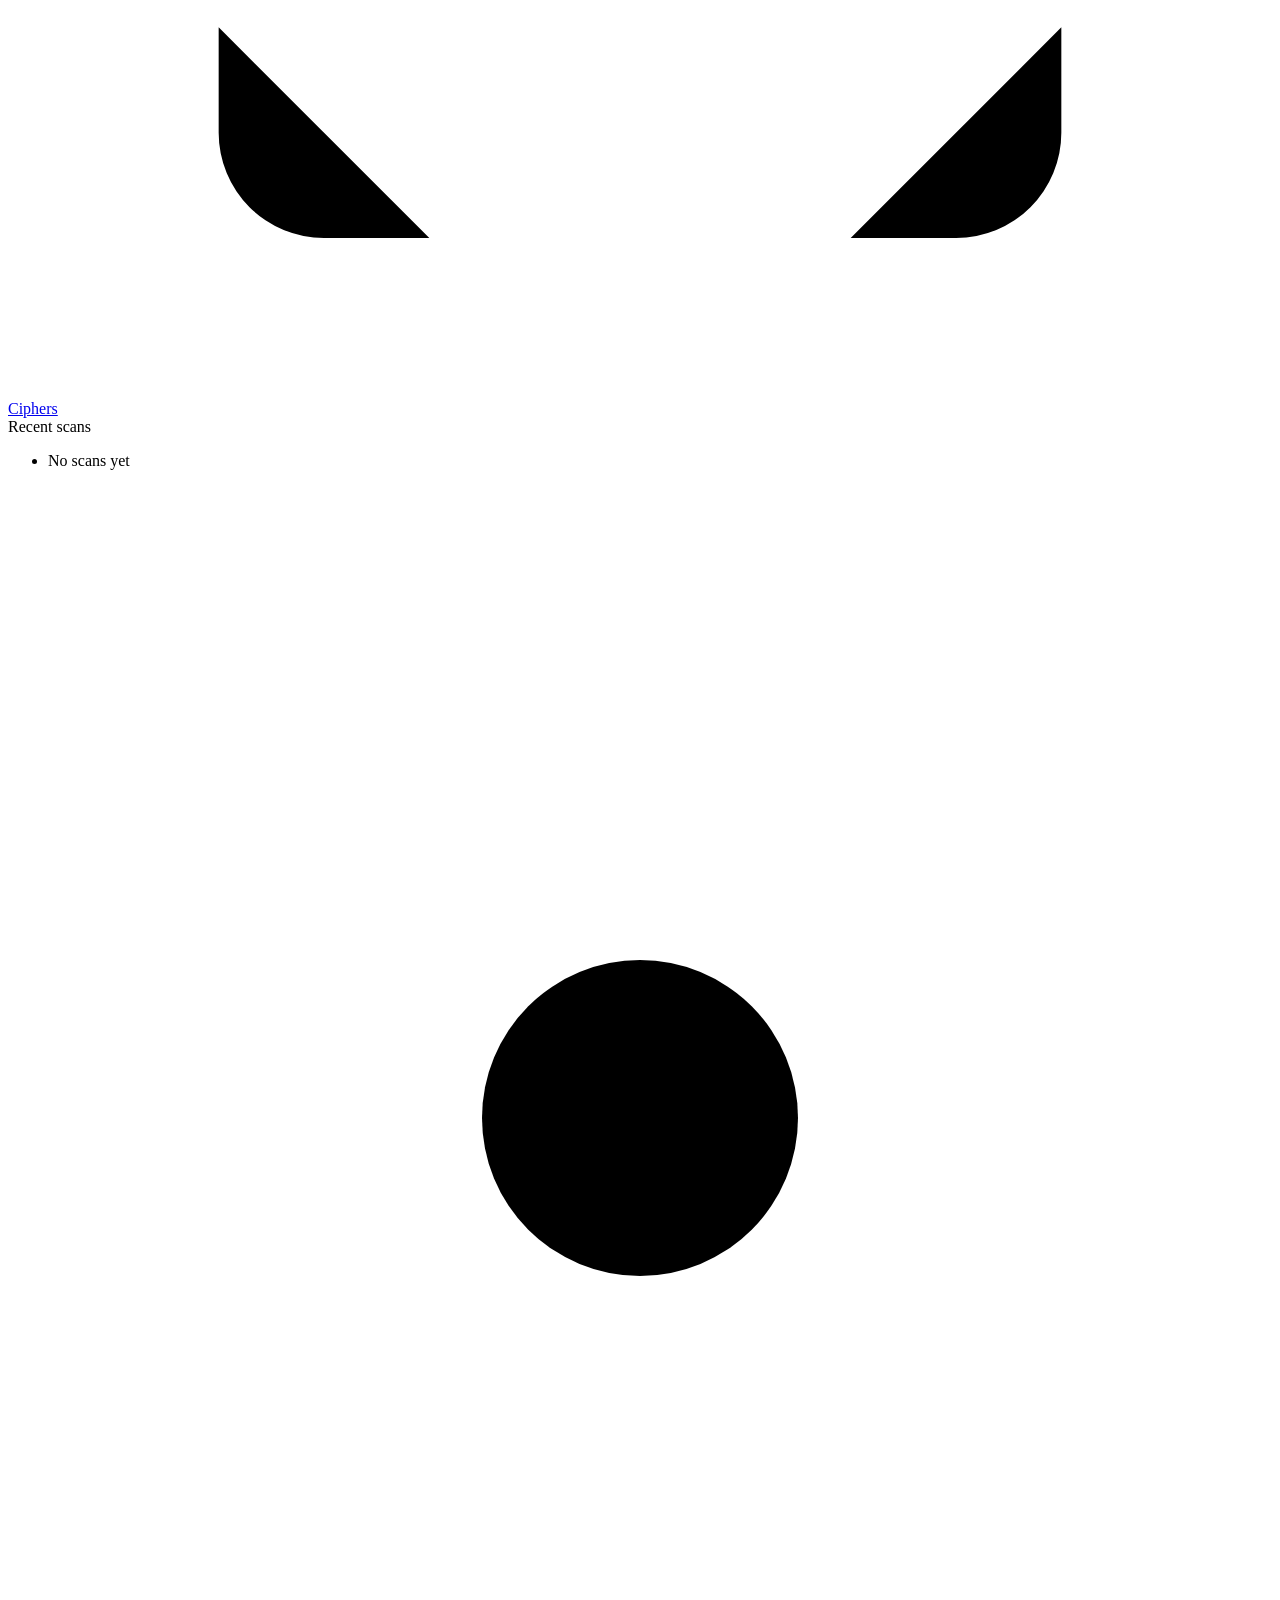
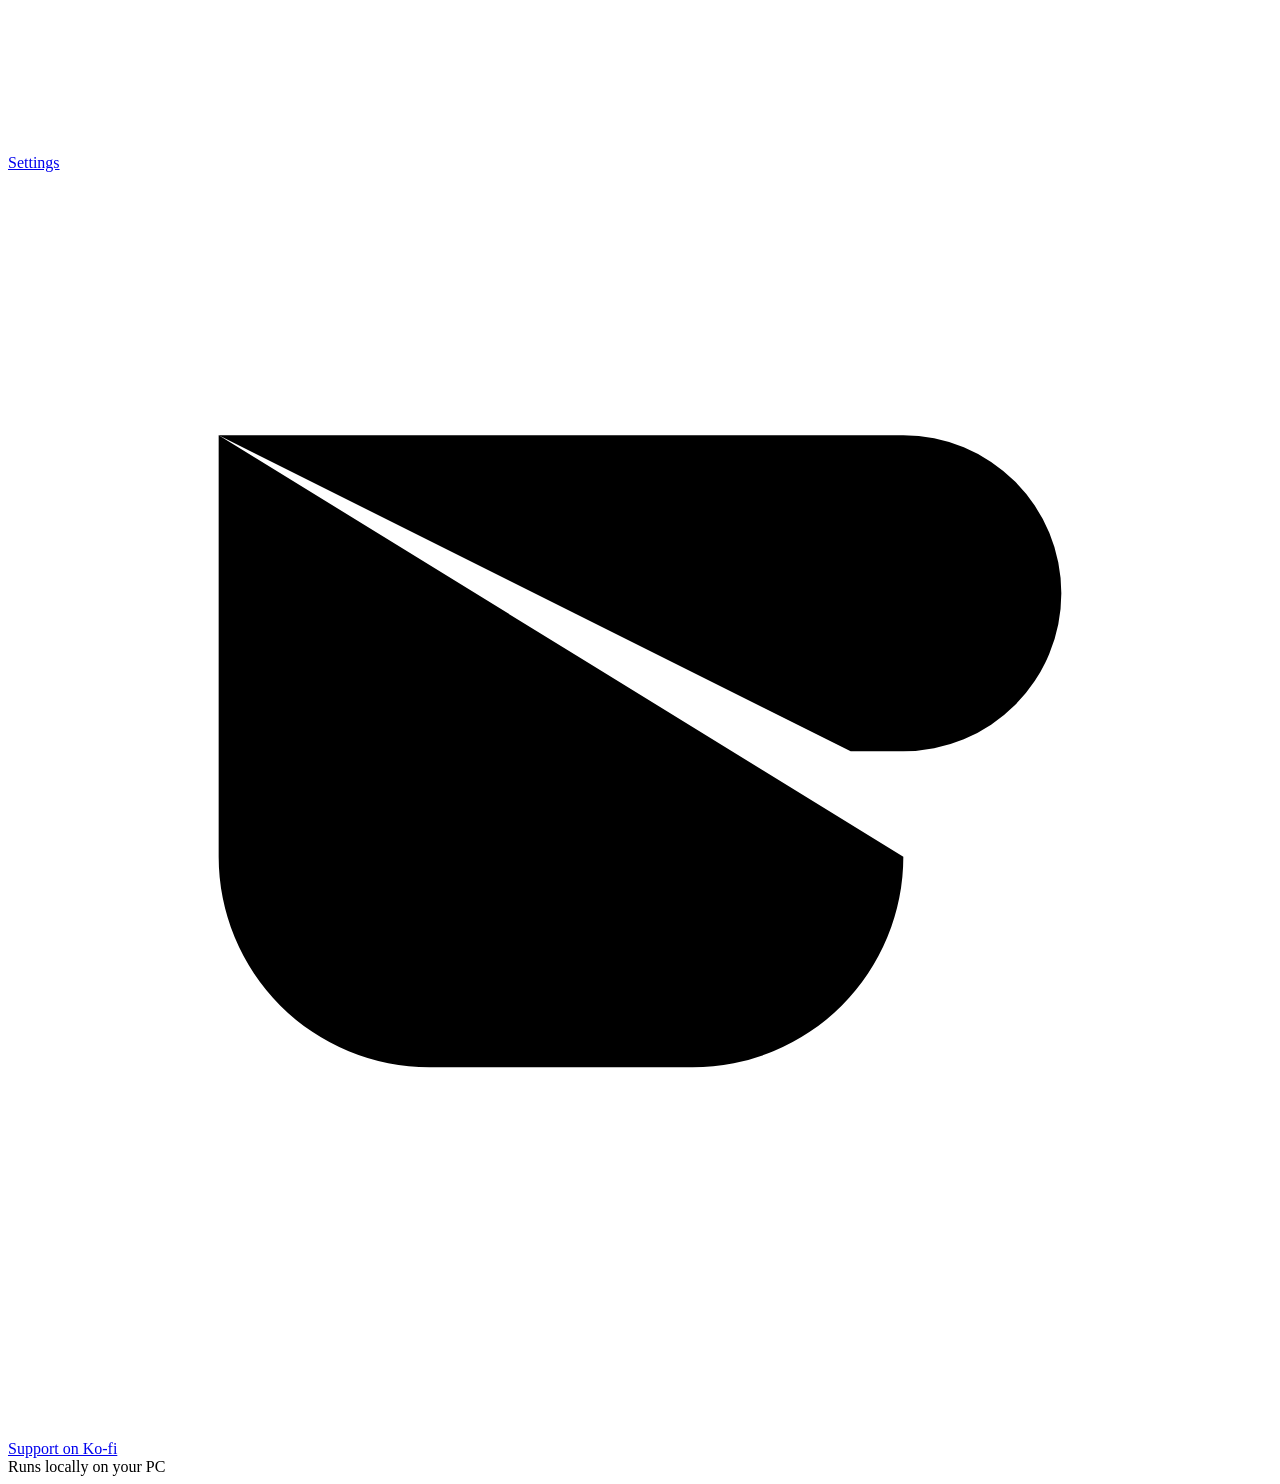
==== commit 873901ac: "Add eye app-window icon and a Ko-fi support link - Desktop window/taskbar icon is now the exposeye e" ====
--- a/src/exposeye/web/static/index.html
+++ b/src/exposeye/web/static/index.html
@@ -53,6 +53,9 @@
     <a class="side-link" id="settingsLink" href="#/settings">
       <svg viewBox="0 0 24 24" aria-hidden="true"><circle cx="12" cy="12" r="3"/><path d="M12 2v3M12 19v3M4.2 4.2l2.1 2.1M17.7 17.7l2.1 2.1M2 12h3M19 12h3M4.2 19.8l2.1-2.1M17.7 6.3l2.1-2.1"/></svg>Settings
     </a>
+    <a class="side-link kofi" href="https://ko-fi.com/ashtricks" target="_blank" rel="noopener noreferrer">
+      <svg viewBox="0 0 24 24" aria-hidden="true"><path d="M4 5h13a3 3 0 010 6h-1M4 5v8a4 4 0 004 4h5a4 4 0 004-4M8 9h.01"/></svg>Support on Ko-fi
+    </a>
     <div class="side-foot" id="sideFoot">Runs locally on your PC</div>
   </aside>
   <main id="main" tabindex="-1"></main>
